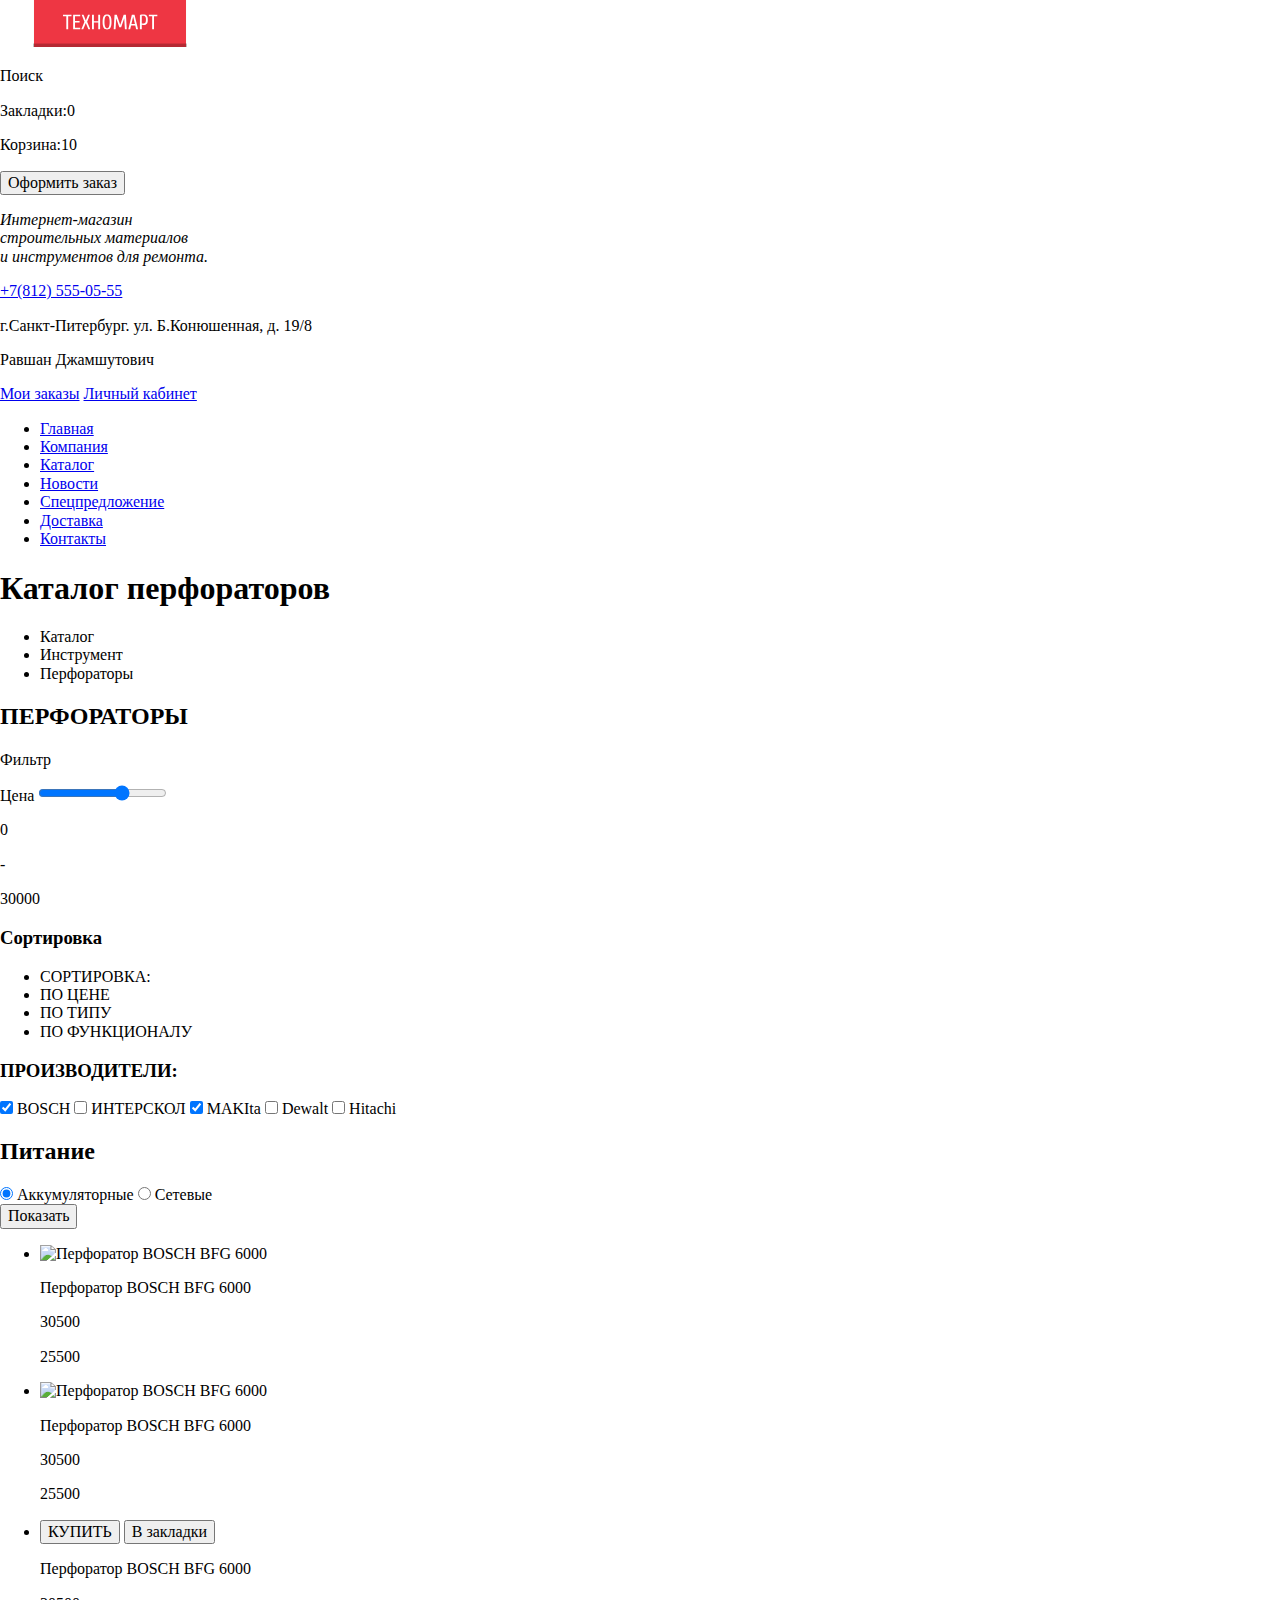
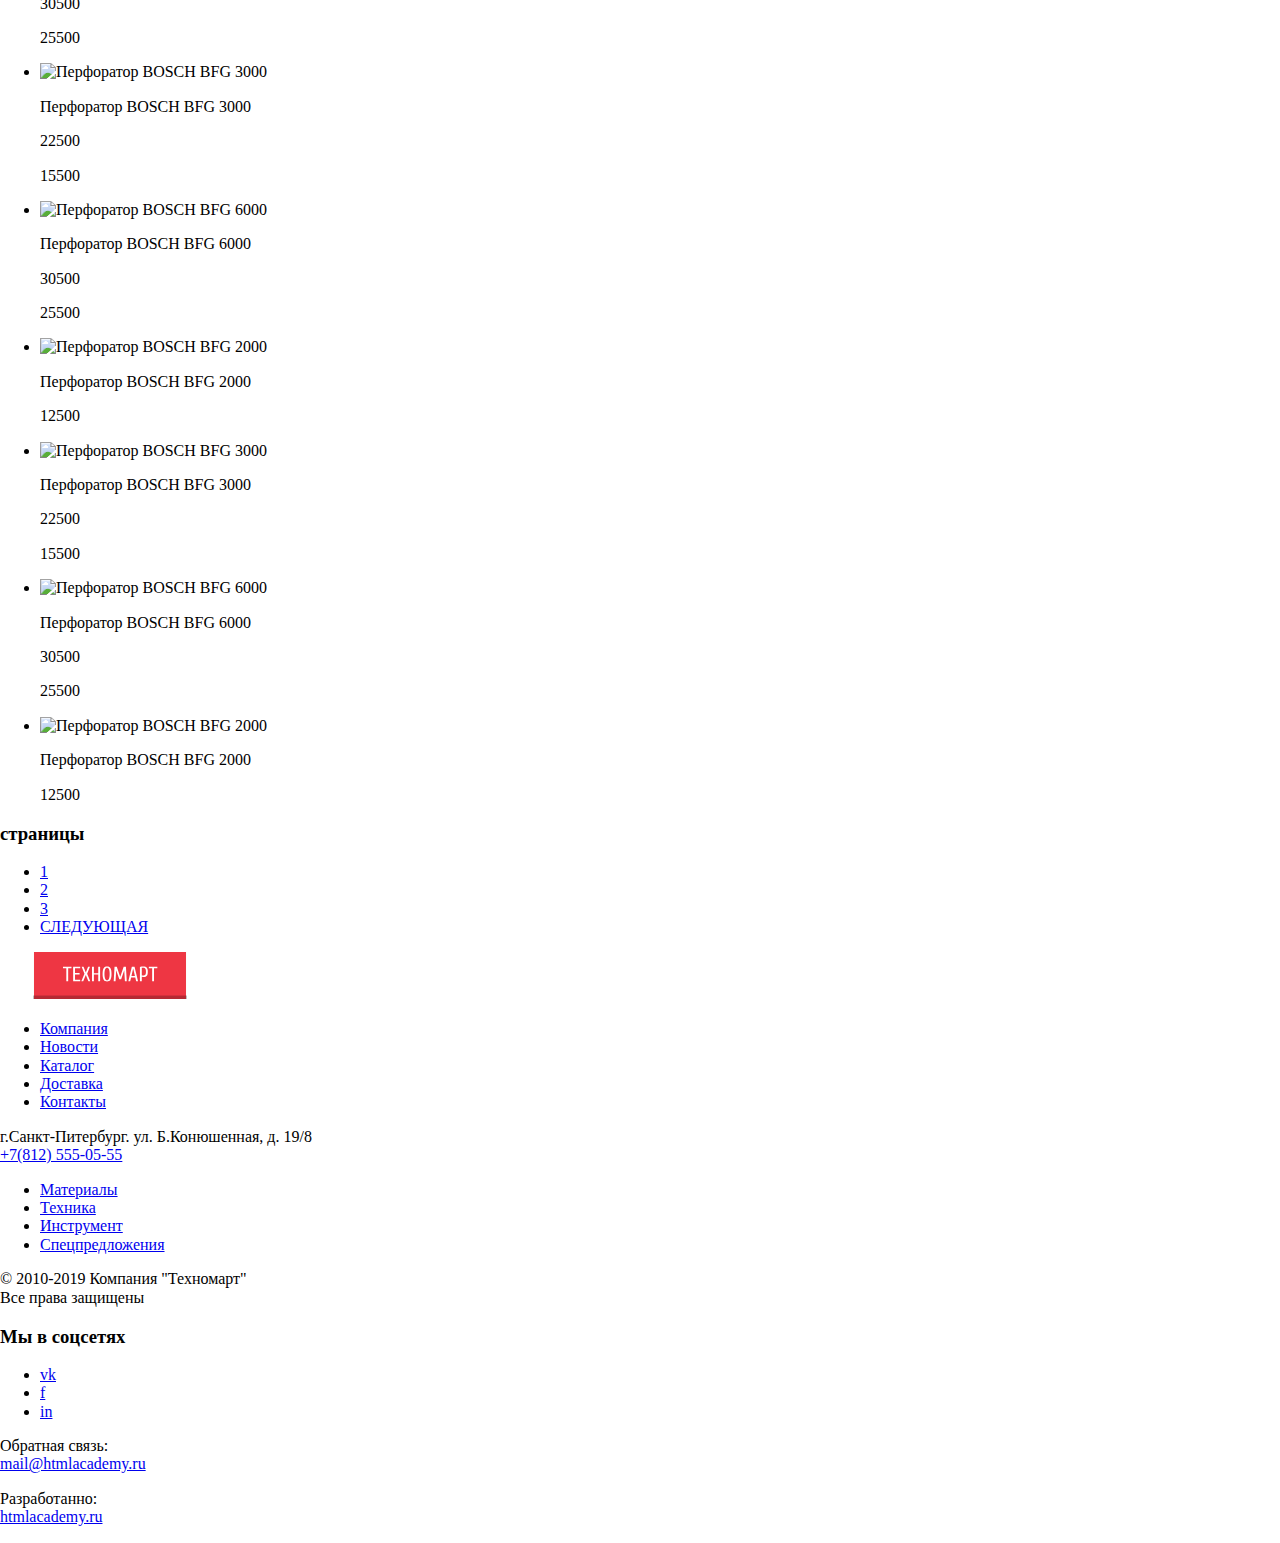
==== Catalog.html @ a31a020e "Класы, цвета,root" ====
<!DOCTYPE html>
<html lang="ru">

<head>
  <meta charset="utf-8">
  <title>HTML Academy: Техномарт</title>
  <link href="https://fonts.googleapis.com/css2?family=Cuprum:ital,wght@0,400;0,700;1,400&family=PT+Sans:wght@400;700&display=swap" rel="stylesheet">
  <link rel="stylesheet" href="/css/normalize.css">
  <link rel="stylesheet" href="/css/style.css">
</head>

<body>
  <header>
    <a href="index.html"><img src="img/логотип.svg" width="220" height="47" alt="Техномарт"></a>
    <p>
      Поиск
    </p>
    <p>
      Закладки:0
    </p>
    <p>
      Корзина:10
    </p>
    <p>
      <button type="button" name="checkout">Оформить заказ</button>
    </p>
    <p>
      <i>Интернет-магазин<br>
        строительных материалов<br>
        и инструментов для ремонта.</i>
    </p>
    <a href="#">+7(812) 555-05-55</a>
    <p>
      г.Санкт-Питербург. ул. Б.Конюшенная, д. 19/8
    </p>
    <p>
      Равшан Джамшутович
    </p>
    <a href="#">Мои заказы</a>
    <a href="#">Личный кабинет</a>
    <nav>
      <ul>
        <li><a href="index.html">Главная</li>
        <li><a href="#">Компания</a></li>
        <li><a href="catalog.html">Каталог</a></li>
        <li><a href="#">Новости</a></li>
        <li><a href="#">Спецпредложение</a></li>
        <li><a href="#">Доставка</a></li>
        <li><a href="#">Контакты</a></li>
      </ul>
    </nav>
  </header>
  <main>
    <h1>Каталог перфораторов</h1>
    <ul>
      <li>Каталог</li>
      <li>Инструмент</li>
      <li>Перфораторы</li>
    </ul>
    <section>
      <h2>ПЕРФОРАТОРЫ</h2>
      <section>
        <p>Фильтр</p>
        <form class="" action="index.html" method="post">
          <label for="price">Цена</label>
          <input type="range" min="0" max="30000" step="1" name="price" value="20000" id="price" oninput="price">
          <output class="result" name="result" id="result"></output>
          <p>0</p>
          <p>-</p>
          <p>30000</p>
        </form>
      </section>
      <section>
        <h3>Сортировка</h3>
        <ul>
          <li>СОРТИРОВКА:</li>
          <li>ПО ЦЕНЕ</li>
          <li>ПО ТИПУ</li>
          <li>ПО ФУНКЦИОНАЛУ</li>
        </ul>
      </section>
      <section>
        <h3>ПРОИЗВОДИТЕЛИ:</h3>
        <form action="index.html" method="post">
          <input type="checkbox" name="manufacturer1" value="BOSCH" id="manufacturerBOSCH" checked>
          <label for="manufacturerBOSCH">BOSCH</label>
          <input type="checkbox" name="manufacturer2" value="ИНТЕРСКОЛ" id="manufacturerИНТЕРСКОЛ">
          <label for="manufacturerИНТЕРСКОЛ">ИНТЕРСКОЛ</label>
          <input type="checkbox" name="manufacturer3" value="MAKIta" id="manufacturerMAKIta" checked>
          <label for="manufacturerMAKIta">MAKIta</label>
          <input type="checkbox" name="manufacturer4" value="Dewalt" id="manufacturerDewalt">
          <label for="manufacturerDewalt">Dewalt</label>
          <input type="checkbox" name="manufacturer5" value="Hitachi" id="manufacturerHitachi">
          <label for="manufacturerHitachi">Hitachi</label>
        </form>
      </section>
      <section>
        <h2>Питание</h2>
        <form action="index.html" method="post">
          <input type="radio" name="power" value="accumulator" id="accumulator" checked>
          <label for="">Аккумуляторные</label>
          <input type="radio" name="power" value="mains" id="mains">
          <label for="mains">Сетевые</label>
        </form>
      </section>
      <button type="button" name="show">Показать</button>
      <section>
        <ul>
          <li>
            <img src="img/6000.jpg" width="144" height="128" alt="Перфоратор BOSCH BFG 6000">
            <p>Перфоратор BOSCH BFG 6000</p>
            <p>30500</p>
            <p>25500</p>
          </li>
          <li>
            <img src="img/6000.jpg" width="144" height="128" alt="Перфоратор BOSCH BFG 6000">
            <p>Перфоратор BOSCH BFG 6000</p>
            <p>30500</p>
            <p>25500</p>
          </li>
          <li>
            <button type="button" name="button">КУПИТЬ</button>
            <button type="button" name="button">В закладки</button>
            <p>Перфоратор BOSCH BFG 6000</p>
            <p>30500</p>
            <p>25500</p>
          </li>
          <li>
            <img src="img/3000.jpg" width="127" height="112" alt="Перфоратор BOSCH BFG 3000">
            <p>Перфоратор BOSCH BFG 3000</p>
            <p>22500</p>
            <p>15500</p>
          </li>
          <li><img src="img/6000.jpg" width="144" height="128" alt="Перфоратор BOSCH BFG 6000">
            <p>Перфоратор BOSCH BFG 6000</p>
            <p>30500</p>
            <p>25500</p>
          </li>
          <li>
            <img src="img/2000.jpg" width="127" height="112" alt="Перфоратор BOSCH BFG 2000">
            <p>Перфоратор BOSCH BFG 2000</p>
            <p>12500</p>
          </li>
          <li>
            <img src="img/3000.jpg" width="127" height="112" alt="Перфоратор BOSCH BFG 3000">
            <p>Перфоратор BOSCH BFG 3000</p>
            <p>22500</p>
            <p>15500</p>
          </li>
          <li><img src="img/6000.jpg" width="144" height="128" alt="Перфоратор BOSCH BFG 6000">
            <p>Перфоратор BOSCH BFG 6000</p>
            <p>30500</p>
            <p>25500</p>
          </li>
          <li>
            <img src="img/2000.jpg" width="127" height="112" alt="Перфоратор BOSCH BFG 2000">
            <p>Перфоратор BOSCH BFG 2000</p>
            <p>12500</p>
          </li>
        </ul>
      </section>
      <section>
        <h3>страницы</h3>
        <ul>
          <li>
            <a href="#">1</a>
          </li>
          <li>
            <a href="#">2</a>
          </li>
          <li>
            <a href="#">3</a>
          </li>
          <li>
            <a href="#">СЛЕДУЮЩАЯ</a>
          </li>
        </ul>
      </section>
    </section>
  </main>
  <footer>
    <a href="index.html"><img src="img/логотип.svg" width="220" height="47" alt="Техномарт"></a>
    <nav>
      <ul>
        <li><a href="#">Компания</a></li>
        <li><a href="#">Новости</a></li>
        <li><a href="#">Каталог</a></li>
        <li><a href="#">Доставка</a></li>
        <li><a href="#">Контакты</a></li>
      </ul>
    </nav>
    <p>
      г.Санкт-Питербург. ул. Б.Конюшенная, д. 19/8
      <br>
      <a href="#">+7(812) 555-05-55</a>
    </p>
    <nav>
      <ul>
        <li><a href="#">Материалы</a></li>
        <li><a href="#">Техника</a></li>
        <li><a href="#">Инструмент</a></li>
        <li><a href="#">Спецпредложения</a></li>
      </ul>
    </nav>
    <p>
      © 2010-2019 Компания "Техномарт"
      <br> Все права защищены
    </p>
    <section>
      <h3>Мы в соцсетях</h3>
      <ul title="Мы в соцсетях">
        <li><a href="#">vk</a></li>
        <li><a href="#">f</a></li>
        <li><a href="#">in</a></li>
      </ul>
    </section>
    <p>
      Обратная связь:
      <br>
      <a href="mail@htmlacademy.ru">mail@htmlacademy.ru</a>
    </p>
    <p>
      Разработанно:
      <br>
      <a href="htmlacademy.ru">htmlacademy.ru</a>
    </p>
  </footer>
</body>

</html>
---- css/style.css ----
:root {
  /* basic-color */
  --basic-red: #EE3643;
  --basic-black: #000000;
  --basic-grey: #888888;
  --basic-white: #FFFFFF;
  --basic-opacity-white: rgba(0, 0, 0, 0.0001);
  /* special-dark */
  --special-dark: #32425C;
  --special-darked: #293449;
  /* services-color */
  --materials-color: #FFBF47;
  --instruments-color: #3BBCE3;
  --technics-color: #DC91D8;
  --discounts-color: #8ED78F;
  --free-delivery-color: #FFC047;
  --opacity-grey: rgba(0, 0, 0, 0.25);
  /* popular-wrapper */
  --popular-wrapper: #F9F5F0;
  /* popular-products*/
  /*
  --popular-wrapper:#F9F5F0;
  --basic-red: #EE3643;
  --basic-white:#FFFFFF;
  --basic-opacity-white: rgba(0, 0, 0, 0.0001);
  --basic-black: #000000;
  */
  --special-grey: #A9A9A9;
  /* popular-manufacturers */
  /*
  --popular-wrapper:#F9F5F0;
  --basic-red: #EE3643;
  --basic-grey:#888888;
  --basic-white:#FFFFFF;
  */
  /* service-center */
  /*
  --special-dark:#32425C;
  --special-darked:#293449;
  --basic-white:#FFFFFF;
  --basic-black: #000000;
  */
  --special-blue: #F1F5F7;
  /* company */
  /*
  --basic-black:#000000;
  --basic-grey:#888888;
  --basic-white:#FFFFFF;
  --basic-red: #EE3643;
  */
  /* contacts */
  /*
  --basic-black:#000000;
  --basic-grey:#888888;
  --basic-white:#FFFFFF;
  --basic-red: #EE3643;
  --basic-opacity-white: rgba(0, 0, 0, 0.0001);
  */
  /* main-footer */
  /*
  --special-dark:#32425C;
  --special-darked:#293449;
  --basic-white:#FFFFFF;
  */
  --footer-yellow: #FFDA96;
  --footer-white: #F3F7F9;
  --special-blue: #F1F5F7;
  /* Остальные с второй страницы, потом переделаю */
  --basic-yellow: #F9F5F0;
  --special-yellow: #F7F3EC;
  --special-second-whiteblue: #F2F6F8;
  --special-green: #63A63E;
  --special-whitegreen: #8ED78F;
}

.page-body{
  font-family:  'Cuprum','PT Sans', Arial, sans-serif;
}
/* header */

.main-header {
  font-family: 'Cuprum', Arial, sans-serif;
  background-color: #F3F7F9;
  box-sizing: border-box;
}
.header-elems-wrapper {
  background-color:var(--special-darked);
  text-align:center;
}
.number{
  background-color: #F3F7F9; /* потом добавлю в :root, пропустил */
}
.number-company{
  border: 3px solid var(--basic-white);
  background-color: : var(--basic-opacity-white);
  padding: 7px 45px 8px 74px;
}
.bottom {
  background-color: var(--basic-red);
  color: white;
}
/* nav-header */
.site-nav {
  max-width: 940px;
  background-color:var(--special-dark);
  text-align: center;
  margin: auto;
  box-shadow: inset 0px -5px 0px #293449;
}
.site-nav-items{
  list-style-type: none;
}
.site-nav-items a{
  color: var(--basic-white);
}
/* main */
.center{
  background-color: white;
}
/* services */
.services{
  font-family: inherit;
  text-align: center;
}
.services-list{
  list-style-type: none;
}
.services-items{
  color:var(--basic-white);
}
.materials {
  background-color: var(--materials-color);
}
.instruments{
  background-color: var(--instruments-color);
}
.technics{
  background-color: var(--technics-color);
}
.discounts{
  background-color: var(--discounts-color);
}
.free-delivery{
  background-color: var(--free-delivery-color);
}
/* popular-products */

.popular-products{
  background-color: white;
}
.products-elems-wrapper{
  background-color: var(--popular-wrapper);
}
.products-list{
  margin: auto;
  text-align: center;
}
.products-items{
  list-style-type: none;
}

/* popular-manufacturers */
.manufacturers-elems-wrapper{
  background-color: var(--popular-wrapper);
}
.manufacturers-list{
  margin:auto;
}
.manufacturers-items{
  text-align: center;
  list-style-type: none;
}
/* service-center */
.service-center{
  background-color: var(--special-blue);
}
/* company */

/* main-footer */
.main-footer {
  background-color: var(--special-dark);
}
.footer-elems-wrapper{
  background-color: var(--special-darked);
}
.footer-nav-list{
  text-align:center;
}
.footer-nav-items{
  list-style-type: none;
}
.footer-nav-items a {
  color:var(--footer-white);
}
.footer-services-list{
  text-align:center;
}
.footer-services-items{
  list-style-type: none;
}
.footer-services-items a{
  color:var(--footer-yellow);
}
.footer-social-networks-list{
  text-align:center;
}
.footer-social-networks-items{
  list-style-type: none;
}
.footer-social-networks-items a {
  color:var(--footer-white);
}
.footer-link{
  color:var(--footer-yellow);
}
.feedback-wrapper{
  color:var(--footer-white);
}
.designed-wrapper{
  color:var(--footer-white);
}
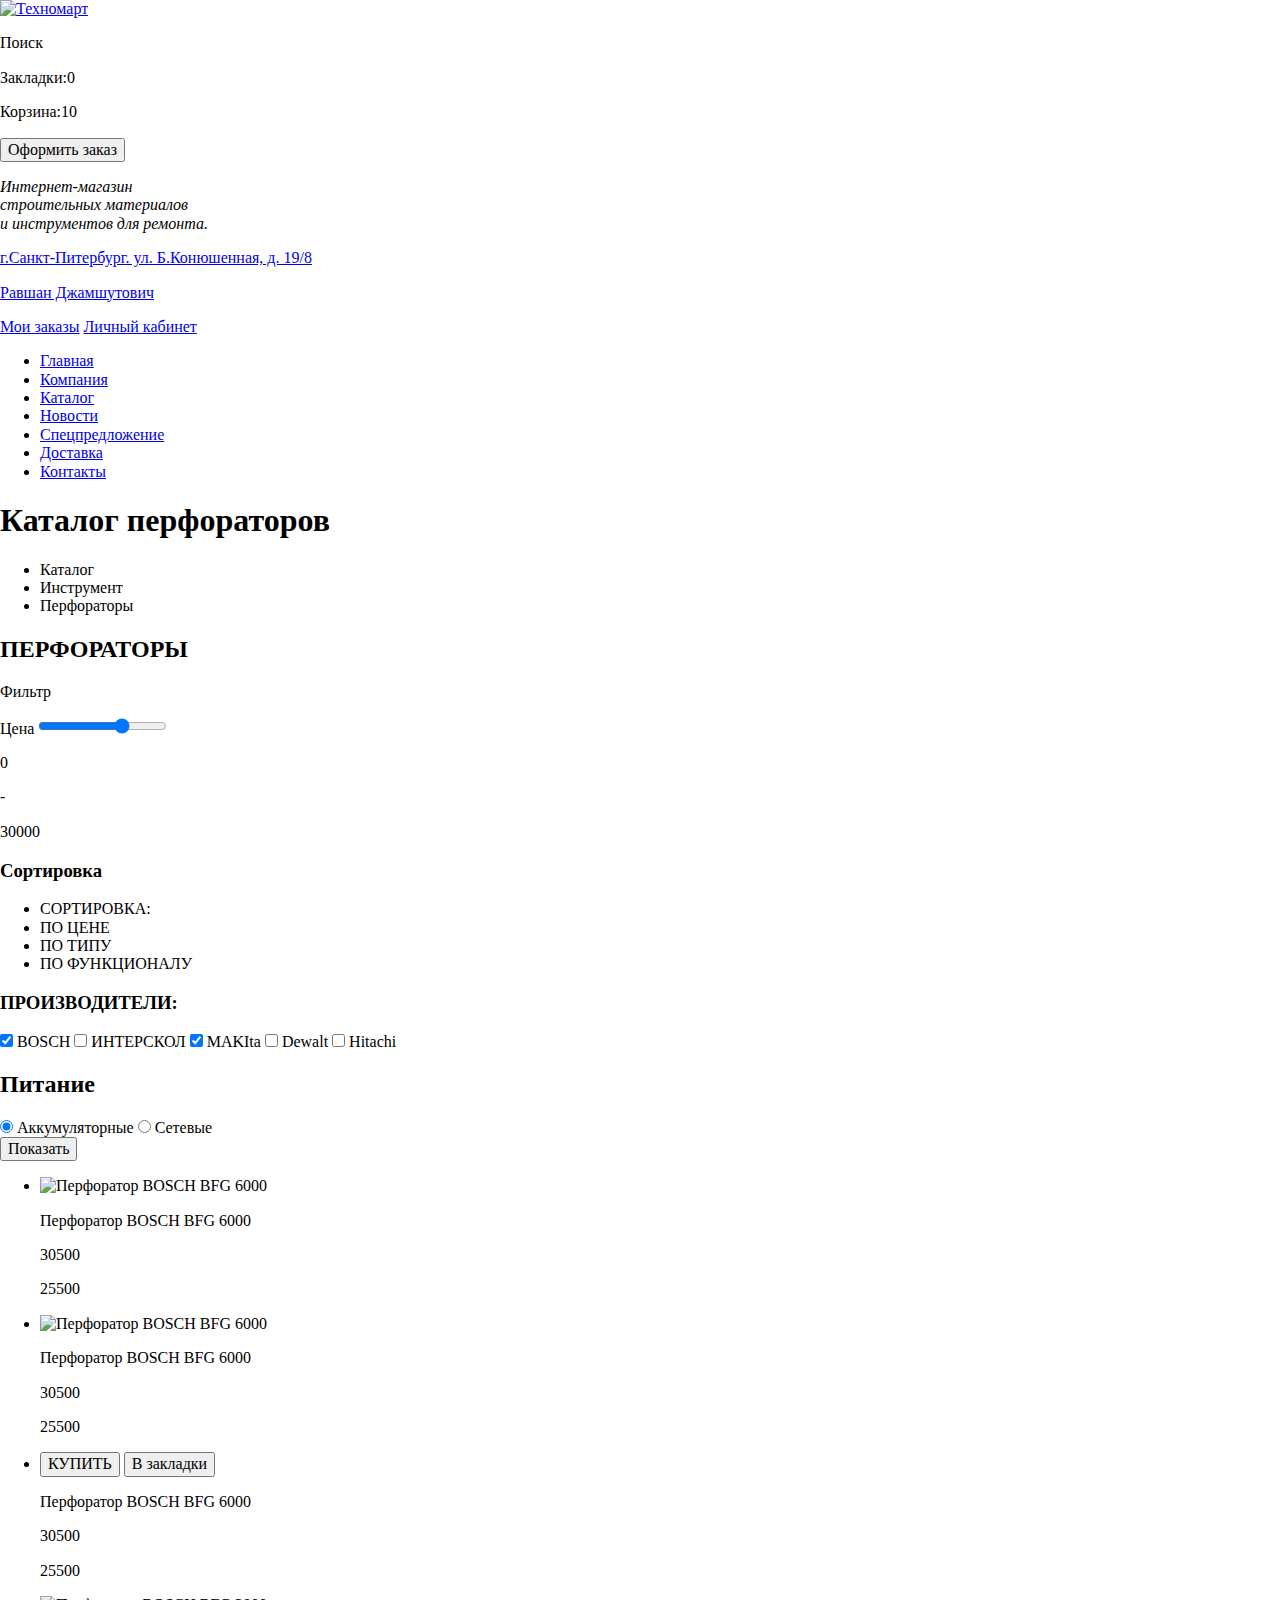
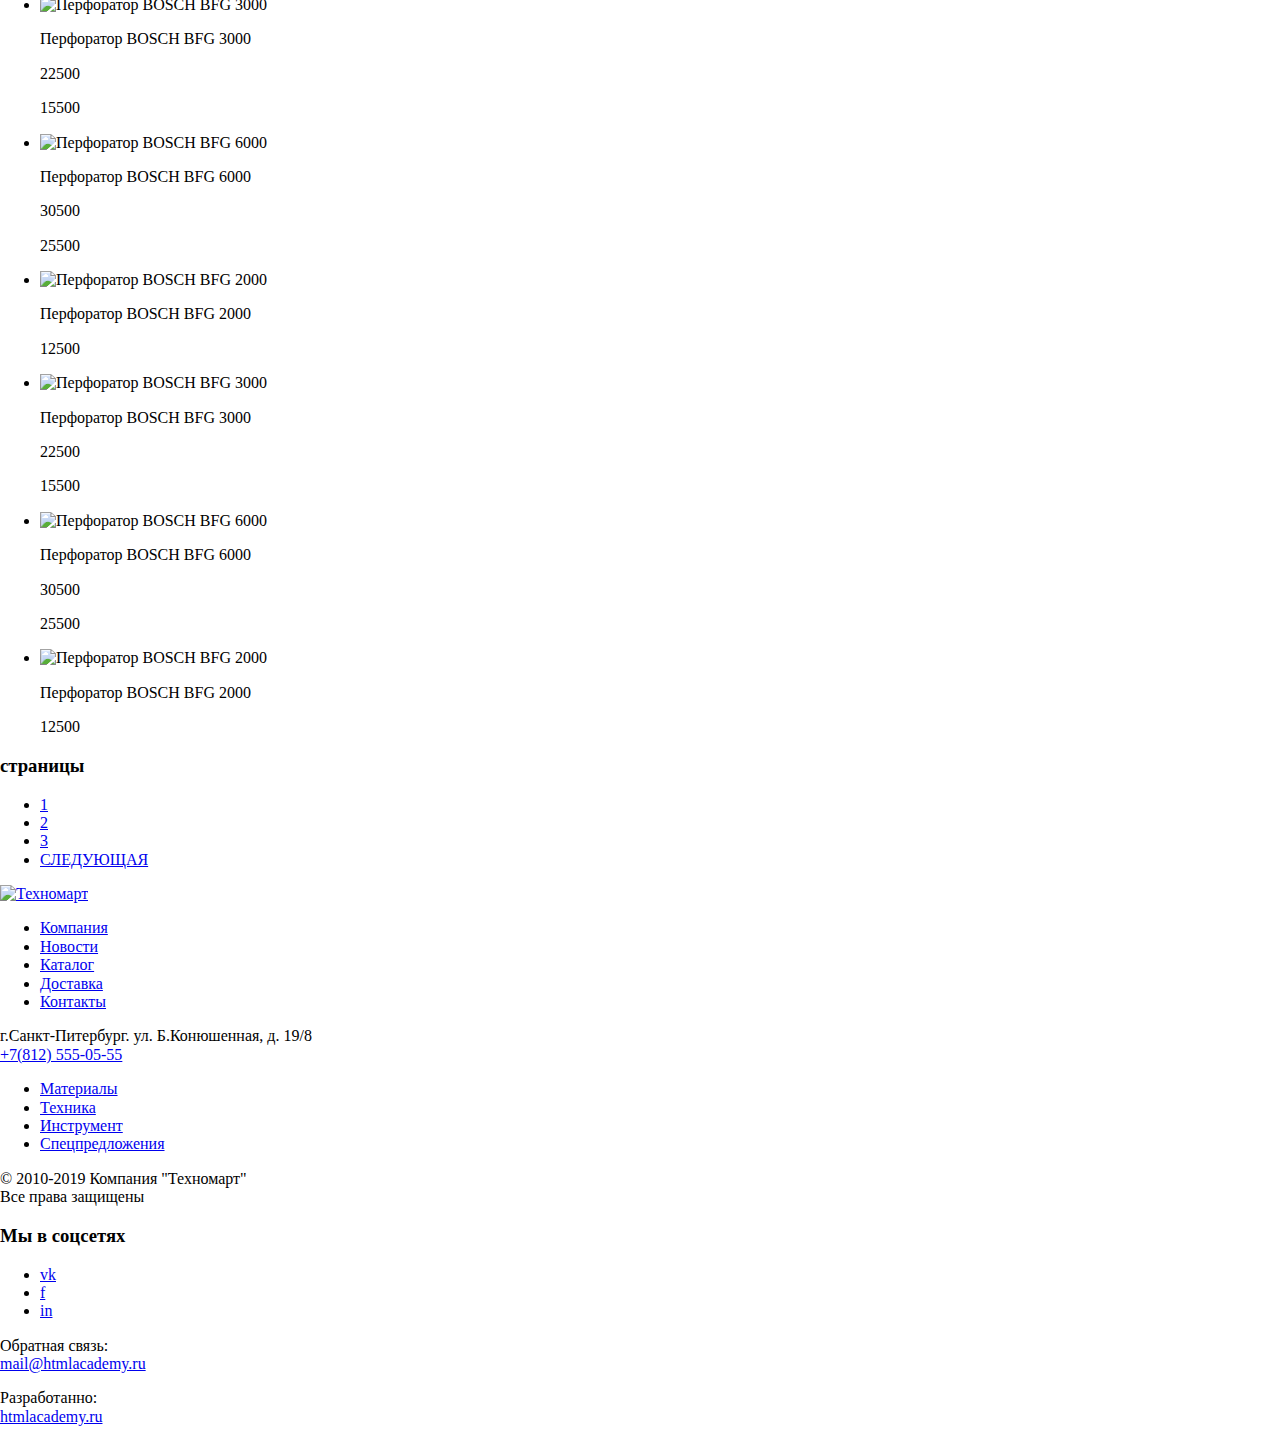
==== commit bc388b00: "изменил ссылки на номера, email, название картинок" ====
--- a/Catalog.html
+++ b/Catalog.html
@@ -11,7 +11,7 @@
 
 <body>
   <header>
-    <a href="index.html"><img src="img/логотип.svg" width="220" height="47" alt="Техномарт"></a>
+    <a href="index.html"><img src="img/logo.svg" width="220" height="47" alt="Техномарт"></a>
     <p>
       Поиск
     </p>
@@ -29,7 +29,7 @@
         строительных материалов<br>
         и инструментов для ремонта.</i>
     </p>
-    <a href="#">+7(812) 555-05-55</a>
+    <a href="tel:+78125550555"+7(812) 555-05-55</a>
     <p>
       г.Санкт-Питербург. ул. Б.Конюшенная, д. 19/8
     </p>
@@ -179,7 +179,7 @@
     </section>
   </main>
   <footer>
-    <a href="index.html"><img src="img/логотип.svg" width="220" height="47" alt="Техномарт"></a>
+    <a href="index.html"><img src="img/logo.svg" width="220" height="47" alt="Техномарт"></a>
     <nav>
       <ul>
         <li><a href="#">Компания</a></li>
@@ -189,11 +189,13 @@
         <li><a href="#">Контакты</a></li>
       </ul>
     </nav>
+  <div class="footer-conteiner">
     <p>
       г.Санкт-Питербург. ул. Б.Конюшенная, д. 19/8
       <br>
-      <a href="#">+7(812) 555-05-55</a>
-    </p>
+      <a href="tel:+78125550555">+7(812) 555-05-55</a>
+    </p>
+  </div>
     <nav>
       <ul>
         <li><a href="#">Материалы</a></li>
@@ -217,12 +219,12 @@
     <p>
       Обратная связь:
       <br>
-      <a href="mail@htmlacademy.ru">mail@htmlacademy.ru</a>
+      <a href="mailto:mail@htmlacademy.ru">mail@htmlacademy.ru</a>
     </p>
     <p>
       Разработанно:
       <br>
-      <a href="htmlacademy.ru">htmlacademy.ru</a>
+      <a href="mailto:htmlacademy.ru">htmlacademy.ru</a>
     </p>
   </footer>
 </body>
--- a/css/style.css
+++ b/css/style.css
@@ -87,7 +87,7 @@
   background-color:var(--special-darked);
   text-align:center;
 }
-.number{
+.header-number{
   background-color: #F3F7F9; /* потом добавлю в :root, пропустил */
 }
 .number-company{
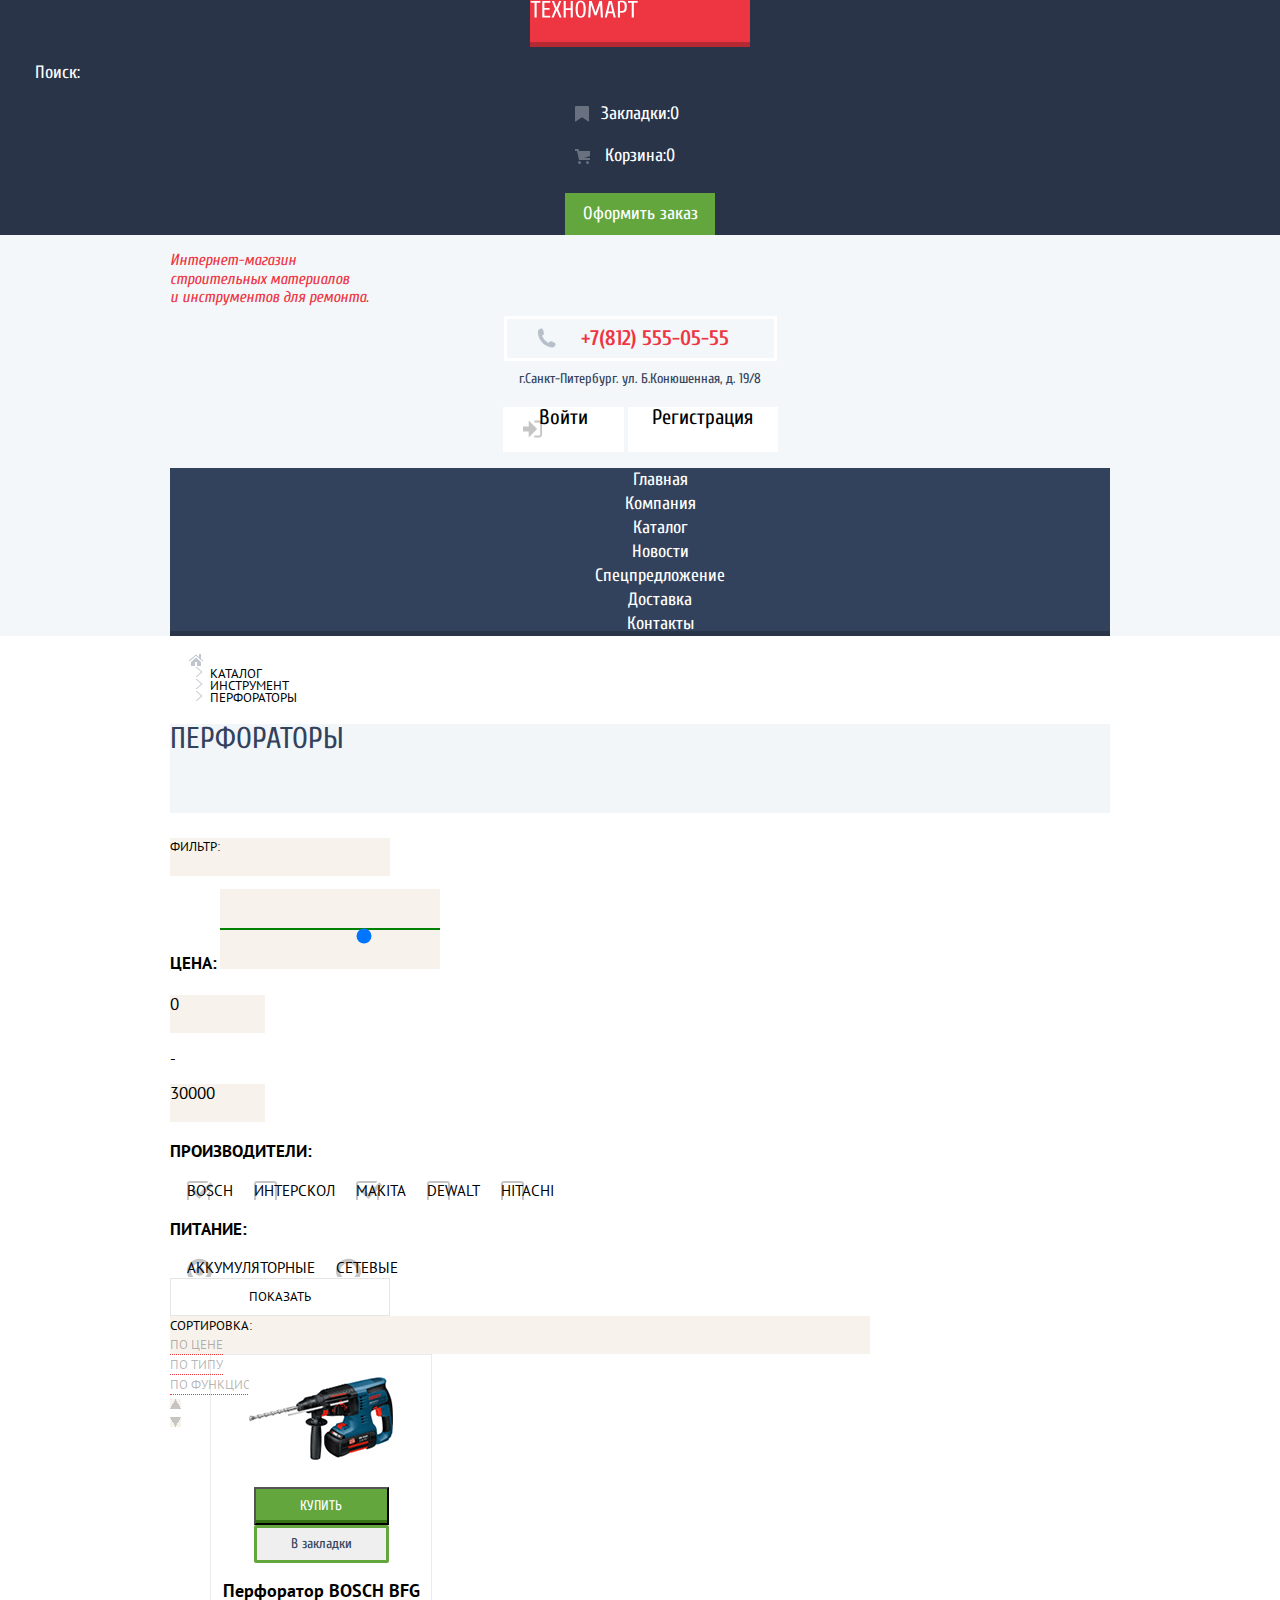
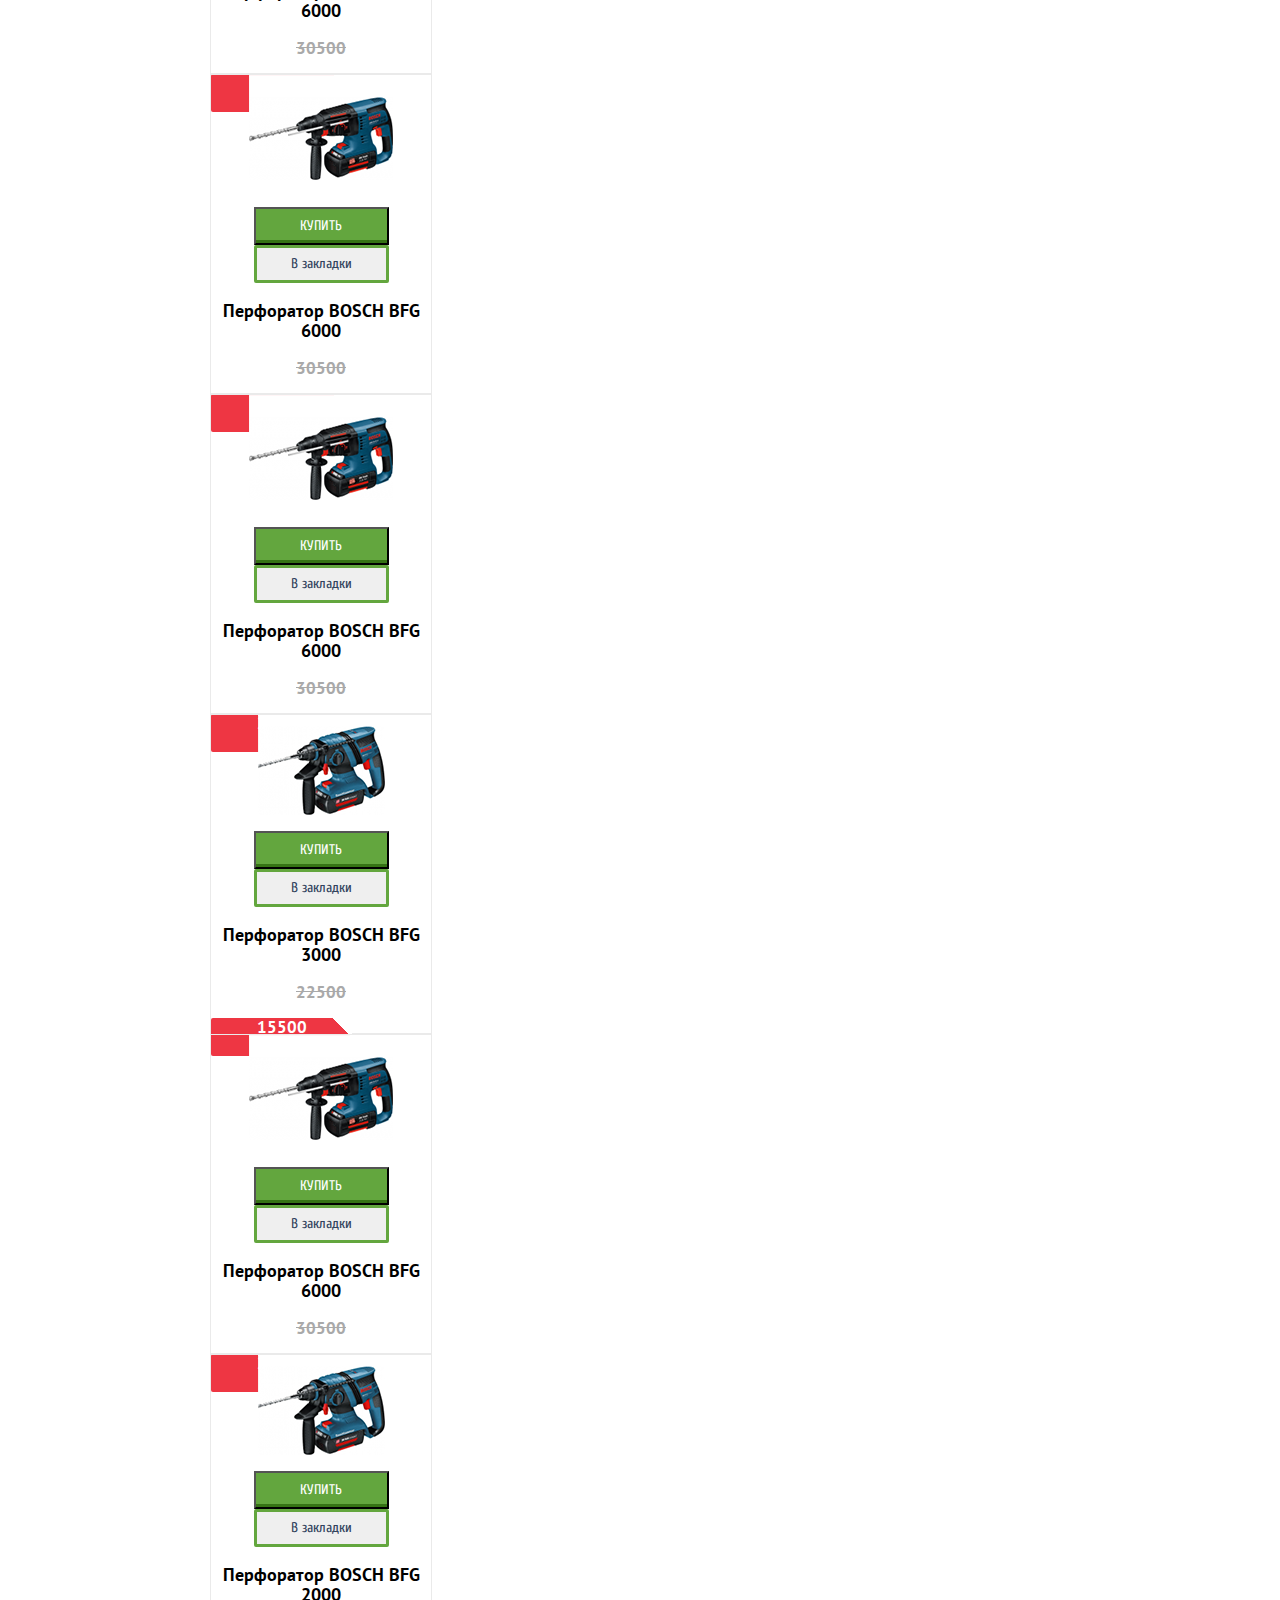
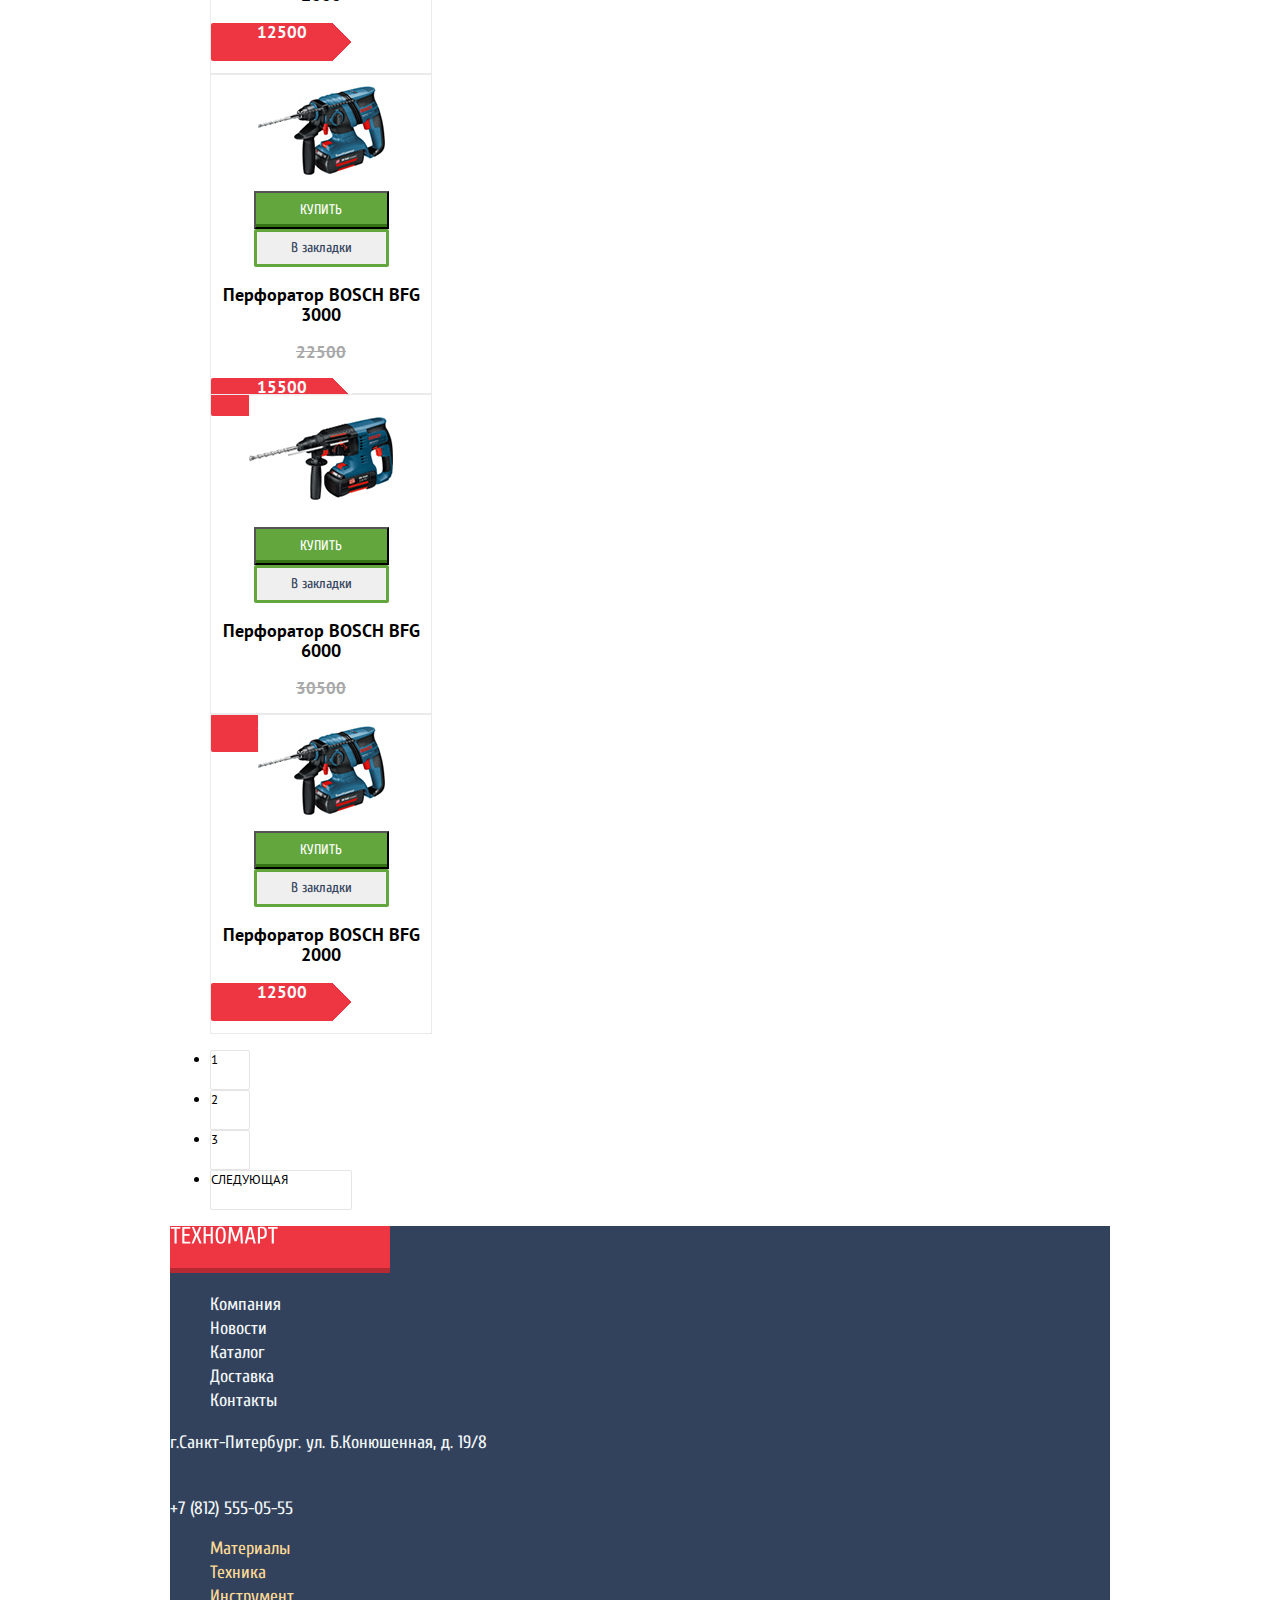
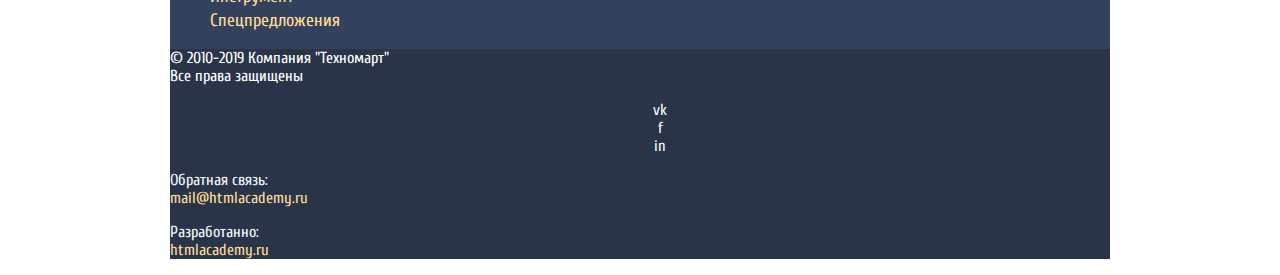
==== commit b324b089: "Стили каталога" ====
--- a/Catalog.html
+++ b/Catalog.html
@@ -1,231 +1,362 @@
 <!DOCTYPE html>
-<html lang="ru">
+<html class="page" lang="ru">
 
 <head>
   <meta charset="utf-8">
   <title>HTML Academy: Техномарт</title>
   <link href="https://fonts.googleapis.com/css2?family=Cuprum:ital,wght@0,400;0,700;1,400&family=PT+Sans:wght@400;700&display=swap" rel="stylesheet">
-  <link rel="stylesheet" href="/css/normalize.css">
-  <link rel="stylesheet" href="/css/style.css">
+  <link rel="stylesheet" href="css/normalize.css">
+  <link rel="stylesheet" href="css/style.css">
 </head>
 
-<body>
-  <header>
-    <a href="index.html"><img src="img/logo.svg" width="220" height="47" alt="Техномарт"></a>
-    <p>
-      Поиск
-    </p>
-    <p>
-      Закладки:0
-    </p>
-    <p>
-      Корзина:10
-    </p>
-    <p>
-      <button type="button" name="checkout">Оформить заказ</button>
-    </p>
-    <p>
-      <i>Интернет-магазин<br>
-        строительных материалов<br>
-        и инструментов для ремонта.</i>
-    </p>
-    <a href="tel:+78125550555"+7(812) 555-05-55</a>
-    <p>
-      г.Санкт-Питербург. ул. Б.Конюшенная, д. 19/8
-    </p>
-    <p>
-      Равшан Джамшутович
-    </p>
-    <a href="#">Мои заказы</a>
-    <a href="#">Личный кабинет</a>
-    <nav>
-      <ul>
-        <li><a href="index.html">Главная</li>
-        <li><a href="#">Компания</a></li>
-        <li><a href="catalog.html">Каталог</a></li>
-        <li><a href="#">Новости</a></li>
-        <li><a href="#">Спецпредложение</a></li>
-        <li><a href="#">Доставка</a></li>
-        <li><a href="#">Контакты</a></li>
+<body class="page-body">
+  <header class="main-header center">
+    <div class="header-elems-wrapper">
+      <a class="main-logo" href="index.html"></a>
+      <div class="conteiner-search">
+        <form>
+          <div class="search-icon-wrapper">
+            <input class="search-element" type="search" name="search-header" placeholder="Поиск:" id="search">
+          </div>
+        </form>
+      </div>
+      <div class="conteiner-bookmark">
+        <button class="basket-bookmark bookmark-product" type="button">Закладки:0</button>
+      </div>
+      <div class="conteiner-basket">
+        <button class="basket-bookmark basket-product" type="button"> Корзина:0</button>
+      </div>
+      <div class="conteiner-buy-product">
+        <p>
+          <button class="main-buy-product" type="button">Оформить заказ</button>
+        </p>
+      </div>
+    </div>
+    <div class="header-wrapper">
+      <div class="header-center-elems">
+        <div class="description-wrapper">
+          <p>
+            <i>Интернет-магазин<br>
+              строительных материалов<br>
+              и инструментов для ремонта.</i>
+          </p>
+        </div>
+        <div class="header-contacts">
+          <a class="number-company" href="tel:+78125550555">+7(812) 555-05-55</a>
+          <p>
+            г.Санкт-Питербург. ул. Б.Конюшенная, д. 19/8
+          </p>
+        </div>
+        <p>
+          <a href="#" class="header-link login-link" type="button">Войти</a>
+          <a href="#" class="header-link registration-link" type="button">Регистрация</a>
+        </p>
+      </div>
+      <div class="site-container">
+        <nav class="site-nav">
+          <ul class="site-nav-list">
+            <li class="site-nav-item"><a class="header-nav-link" href="index.html">Главная</li>
+            <li class="site-nav-item"><a class="header-nav-link" href="#">Компания</a></li>
+            <li class="site-nav-item"><a class="header-nav-link" href="catalog.html">Каталог</a></li>
+            <li class="site-nav-item"><a class="header-nav-link" href="#">Новости</a></li>
+            <li class="site-nav-item"><a class="header-nav-link" href="#">Спецпредложение</a></li>
+            <li class="site-nav-item"><a class="header-nav-link" href="#">Доставка</a></li>
+            <li class="site-nav-item"><a class="header-nav-link" href="#">Контакты</a></li>
+          </ul>
+        </nav>
+      </div>
+    </div>
+  </header>
+  <main class="center main-content">
+    <h1 class="visibilty-hidden">Каталог перфораторов</h1>
+    <div class="way-wrapper">
+      <ul class="way-list">
+        <li class="way-item"></li>
+        <li class="way-item"><a href="#" class="text-catalog way-direction">Каталог</a></li>
+        <li class="way-item"><a href="#" class="text-catalog way-direction">Инструмент</a></li>
+        <li class="way-item"><a href="#" class="text-catalog way-direction">Перфораторы</a></li>
+      </ul>
+    </div>
+    <section class="sidebar-filter">
+      <h2 class="section-title way-title">ПЕРФОРАТОРЫ</h2>
+        <section class="filter-product">
+          <h2 class="visibilty-hidden">Фильтр по товарам</h2>
+          <h3 class="main-filter text-catalog">Фильтр:</h3>
+          <div class="range-wrapper">
+          <form class="text-catalog" action="index.html" method="post">
+            <label class="paragraph-sidebar" for="price">Цена:</label>
+            <input class="range-control" type="range" min="0" max="30000" step="1" name="price" value="20000" id="price">
+            </form>
+            </div>
+            <div class="range-number-wrapper">
+            <p class="numbr-range">0</p>
+          </div>
+          <div class="middle-range-wrapper">
+            <p class="numbr-range middle-range">-</p>
+          </div>
+          <div class="range-number-wrapper">
+            <p class="numbr-range">30000</p>
+          </div>
+          </div>
+      </section>
+        <section class="variant-manufacturer">
+          <h2 class="paragraph-sidebar">ПРОИЗВОДИТЕЛИ:</h3>
+          <form class="manufacturer-variant" action="catalog.html" method="post">
+            <input class="variant" type="checkbox" name="manufacturer1" value="BOSCH" id="manufacturerBOSCH" checked>
+            <label class="text-sidebar variant-style" for="manufacturerBOSCH">BOSCH</label>
+            <input class="variant" type="checkbox" name="manufacturer2" value="ИНТЕРСКОЛ" id="manufacturerИНТЕРСКОЛ">
+            <label class="text-sidebar variant-style" for="manufacturerИНТЕРСКОЛ">ИНТЕРСКОЛ</label>
+            <input class="variant" type="checkbox" name="manufacturer3" value="MAKIta" id="manufacturerMAKIta" checked>
+            <label class="text-sidebar variant-style" for="manufacturerMAKIta">MAKIta</label>
+            <input class="variant" type="checkbox" name="manufacturer4" value="Dewalt" id="manufacturerDewalt">
+            <label class="text-sidebar variant-style" for="manufacturerDewalt">Dewalt</label>
+            <input class="variant" type="checkbox" name="manufacturer5" value="Hitachi" id="manufacturerHitachi">
+            <label class="text-sidebar variant-style" for="manufacturerHitachi">Hitachi</label>
+          </form>
+        </section>
+        <section class="variant-battery">
+          <h2 class="paragraph-sidebar">Питание:</h2>
+          <form class="choice-battery" action="index.html" method="post">
+            <input class="battery" type="radio" name="power" value="accumulator" id="accumulator" checked>
+            <label class="accumulator-battery text-sidebar battery-style" for="accumulator">Аккумуляторные</label>
+            <input class="battery" type="radio" name="power" value="mains" id="mains">
+            <label class="mains-battery text-sidebar battery-style" for="mains">Сетевые</label>
+          </form>
+        </section>
+        <div class="show-wrapper">
+        <button class="show-product text-catalog" type="button" name="show">Показать</button>
+      </div>
+      </section>
+      <section  class="sorting-product">
+        <div class="sorting-product-wrapper">
+          <h2 class="visibilty-hidden">Сортировка</h3>
+          <div class"sorting-main-wrapper">
+            <a href="#" class="text-catalog sorting-main">СОРТИРОВКА:</a>
+          </div>
+            <div class="sorting-wrapper">
+            <a href="#" class="text-catalog sorting-menu">ПО ЦЕНЕ</a>
+            </div>
+            <div class="sorting-wrapper">
+            <a href="#" class="text-catalog sorting-menu">ПО ТИПУ</a>
+            </div>
+            <div class="sorting-wrapper">
+            <a href="#" class="text-catalog sorting-menu">ПО ФУНКЦИОНАЛУ</a>
+            </div>
+            <div class="sorting-button-wrapper">
+            <a href="#" class="arrow-top"></a>
+            </div>
+            <div class="sorting-button-wrapper">
+            <a href="#" class="arrow-bottom"></a>
+            </div>
+        </div>
+        <ul class="product-list">
+          <li class="product-item">
+            <img src="img/6000.png" width="144" height="128" alt="Перфоратор BOSCH BFG 6000">
+            <div class="invisible-product">
+              <button class="buy-product" type="button" name="buy">Купить</button>
+              <button class="in-bookmark-product" type="button" name="bookmarks">В закладки</button>
+            </div>
+            <div class="name">
+              <p>Перфоратор BOSCH BFG 6000</p>
+            </div>
+            <div class="discount">
+              <p>30500</p>
+            </div>
+            <div class="price">
+              <p>25500</p>
+            </div>
+          </li>
+          <li class="product-item">
+            <img src="img/6000.png" width="144" height="128" alt="Перфоратор BOSCH BFG 6000">
+            <div class="invisible-product">
+              <button class="buy-product" type="button" name="buy">Купить</button>
+              <button class="in-bookmark-product" type="button" name="bookmarks">В закладки</button>
+            </div>
+            <div class="name">
+              <p>Перфоратор BOSCH BFG 6000</p>
+            </div>
+            <div class="discount">
+              <p>30500</p>
+            </div>
+            <div class="price">
+              <p>25500</p>
+            </div>
+          </li>
+          <li class="product-item">
+            <img src="img/6000.png" width="144" height="128" alt="Перфоратор BOSCH BFG 6000">
+            <div class="invisible-product">
+              <button class="buy-product" type="button" name="buy">Купить</button>
+              <button class="in-bookmark-product" type="button" name="bookmarks">В закладки</button>
+            </div>
+            <div class="name">
+              <p>Перфоратор BOSCH BFG 6000</p>
+            </div>
+            <div class="discount">
+              <p>30500</p>
+            </div>
+            <div class="price">
+              <p>25500</p>
+            </div>
+          </li>
+          <li class="product-item">
+            <img src="img/3000.png" width="127" height="112" alt="Перфоратор BOSCH BFG 3000">
+            <div class="invisible-product">
+              <button class="buy-product" type="button" name="buy">Купить</button>
+              <button class="in-bookmark-product" type="button" name="bookmarks">В закладки</button>
+            </div>
+            <div class="name">
+              <p>Перфоратор BOSCH BFG 3000</p>
+            </div>
+            <div class="discount">
+              <p>22500</p>
+            </div>
+            <div class="price">
+              <p>15500</p>
+            </div>
+          </li>
+          <li class="product-item">
+            <img src="img/6000.png" width="144" height="128" alt="Перфоратор BOSCH BFG 6000">
+            <div class="invisible-product">
+              <button class="buy-product" type="button" name="buy">Купить</button>
+              <button class="in-bookmark-product" type="button" name="bookmarks">В закладки</button>
+            </div>
+            <div class="name">
+              <p>Перфоратор BOSCH BFG 6000</p>
+            </div>
+            <div class="discount">
+              <p>30500</p>
+            </div>
+            <div class="price">
+              <p>25500</p>
+            </div>
+          </li>
+          <li class="product-item">
+            <img src="img/2000.png" width="127" height="112" alt="Перфоратор BOSCH BFG 2000">
+            <div class="invisible-product">
+              <button class="buy-product" type="button" name="buy">Купить</button>
+              <button class="in-bookmark-product" type="button" name="bookmark">В закладки</button>
+            </div>
+            <div class="name">
+              <p>Перфоратор BOSCH BFG 2000</p>
+            </div>
+            <div class="price">
+              <p>12500</p>
+            </div>
+          </li>
+          <li class="product-item">
+            <img src="img/3000.png" width="127" height="112" alt="Перфоратор BOSCH BFG 3000">
+            <div class="invisible-product">
+              <button class="buy-product" type="button" name="buy">Купить</button>
+              <button class="in-bookmark-product" type="button" name="bookmarks">В закладки</button>
+            </div>
+            <div class="name">
+              <p>Перфоратор BOSCH BFG 3000</p>
+            </div>
+            <div class="discount">
+              <p>22500</p>
+            </div>
+            <div class="price">
+              <p>15500</p>
+            </div>
+          </li>
+          <li class="product-item">
+            <img src="img/6000.png" width="144" height="128" alt="Перфоратор BOSCH BFG 6000">
+            <div class="invisible-product">
+              <button class="buy-product" type="button" name="buy">Купить</button>
+              <button class="in-bookmark-product" type="button" name="bookmarks">В закладки</button>
+            </div>
+            <div class="name">
+              <p>Перфоратор BOSCH BFG 6000</p>
+            </div>
+            <div class="discount">
+              <p>30500</p>
+            </div>
+            <div class="price">
+              <p>25500</p>
+            </div>
+          </li>
+          <li class="product-item">
+            <img src="img/2000.png" width="127" height="112" alt="Перфоратор BOSCH BFG 2000">
+            <div class="invisible-product">
+              <button class="buy-product" type="button" name="buy">Купить</button>
+              <button class="in-bookmark-product" type="button" name="bookmark">В закладки</button>
+            </div>
+            <div class="name">
+              <p>Перфоратор BOSCH BFG 2000</p>
+            </div>
+            <div class="price">
+              <p>12500</p>
+            </div>
+          </li>
+        </ul>
+      </section>
+      <section>
+        <h3 class="visibilty-hidden">страницы</h3>
+        <ul class="control-page-list">
+          <li class="control-page-item"><a class="text-catalog page-number" href="#">1</a></li>
+          <li class="control-page-item"><a class="text-catalog page-number" href="#">2</a></li>
+          <li class="control-page-item"><a class="text-catalog page-number" href="#">3</a></li>
+          <li class="control-page-item"><a class="text-catalog page-number page-next" href="#">СЛЕДУЮЩАЯ</a></li>
+        </ul>
+      </section>
+    </section>
+  </main>
+  <footer class="page-footer main-footer">
+    <a class="main-logo" href="index.html"></a>
+    <nav class="footer-nav">
+      <ul class="footer-nav-list">
+        <li class="footer-nav-item"><a class="footer-nav-link" href="#">Компания</a></li>
+        <li class="footer-nav-item"><a class="footer-nav-link" href="#">Новости</a></li>
+        <li class="footer-nav-item"><a class="footer-nav-link" href="#">Каталог</a></li>
+        <li class="footer-nav-item"><a class="footer-nav-link" href="#">Доставка</a></li>
+        <li class="footer-nav-item"><a class="footer-nav-link" href="#">Контакты</a></li>
       </ul>
     </nav>
-  </header>
-  <main>
-    <h1>Каталог перфораторов</h1>
-    <ul>
-      <li>Каталог</li>
-      <li>Инструмент</li>
-      <li>Перфораторы</li>
-    </ul>
-    <section>
-      <h2>ПЕРФОРАТОРЫ</h2>
-      <section>
-        <p>Фильтр</p>
-        <form class="" action="index.html" method="post">
-          <label for="price">Цена</label>
-          <input type="range" min="0" max="30000" step="1" name="price" value="20000" id="price" oninput="price">
-          <output class="result" name="result" id="result"></output>
-          <p>0</p>
-          <p>-</p>
-          <p>30000</p>
-        </form>
-      </section>
-      <section>
-        <h3>Сортировка</h3>
-        <ul>
-          <li>СОРТИРОВКА:</li>
-          <li>ПО ЦЕНЕ</li>
-          <li>ПО ТИПУ</li>
-          <li>ПО ФУНКЦИОНАЛУ</li>
-        </ul>
-      </section>
-      <section>
-        <h3>ПРОИЗВОДИТЕЛИ:</h3>
-        <form action="index.html" method="post">
-          <input type="checkbox" name="manufacturer1" value="BOSCH" id="manufacturerBOSCH" checked>
-          <label for="manufacturerBOSCH">BOSCH</label>
-          <input type="checkbox" name="manufacturer2" value="ИНТЕРСКОЛ" id="manufacturerИНТЕРСКОЛ">
-          <label for="manufacturerИНТЕРСКОЛ">ИНТЕРСКОЛ</label>
-          <input type="checkbox" name="manufacturer3" value="MAKIta" id="manufacturerMAKIta" checked>
-          <label for="manufacturerMAKIta">MAKIta</label>
-          <input type="checkbox" name="manufacturer4" value="Dewalt" id="manufacturerDewalt">
-          <label for="manufacturerDewalt">Dewalt</label>
-          <input type="checkbox" name="manufacturer5" value="Hitachi" id="manufacturerHitachi">
-          <label for="manufacturerHitachi">Hitachi</label>
-        </form>
-      </section>
-      <section>
-        <h2>Питание</h2>
-        <form action="index.html" method="post">
-          <input type="radio" name="power" value="accumulator" id="accumulator" checked>
-          <label for="">Аккумуляторные</label>
-          <input type="radio" name="power" value="mains" id="mains">
-          <label for="mains">Сетевые</label>
-        </form>
-      </section>
-      <button type="button" name="show">Показать</button>
-      <section>
-        <ul>
-          <li>
-            <img src="img/6000.jpg" width="144" height="128" alt="Перфоратор BOSCH BFG 6000">
-            <p>Перфоратор BOSCH BFG 6000</p>
-            <p>30500</p>
-            <p>25500</p>
-          </li>
-          <li>
-            <img src="img/6000.jpg" width="144" height="128" alt="Перфоратор BOSCH BFG 6000">
-            <p>Перфоратор BOSCH BFG 6000</p>
-            <p>30500</p>
-            <p>25500</p>
-          </li>
-          <li>
-            <button type="button" name="button">КУПИТЬ</button>
-            <button type="button" name="button">В закладки</button>
-            <p>Перфоратор BOSCH BFG 6000</p>
-            <p>30500</p>
-            <p>25500</p>
-          </li>
-          <li>
-            <img src="img/3000.jpg" width="127" height="112" alt="Перфоратор BOSCH BFG 3000">
-            <p>Перфоратор BOSCH BFG 3000</p>
-            <p>22500</p>
-            <p>15500</p>
-          </li>
-          <li><img src="img/6000.jpg" width="144" height="128" alt="Перфоратор BOSCH BFG 6000">
-            <p>Перфоратор BOSCH BFG 6000</p>
-            <p>30500</p>
-            <p>25500</p>
-          </li>
-          <li>
-            <img src="img/2000.jpg" width="127" height="112" alt="Перфоратор BOSCH BFG 2000">
-            <p>Перфоратор BOSCH BFG 2000</p>
-            <p>12500</p>
-          </li>
-          <li>
-            <img src="img/3000.jpg" width="127" height="112" alt="Перфоратор BOSCH BFG 3000">
-            <p>Перфоратор BOSCH BFG 3000</p>
-            <p>22500</p>
-            <p>15500</p>
-          </li>
-          <li><img src="img/6000.jpg" width="144" height="128" alt="Перфоратор BOSCH BFG 6000">
-            <p>Перфоратор BOSCH BFG 6000</p>
-            <p>30500</p>
-            <p>25500</p>
-          </li>
-          <li>
-            <img src="img/2000.jpg" width="127" height="112" alt="Перфоратор BOSCH BFG 2000">
-            <p>Перфоратор BOSCH BFG 2000</p>
-            <p>12500</p>
-          </li>
-        </ul>
-      </section>
-      <section>
-        <h3>страницы</h3>
-        <ul>
-          <li>
-            <a href="#">1</a>
-          </li>
-          <li>
-            <a href="#">2</a>
-          </li>
-          <li>
-            <a href="#">3</a>
-          </li>
-          <li>
-            <a href="#">СЛЕДУЮЩАЯ</a>
-          </li>
-        </ul>
-      </section>
-    </section>
-  </main>
-  <footer>
-    <a href="index.html"><img src="img/logo.svg" width="220" height="47" alt="Техномарт"></a>
-    <nav>
-      <ul>
-        <li><a href="#">Компания</a></li>
-        <li><a href="#">Новости</a></li>
-        <li><a href="#">Каталог</a></li>
-        <li><a href="#">Доставка</a></li>
-        <li><a href="#">Контакты</a></li>
+    <div class="fooder-contacts-wrapper">
+      <p>
+        г.Санкт-Питербург. ул. Б.Конюшенная, д. 19/8
+      </p>
+      <br>
+      <a class="fooder-tel" href="tel:+78125550555">+7 (812) 555-05-55</a>
+    </div>
+    <nav class="footer-services">
+      <ul class="footer-services-list">
+        <li class="footer-services-item"><a class="footer-services-link" href="#">Материалы</a></li>
+        <li class="footer-services-item"><a class="footer-services-link" href="#">Техника</a></li>
+        <li class="footer-services-item"><a class="footer-services-link" href="#">Инструмент</a></li>
+        <li class="footer-services-item"><a class="footer-services-link" href="#">Спецпредложения</a></li>
       </ul>
     </nav>
-  <div class="footer-conteiner">
-    <p>
-      г.Санкт-Питербург. ул. Б.Конюшенная, д. 19/8
-      <br>
-      <a href="tel:+78125550555">+7(812) 555-05-55</a>
-    </p>
-  </div>
-    <nav>
-      <ul>
-        <li><a href="#">Материалы</a></li>
-        <li><a href="#">Техника</a></li>
-        <li><a href="#">Инструмент</a></li>
-        <li><a href="#">Спецпредложения</a></li>
-      </ul>
-    </nav>
-    <p>
-      © 2010-2019 Компания "Техномарт"
-      <br> Все права защищены
-    </p>
-    <section>
-      <h3>Мы в соцсетях</h3>
-      <ul title="Мы в соцсетях">
-        <li><a href="#">vk</a></li>
-        <li><a href="#">f</a></li>
-        <li><a href="#">in</a></li>
-      </ul>
-    </section>
-    <p>
-      Обратная связь:
-      <br>
-      <a href="mailto:mail@htmlacademy.ru">mail@htmlacademy.ru</a>
-    </p>
-    <p>
-      Разработанно:
-      <br>
-      <a href="mailto:htmlacademy.ru">htmlacademy.ru</a>
-    </p>
+    <div class="footer-elems-wrapper">
+      <p>
+        © 2010-2019 Компания "Техномарт"
+        <br> Все права защищены
+      </p>
+      <section class="footer-social-networks">
+        <div class="footer-social-network-wrapper">
+          <h2>Мы в соцсетях</h2>
+        </div>
+        <ul class="footer-social-networks-list" title="Мы в соцсетях">
+          <li class="footer-social-networks-item"><a class="footer-social-networks-link" href="#">vk</a></li>
+          <li class="footer-social-networks-item"><a class="footer-social-networks-link" href="#">f</a></li>
+          <li class="footer-social-networks-item"><a class="footer-social-networks-link" href="#">in</a></li>
+        </ul>
+      </section>
+      <div class="feedback-wrapper">
+        <p>
+          Обратная связь:
+          <br>
+          <a class="footer-feedback-link" href="mailto:mail@htmlacademy.ru">mail@htmlacademy.ru</a>
+        </p>
+      </div>
+      <div class="designed-wrapper">
+        <p>
+          Разработанно:
+          <br>
+          <a class="footer-feedback-link" href="mailto:htmlacademy.ru">htmlacademy.ru</a>
+        </p>
+      </div>
+    </div>
   </footer>
 </body>
 
--- a/css/style.css
+++ b/css/style.css
@@ -1,13 +1,28 @@
 :root {
+  /*Тень лого*/
+  --shadow-logo: rgba(0, 0, 0, 0.24);
   /* basic-color */
   --basic-red: #EE3643;
   --basic-black: #000000;
   --basic-grey: #888888;
   --basic-white: #FFFFFF;
-  --basic-opacity-white: rgba(0, 0, 0, 0.0001);
+  --basic-yellow: #F9F5F0;
   /* special-dark */
-  --special-dark: #32425C;
-  --special-darked: #293449;
+  --special-darken: #32425C;
+  --special-darkened: #293449;
+  --special-dark: #1D2739;
+  --special-extra-dark: #161D29;
+  /* green button*/
+  --special-green: #63A63E;
+  --hover-green: #5FBB2D;
+  --active-green: #518534;
+  /*services-button */
+  --rest-white: rgba(255, 255, 255, 0.3);
+  --basic-grey: #C5C5C5;
+  --active-grey: #A9A9A9;
+  /*red button*/
+  --hover-red: #CA2C37;
+  --active-red: #BA2732;
   /* services-color */
   --materials-color: #FFBF47;
   --instruments-color: #3BBCE3;
@@ -15,207 +30,1051 @@
   --discounts-color: #8ED78F;
   --free-delivery-color: #FFC047;
   --opacity-grey: rgba(0, 0, 0, 0.25);
+  /*border*/
+  --border-color: #EAEAEA;
   /* popular-wrapper */
   --popular-wrapper: #F9F5F0;
-  /* popular-products*/
-  /*
-  --popular-wrapper:#F9F5F0;
-  --basic-red: #EE3643;
-  --basic-white:#FFFFFF;
-  --basic-opacity-white: rgba(0, 0, 0, 0.0001);
-  --basic-black: #000000;
-  */
+  /*special*/
+  --opacity-gray:rgba(0, 0, 0, 0.3);
   --special-grey: #A9A9A9;
-  /* popular-manufacturers */
-  /*
-  --popular-wrapper:#F9F5F0;
-  --basic-red: #EE3643;
-  --basic-grey:#888888;
-  --basic-white:#FFFFFF;
-  */
-  /* service-center */
-  /*
-  --special-dark:#32425C;
-  --special-darked:#293449;
-  --basic-white:#FFFFFF;
-  --basic-black: #000000;
-  */
   --special-blue: #F1F5F7;
-  /* company */
-  /*
-  --basic-black:#000000;
-  --basic-grey:#888888;
-  --basic-white:#FFFFFF;
-  --basic-red: #EE3643;
-  */
-  /* contacts */
-  /*
-  --basic-black:#000000;
-  --basic-grey:#888888;
-  --basic-white:#FFFFFF;
-  --basic-red: #EE3643;
-  --basic-opacity-white: rgba(0, 0, 0, 0.0001);
-  */
-  /* main-footer */
-  /*
-  --special-dark:#32425C;
-  --special-darked:#293449;
-  --basic-white:#FFFFFF;
-  */
-  --footer-yellow: #FFDA96;
-  --footer-white: #F3F7F9;
-  --special-blue: #F1F5F7;
-  /* Остальные с второй страницы, потом переделаю */
-  --basic-yellow: #F9F5F0;
   --special-yellow: #F7F3EC;
   --special-second-whiteblue: #F2F6F8;
-  --special-green: #63A63E;
   --special-whitegreen: #8ED78F;
-}
-
-.page-body{
-  font-family:  'Cuprum','PT Sans', Arial, sans-serif;
-}
+  --special-white: #F3F7F9;
+  --special-red:#BA2732;
+  --special-white-grey:#E5E5E5;
+  /*special footer*/
+  --footer-yellow: #FFDA96;
+  /*content-width*/
+  --content-width: 940px;
+  /*text-style*/
+  --PTSans-text: 'PT Sans', Arial, sans-serif;
+  /*opacity */
+  --opacity-white-color: rgba(255, 255, 255, 0.5);
+  /*shadow*/
+  --shadow-color: 0px 4px 20px rgba(0, 0, 0, 0.15);
+  --header-shadow-nav: inset 0px -5px 0px #293449;
+  --buy-button-swadow: inset 0px -3px 0px #367315;
+}
+/*фон для заголовков в шапках*/
+.section-accented{
+  background-color: var(--popular-wrapper);
+}
+/*Текст*/
+.section-description {
+  font-family: var(--PTSans-text);
+  font-style: normal;
+  font-weight: normal;
+  font-size: 13px;
+  line-height: 24px;
+  color: var(--basic-black);
+}
+/*Скрытие заголовков*/
+.visibilty-hidden{
+  display: none;
+}
+/*Стили текста заголовков*/
+.section-title{
+  font-style: normal;
+  font-weight: normal;
+  font-size: 30px;
+  line-height: 30px;
+  text-transform: uppercase;
+  color: var(--special-darken);
+}
+
+/*красная кнопка*/
+.red-link{
+  font-style: normal;
+  font-weight: normal;
+  font-size: 14px;
+  line-height: 18px;
+  text-transform: uppercase;
+  text-decoration: none;
+  color: var(--basic-white);
+  width: 192px;
+  height: 38px;
+  background-color: var(--basic-red);
+  display:inline-block;
+}
+
+.red-link:hover{
+  background-color: var(--hover-red);
+}
+
+.red-link:active{
+  background-color: var(--active-red);
+}
+
+/*head*/
+.page-body {
+  font-family: 'Cuprum', 'PT Sans', Arial, sans-serif;
+}
+
 /* header */
-
 .main-header {
-  font-family: 'Cuprum', Arial, sans-serif;
-  background-color: #F3F7F9;
+  background-color: var(--special-white);
   box-sizing: border-box;
-}
+  color: var(--width-site);
+  margin: 0 auto;
+  text-align: center;
+}
+
+.main-logo{
+  display: inline-block;
+  text-decoration: none;
+  background-image: url("../img/logo-technomart.svg");
+  background-repeat: no-repeat;
+  background-color: var(--basic-red);
+  width: 220px;
+  height: 47px;
+  box-shadow: inset 0px -5px 0px var(--shadow-logo);
+}
+
+.main-logo:active{
+  background-color: var(--special-red);
+}
+
 .header-elems-wrapper {
-  background-color:var(--special-darked);
-  text-align:center;
-}
-.header-number{
-  background-color: #F3F7F9; /* потом добавлю в :root, пропустил */
-}
-.number-company{
+  background-color: var(--special-darkened);
+}
+
+.header-wrapper {
+  max-width: var(--content-width);
+  margin: 0 auto;
+}
+
+.search-element {
+  color: var(--basic-white);
+  font-style: normal;
+  font-weight: normal;
+  font-size: 18px;
+  line-height: 24px;
+  background-color: var(--special-darkened);
+  border: none;
+  background-image: url("../img/icon-search.svg") left 10px center;
+  background-repeat: no-repeat;
+  padding-left: 35px;
+  width: 271px;
+  height: 42px;
+}
+
+.search-element::placeholder {
+  color: var(--basic-white);
+  font-style: normal;
+  font-weight: normal;
+  font-size: 18px;
+  line-height: 24px;
+}
+
+.search-element::placeholder:focus {
+  color: var(--basic-white);
+}
+
+.search-element:hover {
+  background: url("../img/icon-search-aiming.svg") left 10px center;
+  background-repeat: no-repeat;
+  padding-left: 35px;
+  color: var(--basic-white);
+}
+
+.search-element:focus {
+  background: url("../img/shape-red.svg") left 10px center;
+  background-repeat: no-repeat;
+  background-color: white;
+  padding-left: 35px;
+  color: var(--basic-black);
+}
+
+.conteiner-search {
+  width: 271px;
+  height: 42px;
+  background-color: var(--special-darkened);
+  color: var(--basic-white);
+}
+
+.basket-bookmark {
+  width: 150px;
+  height: 42px;
+  background-color: var(--special-darkened);
+  padding: 5px 10px;
+  border: none;
+  color: var(--basic-white);
+  font-style: normal;
+  font-weight: normal;
+  font-size: 18px;
+  line-height: 24px;
+}
+
+.bookmark-product {
+  background: url("../img/icon-bookmark.svg") left 10px center;
+  background-repeat: no-repeat;
+}
+
+.bookmark-product:hover {
+  background: url("../img/icon-bookmark-aiming.svg") left 10px center;
+  background-repeat: no-repeat;
+}
+
+.bookmark-product:active {
+  background: url("../img/icon-bookmark.svg") left 10px center;
+  background-repeat: no-repeat;
+  background-color: var(--special-extra-dark);
+  color: var(--opacity-white-color);
+}
+
+.basket-product {
+  background: url("../img/icon-cart.svg") left 10px center;
+  background-repeat: no-repeat;
+}
+
+.basket-product:hover {
+  background: url("../img/icon-cart-aiming.svg") left 10px center;
+  background-repeat: no-repeat;
+}
+
+.basket-product:active {
+  background: url("../img/icon-cart.svg") left 10px center;
+  background-repeat: no-repeat;
+  background-color: var(--special-extra-dark);
+  color: var(--opacity-white-color);
+}
+
+.conteiner-basket {}
+
+.main-buy-product {
+  background-color: var(--special-green);
+  border: none;
+  font-style: normal;
+  font-weight: normal;
+  font-size: 18px;
+  line-height: 24px;
+  width: 150px;
+  height: 42px;
+  color: var(--basic-white);
+}
+
+.main-buy-product:hover {
+  background-color: var(--hover-green);
+}
+
+.main-buy-product:active {
+  background-color: var(--special-green);
+  color: var(--opacity-white-opacity);
+}
+
+.header-contacts {
+  background-color: var(--special-white);
+  font-style: normal;
+  font-weight: normal;
+  font-size: 14px;
+  line-height: 24px;
+  color: var(--special-darken);
+}
+
+.number-company {
+  font-style: normal;
+  font-weight: bold;
+  font-size: 21px;
+  line-height: 30px;
+  background: url("../img/tel-icon.svg") 30px center;
+  background-repeat: no-repeat;
   border: 3px solid var(--basic-white);
   background-color: : var(--basic-opacity-white);
   padding: 7px 45px 8px 74px;
-}
-.bottom {
-  background-color: var(--basic-red);
-  color: white;
-}
+  color: var(--basic-red);
+  text-decoration: none;
+}
+
+.header-link{
+  font-style: normal;
+  font-weight: normal;
+  font-size: 21px;
+  line-height: 21px;
+  border: none;
+  color: var(--basic-black);
+  text-decoration: none;
+  background-color: var(--basic-white);
+}
+
+.login-link {
+  width: 121px;
+  height: 45px;
+  background: url("../img/icon-login.svg") 20px center;
+  background-repeat: no-repeat;
+  background-color: var(--basic-white);
+}
+
+.login-link:hover {
+  background: url("../img/icon-login-aiming.svg") 20px center;
+  background-repeat: no-repeat;
+  color: var(--basic-red);
+  background-color: var(--basic-white);
+}
+
+.login-link:active {
+  background: url("../img/icon-login.svg") 20px center;
+  background-repeat: no-repeat;
+  color: var(--basic-grey);
+  background-color: var(--basic-white);
+}
+
+.registration-link {
+  width: 150px;
+  height: 45px;
+}
+
+.registration-link:hover {
+  background-color: var(--basic-white);
+  color: var(--basic-red);
+}
+
+.registration-link:active {
+  background-color: var(--basic-white);
+  color: var(--basic-grey);
+}
+
+.description-wrapper {
+  text-align: left;
+  color: var(--basic-red);
+}
+
+.header-center-elems {}
+
+.site {
+  max-width: var(--content-width);
+}
+
 /* nav-header */
 .site-nav {
-  max-width: 940px;
-  background-color:var(--special-dark);
+  background-color: var(--special-darken);
   text-align: center;
-  margin: auto;
-  box-shadow: inset 0px -5px 0px #293449;
-}
-.site-nav-items{
+  margin: 0 auto;
+  box-shadow: var(--header-shadow-nav);
+}
+
+.site-nav-item {
+  font-style: normal;
+  font-weight: normal;
+  font-size: 18px;
+  line-height: 24px;
   list-style-type: none;
-}
-.site-nav-items a{
-  color: var(--basic-white);
-}
+  color: var(--basic-color);
+}
+
+.site-nav-item:hover {
+  background-color: var(--special-dark);
+}
+
+.site-nav-item:active {
+  background-color: var(--special-dark);
+  color: var(--basic-white);
+  opacity: 0.5;
+}
+
+.header-nav-link {
+  color: var(--basic-white);
+  text-decoration: none;
+}
+
+.site-nav-list {}
+
 /* main */
-.center{
-  background-color: white;
-}
+.center {
+  margin: 0 auto;
+}
+
+.main-content{
+  width: var(--width-site);
+  background-color: var(--basic-white);
+  max-width: var(--content-width);
+  font-family: inherit;
+}
+
 /* services */
-.services{
+.service {
+  text-align: center;
+}
+
+.service-list {
+  list-style-type: none;
+}
+
+.service-paragraph {
+  font-style: normal;
+  font-weight: bold;
+  font-size: 24px;
+  line-height: 30px;
+  color: var(--basic-white);
+}
+
+.service-item {
+  color: var(--basic-white);
+  width: 300px;
+  height: 123px;
+}
+
+.tagline-wrapper {}
+
+.tagline-service {
+  text-transform: uppercase;
+  font-style: normal;
+  font-weight: normal;
+  font-size: 14px;
+  line-height: 18px;
+  border: none;
+  text-decoration: none;
+  color: var(--basic-white);
+  background-color: var(--rest-white);
+  display: inline-block;
+  width:135px;
+  height:38px;
+}
+.icon-wrapper{
+  background-repeat: no-repeat;
+  width:78px;
+  height:72px;
+}
+
+.icon-materials{
+  background-image: url("../img/icon-materials.svg");
+}
+
+.icon-instruments{
+  background-image: url("../img/icon-instruments.svg");
+}
+
+.icon-technics{
+  background-image: url("../img/icon-technics.svg");
+}
+
+.icon-discounts{
+  background-image: url("../img/icon-discounts.svg");
+}
+
+.icon-delivery{
+  background-image: url("../img/icon-free-delivery.svg");
+}
+
+.tagline-service:hover {
+  color: var(--basic-white);
+  background-color: var(--basic-grey);
+}
+
+.tagline-service:active {
+  color: var(--basic-white);
+  background-color: var(--active-grey);
+}
+
+.materials-color {
+  background-color: var(--materials-color);
+}
+
+.instruments-color {
+  background-color: var(--instruments-color);
+}
+
+.technics-color {
+  background-color: var(--technics-color);
+}
+
+.discounts-color {
+  background-color: var(--discounts-color);
+}
+
+.free-delivery-color {
+  background-color: var(--free-delivery-color);
+}
+
+.carousel-wrapper {
+  width: 620px;
+  height: 266px;
+  background-image: url("../img/layer99.jpg");
+}
+
+.tagline-conteiner {
+  width: 620px;
+  height: 104px;
+  background: var(--opacity-grey);
+}
+
+.tagline-header-text {
   font-family: inherit;
-  text-align: center;
-}
-.services-list{
-  list-style-type: none;
-}
-.services-items{
-  color:var(--basic-white);
-}
-.materials {
-  background-color: var(--materials-color);
-}
-.instruments{
-  background-color: var(--instruments-color);
-}
-.technics{
-  background-color: var(--technics-color);
-}
-.discounts{
-  background-color: var(--discounts-color);
-}
-.free-delivery{
-  background-color: var(--free-delivery-color);
-}
+  color: var(--basic-white);
+  font-style: normal;
+  font-weight: bold;
+  font-size: 36px;
+  line-height: 36px;
+}
+
+.tagline-text {
+  font-family: inherit;
+  font-style: normal;
+  font-weight: normal;
+  font-size: 18px;
+  line-height: 24px;
+  color: var(--basic-white);
+}
+
 /* popular-products */
-
-.popular-products{
-  background-color: white;
-}
-.products-elems-wrapper{
+.popular-products {
+  background-color: var(--basic-white);
+  max-width: var(--content-width);
+}
+
+.product-elems-wrapper {
   background-color: var(--popular-wrapper);
 }
-.products-list{
+
+.product-heading {}
+
+.product-list {
   margin: auto;
   text-align: center;
 }
-.products-items{
+
+.product-item {
   list-style-type: none;
+  border: 1px solid var(--border-color);
+  width: 220px;
+  height: 318px;
+}
+
+.product-item:hover {
+  box-shadow: var(--shadow-color);
+}
+
+.name {
+  font-family: var(--PTSans-text);
+  font-style: normal;
+  font-weight: bold;
+  font-size: 18px;
+  line-height: 20px;
+  align-items: center;
+  text-align: center;
+  color: var(--basic-black);
+}
+
+.discount {
+  font-family: var(--PTSans-text);
+  font-style: normal;
+  font-weight: bold;
+  font-size: 17px;
+  line-height: 18px;
+  align-items: center;
+  text-align: center;
+  text-decoration-line: line-through;
+  text-transform: uppercase;
+  color: var(--special-grey);
+}
+
+.price {
+  font-family: var(--PTSans-text);
+  color: var(--basic-white);
+  align-items: center;
+  text-align: center;
+  text-transform: uppercase;
+  font-weight: bold;
+  font-size: 17px;
+  line-height: 18px;
+  background: url("../img/background-price.png") center;
+  background-repeat: no-repeat;
+  width: 141px;
+  height: 38px;
+  background-color: var(--basic-red);
+  background-image:
+    linear-gradient(-45deg, var(--basic-white) 11%, transparent 11%),
+    linear-gradient(-135deg, var(--basic-white) 11%, transparent 11%);
+    border-radius: 2px;
+}
+
+.buy-product {
+  font-family: inherit;
+  background-image: url("../img/icon-cart-products.svg");
+  background-repeat: no-repeat;
+  width: 135px;
+  height: 38px;
+  background: var(--special-green);
+  box-shadow: var(--buy-button-swadow);
+  font-size: 14px;
+  line-height: 18px;
+  text-transform: uppercase;
+  color: var(--basic-white);
+  font-weight: normal;
+}
+
+.buy-product:hover {
+  background-image: url("icon-cart-products.svg");
+  background-repeat: no-repeat;
+  background: var(--hover-green);
+}
+
+.buy-product:active {
+  background-image: url("icon-cart-products.svg");
+  background-repeat: no-repeat;
+  background: var(--active-green);
+}
+
+.in-bookmark-product {
+  width: 135px;
+  height: 38px;
+  border: 3px solid var(--special-green);
+  box-sizing: border-box;
+  border-radius: 2px;
+  font-size: 14px;
+  line-height: 18px;
+  font-weight: normal;
+  color: var(--special-darken);
+}
+
+.in-bookmark-product:hover {
+  border: 3px solid var(--special-darken);
+  color: var(--special-darken);
+}
+
+.in-bookmark-product:active {
+  opacity: 0.5;
 }
 
 /* popular-manufacturers */
-.manufacturers-elems-wrapper{
-  background-color: var(--popular-wrapper);
-}
-.manufacturers-list{
-  margin:auto;
-}
-.manufacturers-items{
+.manufacturers-list {
+  margin: auto;
+}
+
+.desc{
+  background-color:var(--special-blue);
+}
+
+.manufacturers-item {
+  width: 220px;
+  height: 145px;
   text-align: center;
   list-style-type: none;
-}
-/* service-center */
-.service-center{
-  background-color: var(--special-blue);
-}
+  background: var(--basic-white);
+  border: 1px solid var(--border-color);
+  box-sizing: border-box;
+}
+
+.manufacturers-item:hover {
+  box-shadow: var(--shadow-color);
+}
+
+.manufacturers-item:active {
+  box-shadow: var(--shadow-color);
+  background: var(--basic-white);
+  opacity: 0.5;
+}
+
+.container-company-logo{
+  max-width: 205px;
+  max-height: 80px;
+}
+
+.desc-item {
+  width: 240px;
+  height: 61px;
+  font-weight: bold;
+  font-size: 21px;
+  line-height: 30px;
+  color: var(--basic-white);
+  list-style-type: none;
+  background-color: var(--special-darken);
+}
+
+.desc-item:hover {
+  color: var(--basic-white);
+  background-color: var(--special-darkened);
+}
+
+.desc-item-active {
+  color: var(--special-darken);
+  background-color: var(--basic-white);
+}
+
+.delivery-image-car {
+  background-image: url("../img/car.png");
+  background-repeat: no-repeat;
+  width: 468px;
+  height: 261px;
+}
+
 /* company */
 
+.company-item {
+  list-style-type: none;
+  font-style: normal;
+  font-weight: normal;
+  font-size: 18px;
+  line-height: 24px;
+  font-size: 18px;
+  line-height: 24px;
+  color: var(--basic-black);
+}
+
+.map-feedback-link {
+  width: 300px;
+  height: 38px;
+}
+
+.map-wrapper{
+  background-image: url("../img/map.png");
+  width: 300px;
+  height: 158px;
+}
 /* main-footer */
-.main-footer {
-  background-color: var(--special-dark);
-}
-.footer-elems-wrapper{
-  background-color: var(--special-darked);
-}
-.footer-nav-list{
-  text-align:center;
-}
-.footer-nav-items{
+.page-footer {
+  width: var(--width-site);
+  background-color: var(--special-darken);
+  margin: 0 auto;
+  max-width: var(--content-width);
+  font-family: inherit;
+}
+
+.footer-elems-wrapper {
+  background-color: var(--special-darkened);
+}
+
+.footer-nav-list {
   list-style-type: none;
 }
-.footer-nav-items a {
-  color:var(--footer-white);
-}
-.footer-services-list{
-  text-align:center;
-}
-.footer-services-items{
+
+.footer-nav-item {}
+
+.footer-nav-link {
+  font-family: inherit;
+  font-style: normal;
+  font-weight: normal;
+  font-size: 18px;
+  line-height: 24px;
+  color: var(--special-white);
+  text-decoration: none;
+}
+
+.footer-nav-link:hover {
+  text-decoration: underline;
+}
+
+.footer-nav-link:active {
+  opacity: 0.5;
+  text-decoration: none;
+}
+
+.fooder-contacts-wrapper {
+  font-style: normal;
+  font-weight: normal;
+  font-size: 18px;
+  line-height: 24px;
+  color: var(--special-white);
+}
+
+.fooder-tel {
+  color: var(--special-white);
+  font-style: normal;
+  font-weight: normal;
+  font-size: 18px;
+  line-height: 24px;
+  text-decoration: none;
+}
+
+.footer-services-item {
   list-style-type: none;
 }
-.footer-services-items a{
-  color:var(--footer-yellow);
-}
-.footer-social-networks-list{
-  text-align:center;
-}
-.footer-social-networks-items{
+
+.footer-services-link {
+  font-style: normal;
+  font-weight: normal;
+  font-size: 18px;
+  line-height: 24px;
+  color: var(--footer-yellow);
+  text-decoration: none;
+}
+
+.footer-services-link:hover {
+  text-decoration: underline;
+}
+
+.footer-services-link:active {
+  text-decoration: none;
+  opacity: 0.5;
+}
+
+.footer-elems-wrapper {
+  font-style: normal;
+  font-weight: normal;
+  font-size: 16px;
+  line-height: 18px;
+  color: var(--basic-white);
+}
+
+.footer-social-network-wrapper {
+  display: none;
+}
+
+.footer-social-networks-list {
+  text-align: center;
+}
+
+.footer-social-networks-item {
   list-style-type: none;
 }
-.footer-social-networks-items a {
-  color:var(--footer-white);
-}
-.footer-link{
-  color:var(--footer-yellow);
-}
-.feedback-wrapper{
-  color:var(--footer-white);
-}
-.designed-wrapper{
-  color:var(--footer-white);
-}
+
+.footer-social-networks-link {
+  color: var(--special-white);
+  text-decoration: none;
+}
+
+.feedback-wrapper {
+  color: var(--special-white);
+  font-style: normal;
+  font-weight: normal;
+  font-size: 16px;
+  line-height: 18px;
+}
+
+.footer-social-networks-link:hover {
+  background-color: red;
+}
+
+.designed-wrapper {
+  color: var(--special-white);
+  font-style: normal;
+  font-weight: normal;
+  font-size: 16px;
+  line-height: 18px;
+}
+
+.footer-feedback-link {
+  color: var(--footer-yellow);
+  text-decoration: none;
+  font-style: normal;
+  font-weight: normal;
+  font-size: 16px;
+  line-height: 18px;
+}
+
+.footer-feedback-link:hover {
+  text-decoration: underline;
+}
+
+.footer-feedback-link:active {
+  text-decoration: none;
+  color:var(--basic-red);
+}
+
+/*Catalog*/
+
+/*main*/
+.text-catalog{
+  font-family: 'PT Sans',Arial,sans-serif;
+  font-style: normal;
+  font-weight: normal;
+  font-size: 13px;
+  line-height: 18px;
+  text-transform: uppercase;
+  color: var(--basic-black);
+}
+
+
+.way-direction{
+  text-decoration: none;
+}
+
+.way-item:first-child{
+  list-style-image: url('../img/icon-home-catalog.svg');
+  width: 14px;
+  height: 12px;
+}
+.way-item:nth-child(n+2){
+  list-style-image: url('../img/icon-right-small.svg');
+  width: 8px;
+  height: 12px;
+}
+.way-title{
+  background-color: var(--special-second-whiteblue);
+  width: 940px;
+  height: 89px;
+}
+.main-filter{
+  width: 220px;
+  height:38px;
+  background-color: var(--special-yellow);
+}
+.range-wrapper{
+}
+
+.paragraph-sidebar{
+  font-weight: bold;
+  font-size: 17px;
+  line-height: 30px;
+  background-color: none;
+  font-family: 'PT Sans',Arial,sans-serif;
+  font-style: normal;
+  text-transform: uppercase;
+  color: var(--basic-black);
+}
+
+.range-control[type='range']{
+  -webkit-appearance: none;
+  -moz-appearance: none;
+  appearance: none;
+  background-color: var(--special-yellow);
+  width: 220px;
+  height: 80px;
+    }
+.range-control[type='range']::-webkit-slider-runnable-track{
+  height: 2px;
+  background-color: green;
+}
+.range-control[type='range']::-moz-range-track{
+  height: 2px;
+  background-color: green;
+}
+.range-control[type='range']::-webkit-slider-thumb{
+    -webkit-appearance: url("../img/icon-vk.svg");
+}
+.range-control[type='range']::-moz-range-thumb{
+
+}
+
+.range-number-wrapper{
+  background-color: var(--special-yellow);
+  width: 95px;
+  height: 38px;
+}
+
+.numbr-range{
+  font-family: 'PT Sans',Arial,sans-serif;
+  font-style: normal;
+  font-weight: normal;
+  font-size: 17px;
+  line-height: 18px;
+  text-transform: uppercase;
+  color: var(--basic-black);
+}
+.middle-range{
+  font-size: 16px;
+}
+.text-sidebar{
+  font-family: 'PT Sans',Arial,sans-serif;
+  font-style: normal;
+  font-weight: normal;
+  font-size: 15px;
+  line-height: 19px;
+  text-transform: uppercase;
+  color: var(--basic-black);
+}
+.variant{
+  visibility: hidden;
+}
+.variant-style{
+  background-image: url('../img/checkbox-off.svg');
+  background-repeat: no-repeat;
+}
+.variant:checked + .variant-style{
+  background-image: url('../img/checkbox-on.svg');
+  background-repeat: no-repeat;
+}
+.battery{
+  visibility: hidden;
+}
+.battery-style{
+  background-image: url('../img/radio-off.svg');
+  background-repeat: no-repeat;
+}
+.battery:checked + .battery-style{
+  background-image: url('../img/radio-on.svg');
+  background-repeat: no-repeat;
+}
+.battery-style:hover{
+  background-image: url('../img/radio-off-aiming.svg');
+  background-repeat: no-repeat;
+}
+.battery:checked:hover + .battery-style{
+  background-image: url('../img/radio-on-aiming.svg');
+  background-repeat: no-repeat;
+}
+.show-product{
+  width: 220px;
+  height: 38px;
+  border: 1px solid var(--special-white-grey);
+  background: var(--basic-white);
+
+}
+.header-sorting-item{
+  list-style: none;
+}
+.sorting-product-wrapper{
+  background-color:var(--special-yellow);
+  width:700px;
+  height: 38px;
+}
+.sorting-main{
+  text-decoration: none;
+}
+.sorting-menu{
+  text-decoration: none;
+  border-bottom: 1px dotted var(--basic-red);
+  display: inline-block;
+  color:var(--opacity-gray);
+}
+.sorting-menu:hover{
+  color:var(--basic-black);
+  border-bottom: 1px solid var(--basic-red);
+}
+.sorting-menu:active{
+  color:var(--basic-red);
+  border:none;
+}
+.arrow-top{
+  display: inline-block;
+  width:11px;
+  height: 10px;
+  background-color: var(--basic-grey);
+  background-image:
+  linear-gradient(120deg, var(--special-yellow) 33%, transparent 33%),
+  linear-gradient(240deg, var(--special-yellow) 33%, transparent 33%);
+  text-decoration: none;
+}
+.arrow-bottom{
+  display: inline-block;
+  width:11px;
+  height: 10px;
+  background-color: var(--basic-grey);
+  background-image:
+  linear-gradient(120deg, var(--special-yellow) 33%, transparent 33%),
+  linear-gradient(240deg, var(--special-yellow) 33%, transparent 33%);
+  transform: rotate(180deg);
+  text-decoration: none;
+  }
+.arrow-top:hover{
+background-color:var(--basic-black);
+}
+.arrow-bottom:hover{
+background-color:var(--basic-black);
+}
+.arrow-top:active{
+background-color:var(--basic-red);
+}
+.arrow-bottom:active{
+background-color:var(--basic-red);
+}
+.page-number{
+  display: inline-block;
+  text-decoration: none;
+  background: var(--basic-white);
+  border: 1px solid var(--special-white-grey);
+  border-radius: 2px;
+  width: 38px;
+  height: 38px;
+}
+.page-next{
+  width: 140px;
+  height: 38px;
+}
+.page-number:hover{
+  border: 1px solid var(--basic-grey);
+}
+.page-number:active{
+  border: 1px solid var(--basic-red);
+}
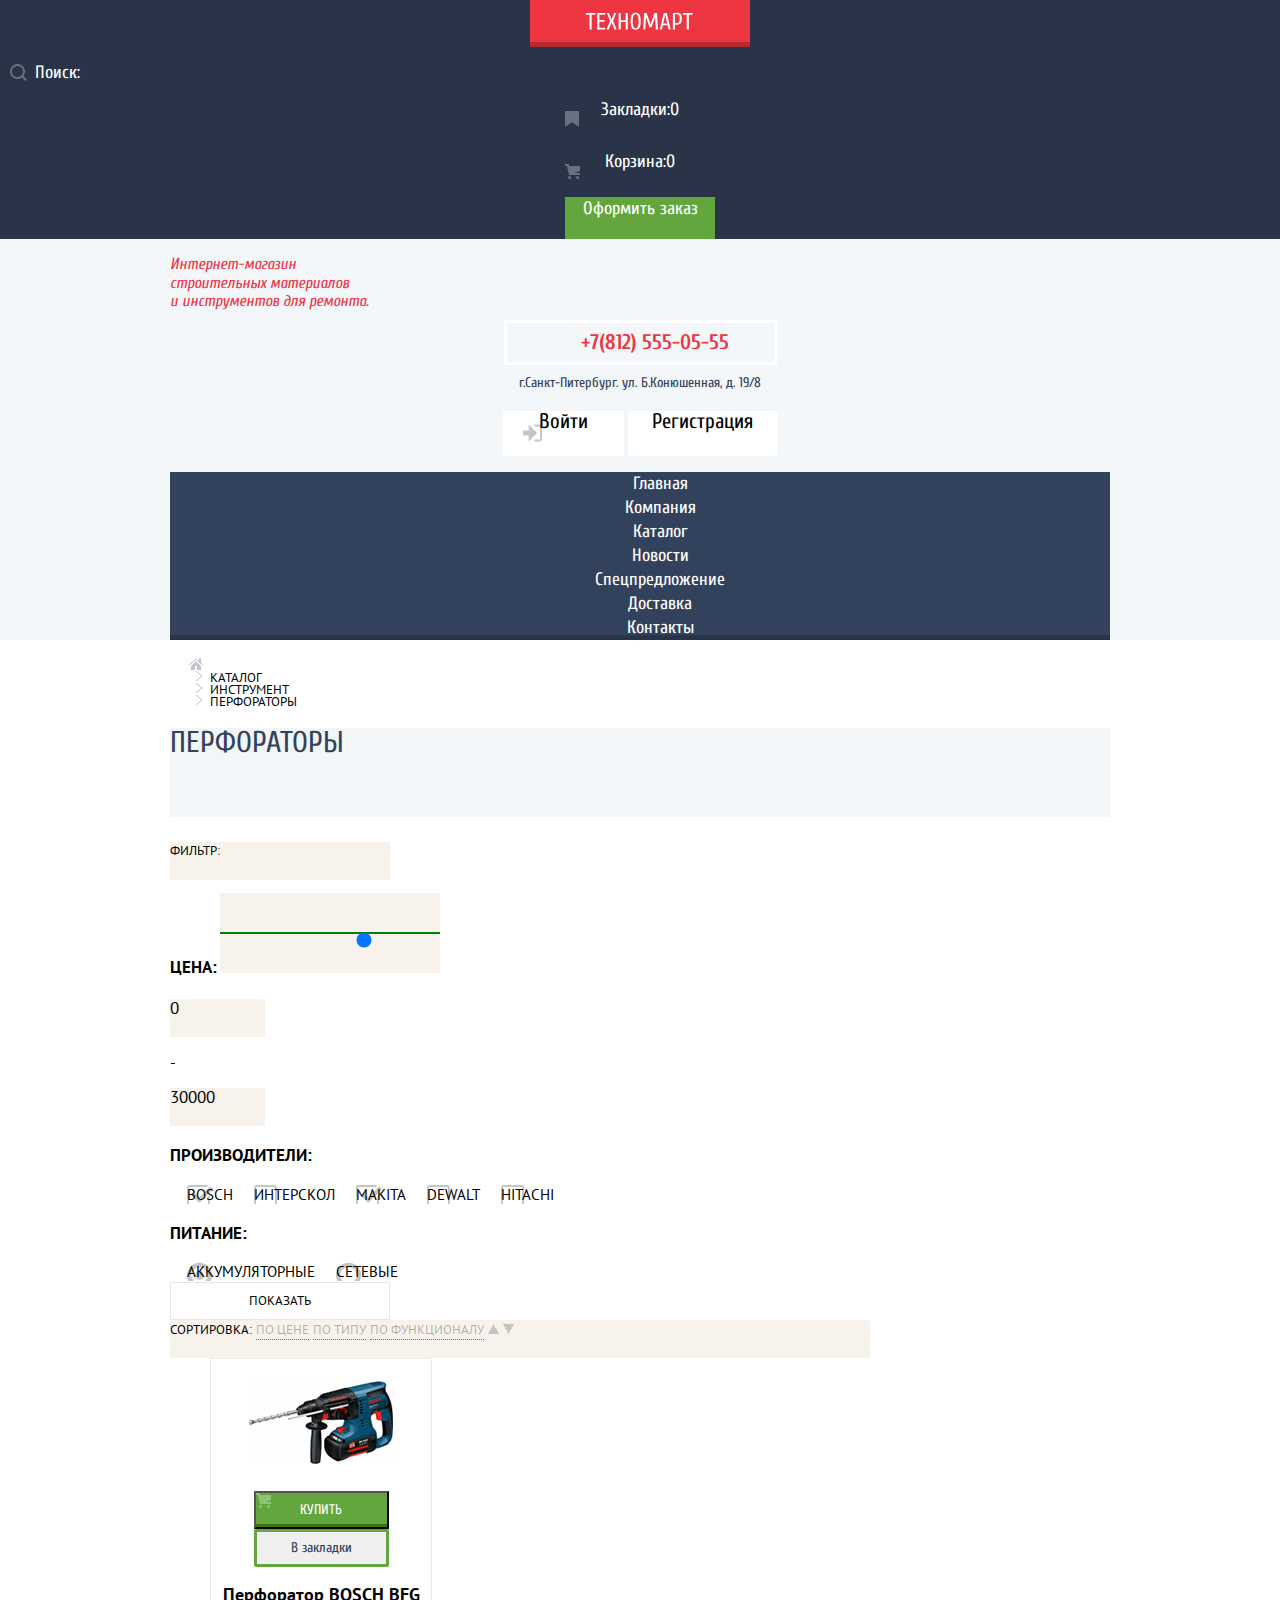
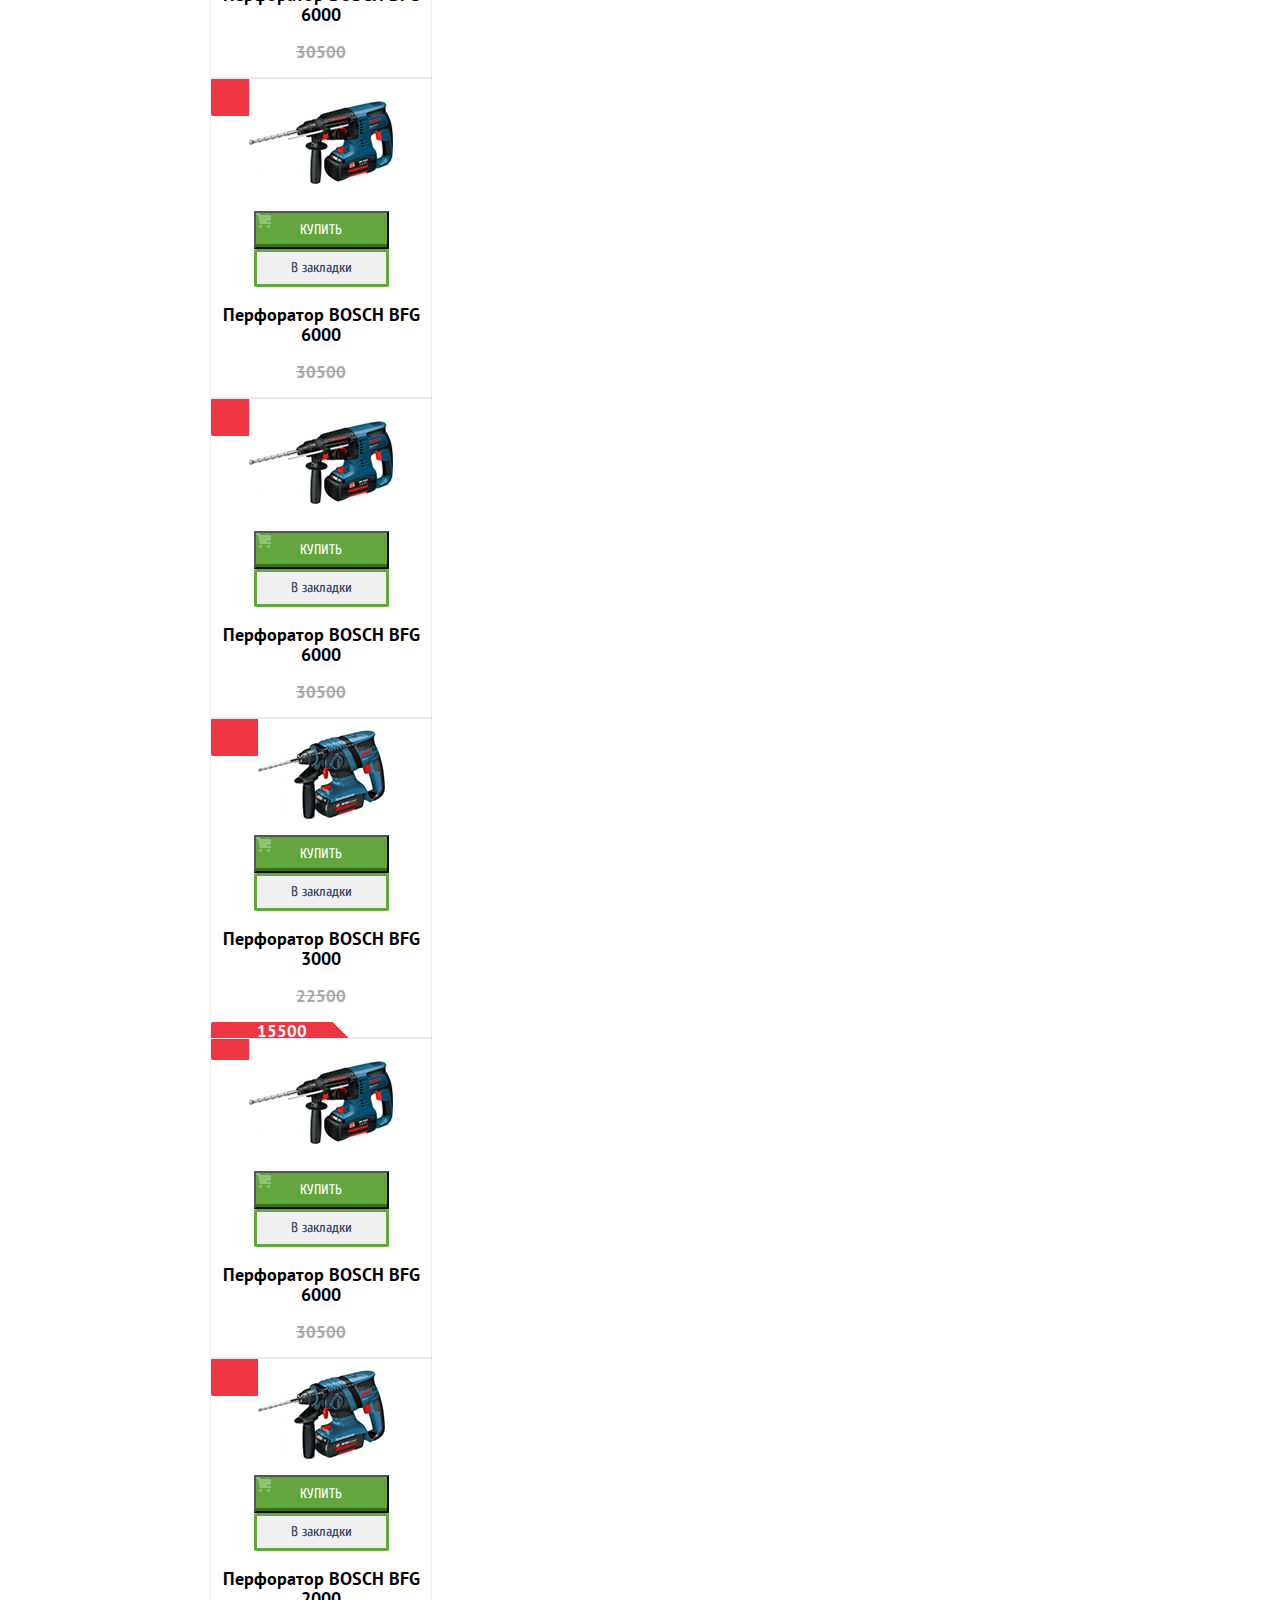
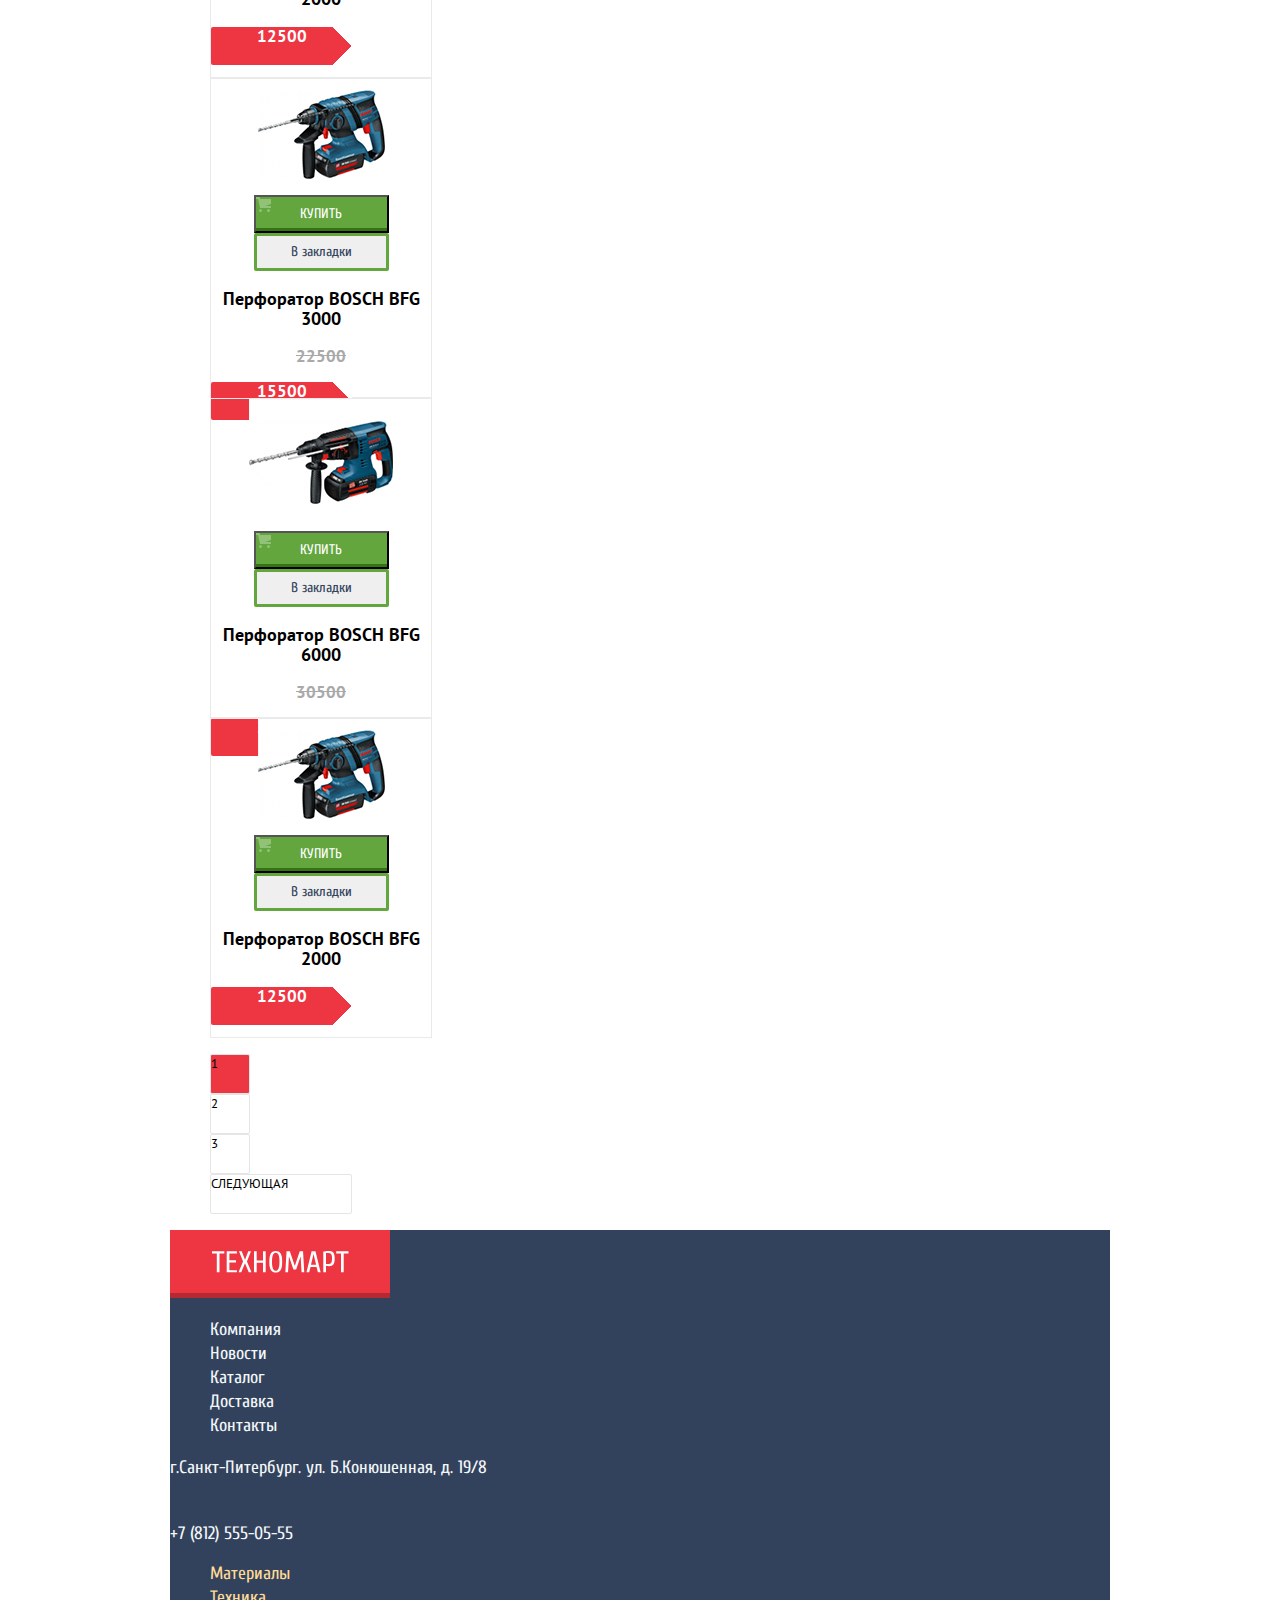
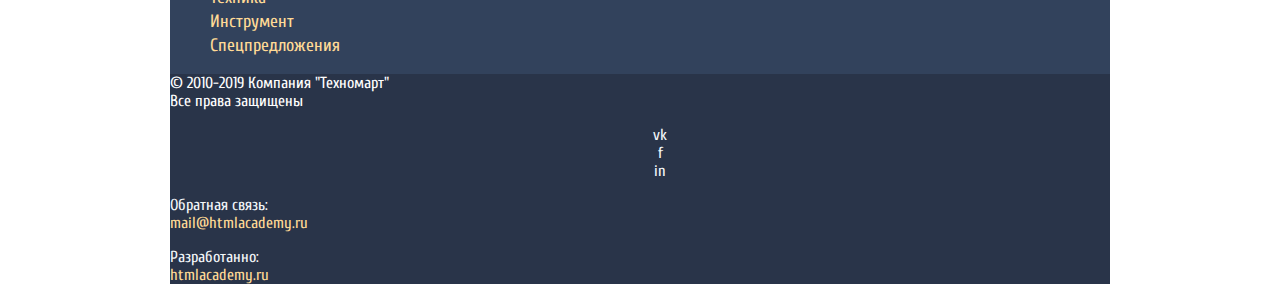
==== commit 7d999e32: "Стили внутренней и Графика" ====
--- a/Catalog.html
+++ b/Catalog.html
@@ -12,7 +12,8 @@
 <body class="page-body">
   <header class="main-header center">
     <div class="header-elems-wrapper">
-      <a class="main-logo" href="index.html"></a>
+      <a class="main-logo-header" href="index.html"><img src="img/logo-technomart-header.svg" class="center-logo-header" width="108px"
+      height="18px" alt="Логотип компани техномарт"></a>
       <div class="conteiner-search">
         <form>
           <div class="search-icon-wrapper">
@@ -21,15 +22,13 @@
         </form>
       </div>
       <div class="conteiner-bookmark">
-        <button class="basket-bookmark bookmark-product" type="button">Закладки:0</button>
+        <a class="basket-bookmark bookmark-product" type="button">Закладки:0</a>
       </div>
       <div class="conteiner-basket">
-        <button class="basket-bookmark basket-product" type="button"> Корзина:0</button>
+        <a class="basket-bookmark basket-product" type="button"> Корзина:0</a>
       </div>
       <div class="conteiner-buy-product">
-        <p>
-          <button class="main-buy-product" type="button">Оформить заказ</button>
-        </p>
+        <a class="main-buy-product" type="button">Оформить заказ</a>
       </div>
     </div>
     <div class="header-wrapper">
@@ -55,13 +54,13 @@
       <div class="site-container">
         <nav class="site-nav">
           <ul class="site-nav-list">
-            <li class="site-nav-item"><a class="header-nav-link" href="index.html">Главная</li>
-            <li class="site-nav-item"><a class="header-nav-link" href="#">Компания</a></li>
-            <li class="site-nav-item"><a class="header-nav-link" href="catalog.html">Каталог</a></li>
-            <li class="site-nav-item"><a class="header-nav-link" href="#">Новости</a></li>
-            <li class="site-nav-item"><a class="header-nav-link" href="#">Спецпредложение</a></li>
-            <li class="site-nav-item"><a class="header-nav-link" href="#">Доставка</a></li>
-            <li class="site-nav-item"><a class="header-nav-link" href="#">Контакты</a></li>
+            <li class="site-nav-item"><a class="site-nav-link" href="index.html">Главная</li>
+            <li class="site-nav-item"><a class="site-nav-link" href="#">Компания</a></li>
+            <li class="site-nav-item"><a class="site-nav-link" href="catalog.html">Каталог</a></li>
+            <li class="site-nav-item"><a class="site-nav-link" href="#">Новости</a></li>
+            <li class="site-nav-item"><a class="site-nav-link" href="#">Спецпредложение</a></li>
+            <li class="site-nav-item"><a class="site-nav-link" href="#">Доставка</a></li>
+            <li class="site-nav-item"><a class="site-nav-link" href="#">Контакты</a></li>
           </ul>
         </nav>
       </div>
@@ -79,28 +78,28 @@
     </div>
     <section class="sidebar-filter">
       <h2 class="section-title way-title">ПЕРФОРАТОРЫ</h2>
-        <section class="filter-product">
-          <h2 class="visibilty-hidden">Фильтр по товарам</h2>
-          <h3 class="main-filter text-catalog">Фильтр:</h3>
-          <div class="range-wrapper">
+      <section class="filter-product">
+        <h2 class="visibilty-hidden">Фильтр по товарам</h2>
+        <h3 class="main-filter text-catalog">Фильтр:</h3>
+        <div class="range-wrapper">
           <form class="text-catalog" action="index.html" method="post">
             <label class="paragraph-sidebar" for="price">Цена:</label>
             <input class="range-control" type="range" min="0" max="30000" step="1" name="price" value="20000" id="price">
-            </form>
-            </div>
-            <div class="range-number-wrapper">
-            <p class="numbr-range">0</p>
-          </div>
-          <div class="middle-range-wrapper">
-            <p class="numbr-range middle-range">-</p>
-          </div>
-          <div class="range-number-wrapper">
-            <p class="numbr-range">30000</p>
-          </div>
-          </div>
+          </form>
+        </div>
+        <div class="range-number-wrapper">
+          <p class="numbr-range">0</p>
+        </div>
+        <div class="middle-range-wrapper">
+          <p class="numbr-range middle-range">-</p>
+        </div>
+        <div class="range-number-wrapper">
+          <p class="numbr-range">30000</p>
+        </div>
+        </div>
       </section>
-        <section class="variant-manufacturer">
-          <h2 class="paragraph-sidebar">ПРОИЗВОДИТЕЛИ:</h3>
+      <section class="variant-manufacturer">
+        <h2 class="paragraph-sidebar">ПРОИЗВОДИТЕЛИ:</h3>
           <form class="manufacturer-variant" action="catalog.html" method="post">
             <input class="variant" type="checkbox" name="manufacturer1" value="BOSCH" id="manufacturerBOSCH" checked>
             <label class="text-sidebar variant-style" for="manufacturerBOSCH">BOSCH</label>
@@ -113,196 +112,185 @@
             <input class="variant" type="checkbox" name="manufacturer5" value="Hitachi" id="manufacturerHitachi">
             <label class="text-sidebar variant-style" for="manufacturerHitachi">Hitachi</label>
           </form>
-        </section>
-        <section class="variant-battery">
-          <h2 class="paragraph-sidebar">Питание:</h2>
-          <form class="choice-battery" action="index.html" method="post">
-            <input class="battery" type="radio" name="power" value="accumulator" id="accumulator" checked>
-            <label class="accumulator-battery text-sidebar battery-style" for="accumulator">Аккумуляторные</label>
-            <input class="battery" type="radio" name="power" value="mains" id="mains">
-            <label class="mains-battery text-sidebar battery-style" for="mains">Сетевые</label>
-          </form>
-        </section>
-        <div class="show-wrapper">
+      </section>
+      <section class="variant-battery">
+        <h2 class="paragraph-sidebar">Питание:</h2>
+        <form class="choice-battery" action="index.html" method="post">
+          <input class="battery" type="radio" name="power" value="accumulator" id="accumulator" checked>
+          <label class="accumulator-battery text-sidebar battery-style" for="accumulator">Аккумуляторные</label>
+          <input class="battery" type="radio" name="power" value="mains" id="mains">
+          <label class="mains-battery text-sidebar battery-style" for="mains">Сетевые</label>
+        </form>
+      </section>
+      <div class="show-wrapper">
         <button class="show-product text-catalog" type="button" name="show">Показать</button>
       </div>
-      </section>
-      <section  class="sorting-product">
-        <div class="sorting-product-wrapper">
-          <h2 class="visibilty-hidden">Сортировка</h3>
-          <div class"sorting-main-wrapper">
+    </section>
+    <section class="sorting-product">
+      <h2 class="visibilty-hidden">Выбор товара по критерию</h2>
+      <div class="sorting-product-wrapper">
             <a href="#" class="text-catalog sorting-main">СОРТИРОВКА:</a>
-          </div>
-            <div class="sorting-wrapper">
             <a href="#" class="text-catalog sorting-menu">ПО ЦЕНЕ</a>
-            </div>
-            <div class="sorting-wrapper">
             <a href="#" class="text-catalog sorting-menu">ПО ТИПУ</a>
-            </div>
-            <div class="sorting-wrapper">
             <a href="#" class="text-catalog sorting-menu">ПО ФУНКЦИОНАЛУ</a>
-            </div>
-            <div class="sorting-button-wrapper">
             <a href="#" class="arrow-top"></a>
-            </div>
-            <div class="sorting-button-wrapper">
             <a href="#" class="arrow-bottom"></a>
-            </div>
-        </div>
-        <ul class="product-list">
-          <li class="product-item">
-            <img src="img/6000.png" width="144" height="128" alt="Перфоратор BOSCH BFG 6000">
-            <div class="invisible-product">
-              <button class="buy-product" type="button" name="buy">Купить</button>
-              <button class="in-bookmark-product" type="button" name="bookmarks">В закладки</button>
-            </div>
-            <div class="name">
-              <p>Перфоратор BOSCH BFG 6000</p>
-            </div>
-            <div class="discount">
-              <p>30500</p>
-            </div>
-            <div class="price">
-              <p>25500</p>
-            </div>
-          </li>
-          <li class="product-item">
-            <img src="img/6000.png" width="144" height="128" alt="Перфоратор BOSCH BFG 6000">
-            <div class="invisible-product">
-              <button class="buy-product" type="button" name="buy">Купить</button>
-              <button class="in-bookmark-product" type="button" name="bookmarks">В закладки</button>
-            </div>
-            <div class="name">
-              <p>Перфоратор BOSCH BFG 6000</p>
-            </div>
-            <div class="discount">
-              <p>30500</p>
-            </div>
-            <div class="price">
-              <p>25500</p>
-            </div>
-          </li>
-          <li class="product-item">
-            <img src="img/6000.png" width="144" height="128" alt="Перфоратор BOSCH BFG 6000">
-            <div class="invisible-product">
-              <button class="buy-product" type="button" name="buy">Купить</button>
-              <button class="in-bookmark-product" type="button" name="bookmarks">В закладки</button>
-            </div>
-            <div class="name">
-              <p>Перфоратор BOSCH BFG 6000</p>
-            </div>
-            <div class="discount">
-              <p>30500</p>
-            </div>
-            <div class="price">
-              <p>25500</p>
-            </div>
-          </li>
-          <li class="product-item">
-            <img src="img/3000.png" width="127" height="112" alt="Перфоратор BOSCH BFG 3000">
-            <div class="invisible-product">
-              <button class="buy-product" type="button" name="buy">Купить</button>
-              <button class="in-bookmark-product" type="button" name="bookmarks">В закладки</button>
-            </div>
-            <div class="name">
-              <p>Перфоратор BOSCH BFG 3000</p>
-            </div>
-            <div class="discount">
-              <p>22500</p>
-            </div>
-            <div class="price">
-              <p>15500</p>
-            </div>
-          </li>
-          <li class="product-item">
-            <img src="img/6000.png" width="144" height="128" alt="Перфоратор BOSCH BFG 6000">
-            <div class="invisible-product">
-              <button class="buy-product" type="button" name="buy">Купить</button>
-              <button class="in-bookmark-product" type="button" name="bookmarks">В закладки</button>
-            </div>
-            <div class="name">
-              <p>Перфоратор BOSCH BFG 6000</p>
-            </div>
-            <div class="discount">
-              <p>30500</p>
-            </div>
-            <div class="price">
-              <p>25500</p>
-            </div>
-          </li>
-          <li class="product-item">
-            <img src="img/2000.png" width="127" height="112" alt="Перфоратор BOSCH BFG 2000">
-            <div class="invisible-product">
-              <button class="buy-product" type="button" name="buy">Купить</button>
-              <button class="in-bookmark-product" type="button" name="bookmark">В закладки</button>
-            </div>
-            <div class="name">
-              <p>Перфоратор BOSCH BFG 2000</p>
-            </div>
-            <div class="price">
-              <p>12500</p>
-            </div>
-          </li>
-          <li class="product-item">
-            <img src="img/3000.png" width="127" height="112" alt="Перфоратор BOSCH BFG 3000">
-            <div class="invisible-product">
-              <button class="buy-product" type="button" name="buy">Купить</button>
-              <button class="in-bookmark-product" type="button" name="bookmarks">В закладки</button>
-            </div>
-            <div class="name">
-              <p>Перфоратор BOSCH BFG 3000</p>
-            </div>
-            <div class="discount">
-              <p>22500</p>
-            </div>
-            <div class="price">
-              <p>15500</p>
-            </div>
-          </li>
-          <li class="product-item">
-            <img src="img/6000.png" width="144" height="128" alt="Перфоратор BOSCH BFG 6000">
-            <div class="invisible-product">
-              <button class="buy-product" type="button" name="buy">Купить</button>
-              <button class="in-bookmark-product" type="button" name="bookmarks">В закладки</button>
-            </div>
-            <div class="name">
-              <p>Перфоратор BOSCH BFG 6000</p>
-            </div>
-            <div class="discount">
-              <p>30500</p>
-            </div>
-            <div class="price">
-              <p>25500</p>
-            </div>
-          </li>
-          <li class="product-item">
-            <img src="img/2000.png" width="127" height="112" alt="Перфоратор BOSCH BFG 2000">
-            <div class="invisible-product">
-              <button class="buy-product" type="button" name="buy">Купить</button>
-              <button class="in-bookmark-product" type="button" name="bookmark">В закладки</button>
-            </div>
-            <div class="name">
-              <p>Перфоратор BOSCH BFG 2000</p>
-            </div>
-            <div class="price">
-              <p>12500</p>
-            </div>
-          </li>
-        </ul>
-      </section>
-      <section>
-        <h3 class="visibilty-hidden">страницы</h3>
-        <ul class="control-page-list">
-          <li class="control-page-item"><a class="text-catalog page-number" href="#">1</a></li>
-          <li class="control-page-item"><a class="text-catalog page-number" href="#">2</a></li>
-          <li class="control-page-item"><a class="text-catalog page-number" href="#">3</a></li>
-          <li class="control-page-item"><a class="text-catalog page-number page-next" href="#">СЛЕДУЮЩАЯ</a></li>
-        </ul>
-      </section>
+      </div>
+      <ul class="product-list">
+        <li class="product-item">
+          <img src="img/6000.png" width="144" height="128" alt="Перфоратор BOSCH BFG 6000">
+          <div class="invisible-product">
+            <button class="buy-product" type="button" name="buy">Купить</button>
+            <button class="in-bookmark-product" type="button" name="bookmarks">В закладки</button>
+          </div>
+          <div class="product-name">
+            <p>Перфоратор BOSCH BFG 6000</p>
+          </div>
+          <div class="product-discount">
+            <p>30500</p>
+          </div>
+          <div class="product-price">
+            <p>25500</p>
+          </div>
+        </li>
+        <li class="product-item">
+          <img src="img/6000.png" width="144" height="128" alt="Перфоратор BOSCH BFG 6000">
+          <div class="invisible-product">
+            <button class="buy-product" type="button" name="buy">Купить</button>
+            <button class="in-bookmark-product" type="button" name="bookmarks">В закладки</button>
+          </div>
+          <div class="product-name">
+            <p>Перфоратор BOSCH BFG 6000</p>
+          </div>
+          <div class="product-discount">
+            <p>30500</p>
+          </div>
+          <div class="product-price">
+            <p>25500</p>
+          </div>
+        </li>
+        <li class="product-item">
+          <img src="img/6000.png" width="144" height="128" alt="Перфоратор BOSCH BFG 6000">
+          <div class="invisible-product">
+            <button class="buy-product" type="button" name="buy">Купить</button>
+            <button class="in-bookmark-product" type="button" name="bookmarks">В закладки</button>
+          </div>
+          <div class="product-name">
+            <p>Перфоратор BOSCH BFG 6000</p>
+          </div>
+          <div class="product-discount">
+            <p>30500</p>
+          </div>
+          <div class="product-price">
+            <p>25500</p>
+          </div>
+        </li>
+        <li class="product-item">
+          <img src="img/3000.png" width="127" height="112" alt="Перфоратор BOSCH BFG 3000">
+          <div class="invisible-product">
+            <button class="buy-product" type="button" name="buy">Купить</button>
+            <button class="in-bookmark-product" type="button" name="bookmarks">В закладки</button>
+          </div>
+          <div class="product-name">
+            <p>Перфоратор BOSCH BFG 3000</p>
+          </div>
+          <div class="product-discount">
+            <p>22500</p>
+          </div>
+          <div class="product-price">
+            <p>15500</p>
+          </div>
+        </li>
+        <li class="product-item">
+          <img src="img/6000.png" width="144" height="128" alt="Перфоратор BOSCH BFG 6000">
+          <div class="invisible-product">
+            <button class="buy-product" type="button" name="buy">Купить</button>
+            <button class="in-bookmark-product" type="button" name="bookmarks">В закладки</button>
+          </div>
+          <div class="product-name">
+            <p>Перфоратор BOSCH BFG 6000</p>
+          </div>
+          <div class="product-discount">
+            <p>30500</p>
+          </div>
+          <div class="product-price">
+            <p>25500</p>
+          </div>
+        </li>
+        <li class="product-item">
+          <img src="img/2000.png" width="127" height="112" alt="Перфоратор BOSCH BFG 2000">
+          <div class="invisible-product">
+            <button class="buy-product" type="button" name="buy">Купить</button>
+            <button class="in-bookmark-product" type="button" name="bookmark">В закладки</button>
+          </div>
+          <div class="product-name">
+            <p>Перфоратор BOSCH BFG 2000</p>
+          </div>
+          <div class="product-price">
+            <p>12500</p>
+          </div>
+        </li>
+        <li class="product-item">
+          <img src="img/3000.png" width="127" height="112" alt="Перфоратор BOSCH BFG 3000">
+          <div class="invisible-product">
+            <button class="buy-product" type="button" name="buy">Купить</button>
+            <button class="in-bookmark-product" type="button" name="bookmarks">В закладки</button>
+          </div>
+          <div class="product-name">
+            <p>Перфоратор BOSCH BFG 3000</p>
+          </div>
+          <div class="product-discount">
+            <p>22500</p>
+          </div>
+          <div class="product-price">
+            <p>15500</p>
+          </div>
+        </li>
+        <li class="product-item">
+          <img src="img/6000.png" width="144" height="128" alt="Перфоратор BOSCH BFG 6000">
+          <div class="invisible-product">
+            <button class="buy-product" type="button" name="buy">Купить</button>
+            <button class="in-bookmark-product" type="button" name="bookmarks">В закладки</button>
+          </div>
+          <div class="product-name">
+            <p>Перфоратор BOSCH BFG 6000</p>
+          </div>
+          <div class="product-discount">
+            <p>30500</p>
+          </div>
+          <div class="product-price">
+            <p>25500</p>
+          </div>
+        </li>
+        <li class="product-item">
+          <img src="img/2000.png" width="127" height="112" alt="Перфоратор BOSCH BFG 2000">
+          <div class="invisible-product">
+            <button class="buy-product" type="button" name="buy">Купить</button>
+            <button class="in-bookmark-product" type="button" name="bookmark">В закладки</button>
+          </div>
+          <div class="product-name">
+            <p>Перфоратор BOSCH BFG 2000</p>
+          </div>
+          <div class="product-price">
+            <p>12500</p>
+          </div>
+        </li>
+      </ul>
+    </section>
+    <section>
+      <h3 class="visibilty-hidden">страницы</h3>
+      <ul class="control-page-list">
+        <li class="control-page-item"><a class="text-catalog page-number page-number-active" href="#">1</a></li>
+        <li class="control-page-item"><a class="text-catalog page-number" href="#">2</a></li>
+        <li class="control-page-item"><a class="text-catalog page-number" href="#">3</a></li>
+        <li class="control-page-item"><a class="text-catalog page-number page-next" href="#">СЛЕДУЮЩАЯ</a></li>
+      </ul>
+    </section>
     </section>
   </main>
-  <footer class="page-footer main-footer">
-    <a class="main-logo" href="index.html"></a>
+  <footer class="main-footer center">
+    <a class="main-logo-footer" href="index.html"><img src="img/logo-technomart-footer.svg" class="center-logo-footer" width="138px"
+    height="23px" alt="Логотип компании техномарт"</img></a>
     <nav class="footer-nav">
       <ul class="footer-nav-list">
         <li class="footer-nav-item"><a class="footer-nav-link" href="#">Компания</a></li>
--- a/css/style.css
+++ b/css/style.css
@@ -35,15 +35,15 @@
   /* popular-wrapper */
   --popular-wrapper: #F9F5F0;
   /*special*/
-  --opacity-gray:rgba(0, 0, 0, 0.3);
+  --opacity-gray: rgba(0, 0, 0, 0.3);
   --special-grey: #A9A9A9;
   --special-blue: #F1F5F7;
   --special-yellow: #F7F3EC;
   --special-second-whiteblue: #F2F6F8;
   --special-whitegreen: #8ED78F;
   --special-white: #F3F7F9;
-  --special-red:#BA2732;
-  --special-white-grey:#E5E5E5;
+  --special-red: #BA2732;
+  --special-white-grey: #E5E5E5;
   /*special footer*/
   --footer-yellow: #FFDA96;
   /*content-width*/
@@ -57,10 +57,12 @@
   --header-shadow-nav: inset 0px -5px 0px #293449;
   --buy-button-swadow: inset 0px -3px 0px #367315;
 }
+
 /*фон для заголовков в шапках*/
-.section-accented{
+.section-accented {
   background-color: var(--popular-wrapper);
 }
+
 /*Текст*/
 .section-description {
   font-family: var(--PTSans-text);
@@ -70,12 +72,14 @@
   line-height: 24px;
   color: var(--basic-black);
 }
+
 /*Скрытие заголовков*/
-.visibilty-hidden{
+.visibilty-hidden {
   display: none;
 }
+
 /*Стили текста заголовков*/
-.section-title{
+.section-title {
   font-style: normal;
   font-weight: normal;
   font-size: 30px;
@@ -85,7 +89,7 @@
 }
 
 /*красная кнопка*/
-.red-link{
+.red-link {
   font-style: normal;
   font-weight: normal;
   font-size: 14px;
@@ -96,14 +100,14 @@
   width: 192px;
   height: 38px;
   background-color: var(--basic-red);
-  display:inline-block;
-}
-
-.red-link:hover{
+  display: inline-block;
+}
+
+.red-link:hover {
   background-color: var(--hover-red);
 }
 
-.red-link:active{
+.red-link:active {
   background-color: var(--active-red);
 }
 
@@ -121,18 +125,20 @@
   text-align: center;
 }
 
-.main-logo{
+.center-logo-header{
+  margin: 12px 57px 17px 55px;
+}
+
+.main-logo-header {
   display: inline-block;
-  text-decoration: none;
-  background-image: url("../img/logo-technomart.svg");
-  background-repeat: no-repeat;
   background-color: var(--basic-red);
+  text-decoration: none;
   width: 220px;
   height: 47px;
   box-shadow: inset 0px -5px 0px var(--shadow-logo);
 }
 
-.main-logo:active{
+.main-logo-header:active {
   background-color: var(--special-red);
 }
 
@@ -151,10 +157,8 @@
   font-weight: normal;
   font-size: 18px;
   line-height: 24px;
-  background-color: var(--special-darkened);
   border: none;
-  background-image: url("../img/icon-search.svg") left 10px center;
-  background-repeat: no-repeat;
+  background:var(--special-darkened) url("../img/icon-search.svg") no-repeat left 10px center;
   padding-left: 35px;
   width: 271px;
   height: 42px;
@@ -173,16 +177,13 @@
 }
 
 .search-element:hover {
-  background: url("../img/icon-search-aiming.svg") left 10px center;
-  background-repeat: no-repeat;
+  background: url("../img/icon-search-aiming.svg") no-repeat left 10px center;
   padding-left: 35px;
   color: var(--basic-white);
 }
 
 .search-element:focus {
-  background: url("../img/shape-red.svg") left 10px center;
-  background-repeat: no-repeat;
-  background-color: white;
+  background:var(--basic-white) url("../img/shape-red.svg") no-repeat left 10px center;
   padding-left: 35px;
   color: var(--basic-black);
 }
@@ -205,43 +206,34 @@
   font-weight: normal;
   font-size: 18px;
   line-height: 24px;
+  text-decoration: none;
 }
 
 .bookmark-product {
-  background: url("../img/icon-bookmark.svg") left 10px center;
-  background-repeat: no-repeat;
+  background: url("../img/icon-bookmark.svg") no-repeat left 10px center;
 }
 
 .bookmark-product:hover {
-  background: url("../img/icon-bookmark-aiming.svg") left 10px center;
-  background-repeat: no-repeat;
+  background: url("../img/icon-bookmark-aiming.svg") no-repeat left 10px center;
 }
 
 .bookmark-product:active {
-  background: url("../img/icon-bookmark.svg") left 10px center;
-  background-repeat: no-repeat;
-  background-color: var(--special-extra-dark);
+  background:var(--special-extra-dark) url("../img/icon-bookmark.svg") no-repeat left 10px center;
   color: var(--opacity-white-color);
 }
 
 .basket-product {
-  background: url("../img/icon-cart.svg") left 10px center;
-  background-repeat: no-repeat;
+  background: url("../img/icon-cart.svg") no-repeat left 10px center;
 }
 
 .basket-product:hover {
-  background: url("../img/icon-cart-aiming.svg") left 10px center;
-  background-repeat: no-repeat;
+  background: url("../img/icon-cart-aiming.svg")  no-repeat left 10px center;
 }
 
 .basket-product:active {
-  background: url("../img/icon-cart.svg") left 10px center;
-  background-repeat: no-repeat;
-  background-color: var(--special-extra-dark);
+  background:var(--special-extra-dark) url("../img/icon-cart.svg") no-repeat left 10px center;
   color: var(--opacity-white-color);
 }
-
-.conteiner-basket {}
 
 .main-buy-product {
   background-color: var(--special-green);
@@ -253,6 +245,7 @@
   width: 150px;
   height: 42px;
   color: var(--basic-white);
+  text-decoration: none;
 }
 
 .main-buy-product:hover {
@@ -278,16 +271,14 @@
   font-weight: bold;
   font-size: 21px;
   line-height: 30px;
-  background: url("../img/tel-icon.svg") 30px center;
-  background-repeat: no-repeat;
+  background: var(--basic-opacity-white) url("../img/tel-icon.svg") no-repeat 30px center;
   border: 3px solid var(--basic-white);
-  background-color: : var(--basic-opacity-white);
   padding: 7px 45px 8px 74px;
   color: var(--basic-red);
   text-decoration: none;
 }
 
-.header-link{
+.header-link {
   font-style: normal;
   font-weight: normal;
   font-size: 21px;
@@ -301,23 +292,17 @@
 .login-link {
   width: 121px;
   height: 45px;
-  background: url("../img/icon-login.svg") 20px center;
-  background-repeat: no-repeat;
-  background-color: var(--basic-white);
+  background:var(--basic-white) url("../img/icon-login.svg") no-repeat 20px center;
 }
 
 .login-link:hover {
-  background: url("../img/icon-login-aiming.svg") 20px center;
-  background-repeat: no-repeat;
+  background:var(--basic-white) url("../img/icon-login-aiming.svg") no-repeat 20px center;
   color: var(--basic-red);
-  background-color: var(--basic-white);
 }
 
 .login-link:active {
-  background: url("../img/icon-login.svg") 20px center;
-  background-repeat: no-repeat;
+  background:var(--basic-white) url("../img/icon-login.svg") no-repeat 20px center;
   color: var(--basic-grey);
-  background-color: var(--basic-white);
 }
 
 .registration-link {
@@ -373,7 +358,7 @@
   opacity: 0.5;
 }
 
-.header-nav-link {
+.site-nav-link {
   color: var(--basic-white);
   text-decoration: none;
 }
@@ -385,7 +370,7 @@
   margin: 0 auto;
 }
 
-.main-content{
+.main-content {
   width: var(--width-site);
   background-color: var(--basic-white);
   max-width: var(--content-width);
@@ -428,32 +413,33 @@
   color: var(--basic-white);
   background-color: var(--rest-white);
   display: inline-block;
-  width:135px;
-  height:38px;
-}
-.icon-wrapper{
+  width: 135px;
+  height: 38px;
+}
+
+.icon-medium {
   background-repeat: no-repeat;
-  width:78px;
-  height:72px;
-}
-
-.icon-materials{
+  width: 78px;
+  height: 72px;
+}
+
+.icon-materials {
   background-image: url("../img/icon-materials.svg");
 }
 
-.icon-instruments{
+.icon-instruments {
   background-image: url("../img/icon-instruments.svg");
 }
 
-.icon-technics{
+.icon-technics {
   background-image: url("../img/icon-technics.svg");
 }
 
-.icon-discounts{
+.icon-discounts {
   background-image: url("../img/icon-discounts.svg");
 }
 
-.icon-delivery{
+.icon-delivery {
   background-image: url("../img/icon-free-delivery.svg");
 }
 
@@ -545,7 +531,7 @@
   box-shadow: var(--shadow-color);
 }
 
-.name {
+.product-name {
   font-family: var(--PTSans-text);
   font-style: normal;
   font-weight: bold;
@@ -556,7 +542,7 @@
   color: var(--basic-black);
 }
 
-.discount {
+.product-discount {
   font-family: var(--PTSans-text);
   font-style: normal;
   font-weight: bold;
@@ -569,7 +555,7 @@
   color: var(--special-grey);
 }
 
-.price {
+.product-price {
   font-family: var(--PTSans-text);
   color: var(--basic-white);
   align-items: center;
@@ -578,24 +564,20 @@
   font-weight: bold;
   font-size: 17px;
   line-height: 18px;
-  background: url("../img/background-price.png") center;
-  background-repeat: no-repeat;
+  background:var(--basic-red) url("../img/background-price.png") no-repeat center;
   width: 141px;
   height: 38px;
-  background-color: var(--basic-red);
   background-image:
     linear-gradient(-45deg, var(--basic-white) 11%, transparent 11%),
     linear-gradient(-135deg, var(--basic-white) 11%, transparent 11%);
-    border-radius: 2px;
+  border-radius: 2px;
 }
 
 .buy-product {
   font-family: inherit;
-  background-image: url("../img/icon-cart-products.svg");
-  background-repeat: no-repeat;
+  background:var(--special-green) url("../img/icon-cart-products.svg") no-repeat;
   width: 135px;
   height: 38px;
-  background: var(--special-green);
   box-shadow: var(--buy-button-swadow);
   font-size: 14px;
   line-height: 18px;
@@ -605,15 +587,11 @@
 }
 
 .buy-product:hover {
-  background-image: url("icon-cart-products.svg");
-  background-repeat: no-repeat;
-  background: var(--hover-green);
+  background:var(--hover-green) url("../img/icon-cart-products.svg") no-repeat;
 }
 
 .buy-product:active {
-  background-image: url("icon-cart-products.svg");
-  background-repeat: no-repeat;
-  background: var(--active-green);
+  background:var(--active-green) url("../img/icon-cart-products.svg") no-repeat;
 }
 
 .in-bookmark-product {
@@ -642,8 +620,8 @@
   margin: auto;
 }
 
-.desc{
-  background-color:var(--special-blue);
+.description {
+  background-color: var(--special-blue);
 }
 
 .manufacturers-item {
@@ -666,12 +644,12 @@
   opacity: 0.5;
 }
 
-.container-company-logo{
+.container-company-logo {
   max-width: 205px;
   max-height: 80px;
 }
 
-.desc-item {
+.description-item {
   width: 240px;
   height: 61px;
   font-weight: bold;
@@ -682,25 +660,23 @@
   background-color: var(--special-darken);
 }
 
-.desc-item:hover {
+.description-item:hover {
   color: var(--basic-white);
   background-color: var(--special-darkened);
 }
 
-.desc-item-active {
+.description-item-active {
   color: var(--special-darken);
   background-color: var(--basic-white);
 }
 
 .delivery-image-car {
-  background-image: url("../img/car.png");
-  background-repeat: no-repeat;
+  background: url("../img/car.png") no-repeat;
   width: 468px;
   height: 261px;
 }
 
 /* company */
-
 .company-item {
   list-style-type: none;
   font-style: normal;
@@ -717,13 +693,13 @@
   height: 38px;
 }
 
-.map-wrapper{
-  background-image: url("../img/map.png");
+.map-wrapper {
   width: 300px;
   height: 158px;
 }
-/* main-footer */
-.page-footer {
+
+/* footer */
+.main-footer {
   width: var(--width-site);
   background-color: var(--special-darken);
   margin: 0 auto;
@@ -731,6 +707,25 @@
   font-family: inherit;
 }
 
+.main-logo-footer {
+  display: inline-block;
+  background-color: var(--basic-red);
+  text-decoration: none;
+  width: 220px;
+  height: 68px;
+  box-shadow: inset 0px -5px 0px var(--shadow-logo);
+}
+
+.center-logo-footer{
+  display: block;
+  margin: 20px auto 25px;
+}
+
+.main-logo-footer:active {
+  background-color: var(--special-red);
+}
+
+
 .footer-elems-wrapper {
   background-color: var(--special-darkened);
 }
@@ -739,8 +734,6 @@
   list-style-type: none;
 }
 
-.footer-nav-item {}
-
 .footer-nav-link {
   font-family: inherit;
   font-style: normal;
@@ -859,14 +852,13 @@
 
 .footer-feedback-link:active {
   text-decoration: none;
-  color:var(--basic-red);
+  color: var(--basic-red);
 }
 
 /*Catalog*/
-
 /*main*/
-.text-catalog{
-  font-family: 'PT Sans',Arial,sans-serif;
+.text-catalog {
+  font-family: 'PT Sans', Arial, sans-serif;
   font-style: normal;
   font-weight: normal;
   font-size: 13px;
@@ -875,76 +867,80 @@
   color: var(--basic-black);
 }
 
-
-.way-direction{
-  text-decoration: none;
-}
-
-.way-item:first-child{
+.way-direction {
+  text-decoration: none;
+}
+
+.way-item:first-child {
   list-style-image: url('../img/icon-home-catalog.svg');
   width: 14px;
   height: 12px;
 }
-.way-item:nth-child(n+2){
+
+.way-item:nth-child(n+2) {
   list-style-image: url('../img/icon-right-small.svg');
   width: 8px;
   height: 12px;
 }
-.way-title{
+
+.way-title {
   background-color: var(--special-second-whiteblue);
   width: 940px;
   height: 89px;
 }
-.main-filter{
+
+.main-filter {
   width: 220px;
-  height:38px;
+  height: 38px;
   background-color: var(--special-yellow);
 }
-.range-wrapper{
-}
-
-.paragraph-sidebar{
+
+.range-wrapper {}
+
+.paragraph-sidebar {
   font-weight: bold;
   font-size: 17px;
   line-height: 30px;
   background-color: none;
-  font-family: 'PT Sans',Arial,sans-serif;
+  font-family: 'PT Sans', Arial, sans-serif;
   font-style: normal;
   text-transform: uppercase;
   color: var(--basic-black);
 }
 
-.range-control[type='range']{
+.range-control[type='range'] {
   -webkit-appearance: none;
   -moz-appearance: none;
   appearance: none;
   background-color: var(--special-yellow);
   width: 220px;
   height: 80px;
-    }
-.range-control[type='range']::-webkit-slider-runnable-track{
+}
+
+.range-control[type='range']::-webkit-slider-runnable-track {
   height: 2px;
   background-color: green;
 }
-.range-control[type='range']::-moz-range-track{
+
+.range-control[type='range']::-moz-range-track {
   height: 2px;
   background-color: green;
 }
-.range-control[type='range']::-webkit-slider-thumb{
-    -webkit-appearance: url("../img/icon-vk.svg");
-}
-.range-control[type='range']::-moz-range-thumb{
-
-}
-
-.range-number-wrapper{
+
+.range-control[type='range']::-webkit-slider-thumb {
+  -webkit-appearance: url("../img/icon-vk.svg");
+}
+
+.range-control[type='range']::-moz-range-thumb {}
+
+.range-number-wrapper {
   background-color: var(--special-yellow);
   width: 95px;
   height: 38px;
 }
 
-.numbr-range{
-  font-family: 'PT Sans',Arial,sans-serif;
+.numbr-range {
+  font-family: 'PT Sans', Arial, sans-serif;
   font-style: normal;
   font-weight: normal;
   font-size: 17px;
@@ -952,11 +948,13 @@
   text-transform: uppercase;
   color: var(--basic-black);
 }
-.middle-range{
+
+.middle-range {
   font-size: 16px;
 }
-.text-sidebar{
-  font-family: 'PT Sans',Arial,sans-serif;
+
+.text-sidebar {
+  font-family: 'PT Sans', Arial, sans-serif;
   font-style: normal;
   font-weight: normal;
   font-size: 15px;
@@ -964,102 +962,120 @@
   text-transform: uppercase;
   color: var(--basic-black);
 }
-.variant{
+
+.variant {
   visibility: hidden;
 }
-.variant-style{
-  background-image: url('../img/checkbox-off.svg');
-  background-repeat: no-repeat;
-}
-.variant:checked + .variant-style{
-  background-image: url('../img/checkbox-on.svg');
-  background-repeat: no-repeat;
-}
-.battery{
+
+.variant-style {
+  background: url('../img/checkbox-off.svg') no-repeat;
+}
+
+.variant:checked+.variant-style {
+  background: url('../img/checkbox-on.svg') no-repeat;
+}
+
+.battery {
   visibility: hidden;
 }
-.battery-style{
-  background-image: url('../img/radio-off.svg');
-  background-repeat: no-repeat;
-}
-.battery:checked + .battery-style{
-  background-image: url('../img/radio-on.svg');
-  background-repeat: no-repeat;
-}
-.battery-style:hover{
-  background-image: url('../img/radio-off-aiming.svg');
-  background-repeat: no-repeat;
-}
-.battery:checked:hover + .battery-style{
-  background-image: url('../img/radio-on-aiming.svg');
-  background-repeat: no-repeat;
-}
-.show-product{
+
+.battery-style {
+  background: url('../img/radio-off.svg') no-repeat;
+}
+
+.battery:checked+.battery-style {
+  background: url('../img/radio-on.svg') no-repeat;
+}
+
+.battery-style:hover {
+  background: url('../img/radio-off-aiming.svg') no-repeat;
+}
+
+.battery:checked:hover+.battery-style {
+  background: url('../img/radio-on-aiming.svg') no-repeat;
+}
+
+.show-product {
   width: 220px;
   height: 38px;
   border: 1px solid var(--special-white-grey);
   background: var(--basic-white);
-
-}
-.header-sorting-item{
+}
+
+.header-sorting-item {
   list-style: none;
 }
-.sorting-product-wrapper{
-  background-color:var(--special-yellow);
-  width:700px;
+
+.sorting-product-wrapper {
+  background-color: var(--special-yellow);
+  width: 700px;
   height: 38px;
 }
-.sorting-main{
-  text-decoration: none;
-}
-.sorting-menu{
+
+.sorting-main {
+  text-decoration: none;
+}
+
+.sorting-menu {
   text-decoration: none;
   border-bottom: 1px dotted var(--basic-red);
   display: inline-block;
-  color:var(--opacity-gray);
-}
-.sorting-menu:hover{
-  color:var(--basic-black);
+  color: var(--opacity-gray);
+}
+
+.sorting-menu:hover {
+  color: var(--basic-black);
   border-bottom: 1px solid var(--basic-red);
 }
-.sorting-menu:active{
-  color:var(--basic-red);
-  border:none;
-}
-.arrow-top{
+
+.sorting-menu:active {
+  color: var(--basic-red);
+  border: none;
+}
+
+.arrow-top {
   display: inline-block;
-  width:11px;
+  width: 11px;
   height: 10px;
   background-color: var(--basic-grey);
   background-image:
-  linear-gradient(120deg, var(--special-yellow) 33%, transparent 33%),
-  linear-gradient(240deg, var(--special-yellow) 33%, transparent 33%);
-  text-decoration: none;
-}
-.arrow-bottom{
+    linear-gradient(120deg, var(--special-yellow) 33%, transparent 33%),
+    linear-gradient(240deg, var(--special-yellow) 33%, transparent 33%);
+  text-decoration: none;
+}
+
+.arrow-bottom {
   display: inline-block;
-  width:11px;
+  width: 11px;
   height: 10px;
   background-color: var(--basic-grey);
   background-image:
-  linear-gradient(120deg, var(--special-yellow) 33%, transparent 33%),
-  linear-gradient(240deg, var(--special-yellow) 33%, transparent 33%);
+    linear-gradient(120deg, var(--special-yellow) 33%, transparent 33%),
+    linear-gradient(240deg, var(--special-yellow) 33%, transparent 33%);
   transform: rotate(180deg);
   text-decoration: none;
-  }
-.arrow-top:hover{
-background-color:var(--basic-black);
-}
-.arrow-bottom:hover{
-background-color:var(--basic-black);
-}
-.arrow-top:active{
-background-color:var(--basic-red);
-}
-.arrow-bottom:active{
-background-color:var(--basic-red);
-}
-.page-number{
+}
+
+.arrow-top:hover {
+  background-color: var(--basic-black);
+}
+
+.arrow-bottom:hover {
+  background-color: var(--basic-black);
+}
+
+.arrow-top:active {
+  background-color: var(--basic-red);
+}
+
+.arrow-bottom:active {
+  background-color: var(--basic-red);
+}
+
+.control-page-item{
+  list-style: none;
+}
+.page-number {
   display: inline-block;
   text-decoration: none;
   background: var(--basic-white);
@@ -1068,13 +1084,20 @@
   width: 38px;
   height: 38px;
 }
-.page-next{
+
+.page-next {
   width: 140px;
   height: 38px;
 }
-.page-number:hover{
+
+.page-number:hover {
   border: 1px solid var(--basic-grey);
 }
-.page-number:active{
+
+.page-number:active {
   border: 1px solid var(--basic-red);
 }
+
+.page-number-active{
+background-color: var(--basic-red);
+}
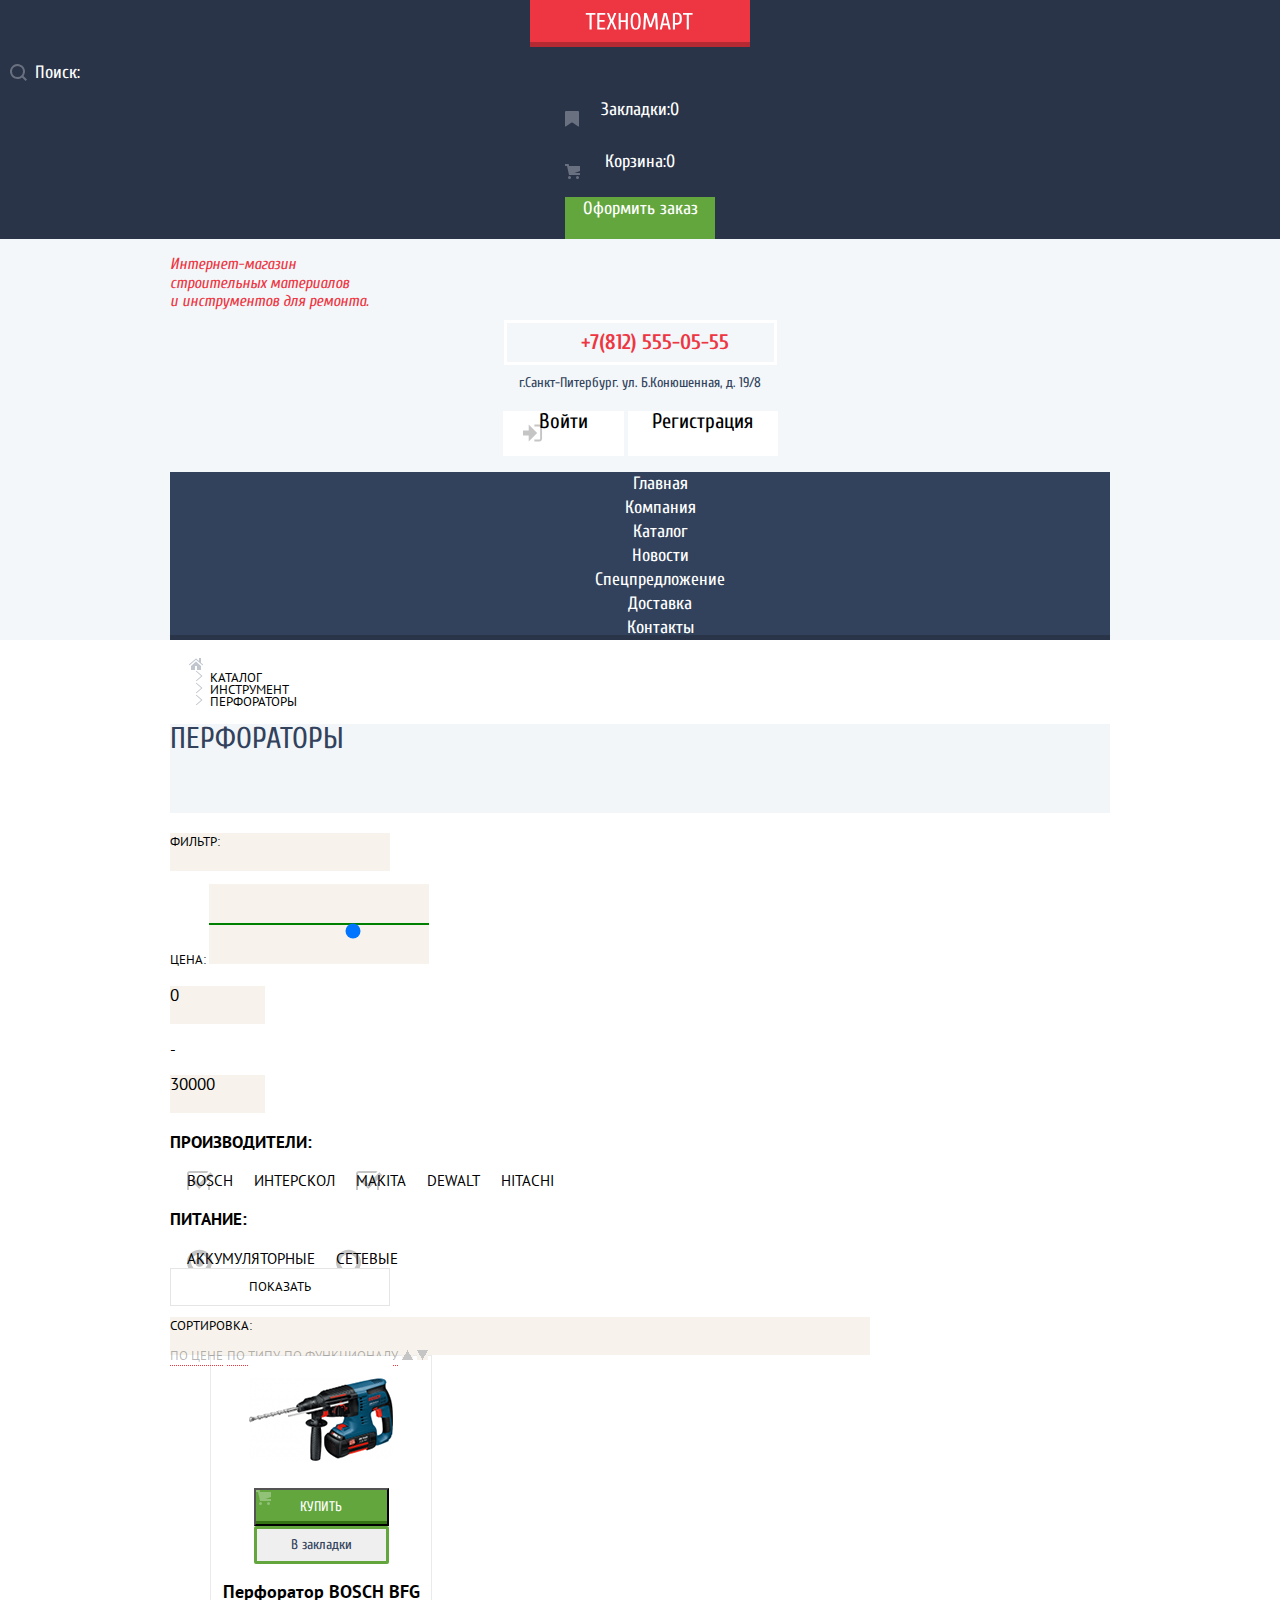
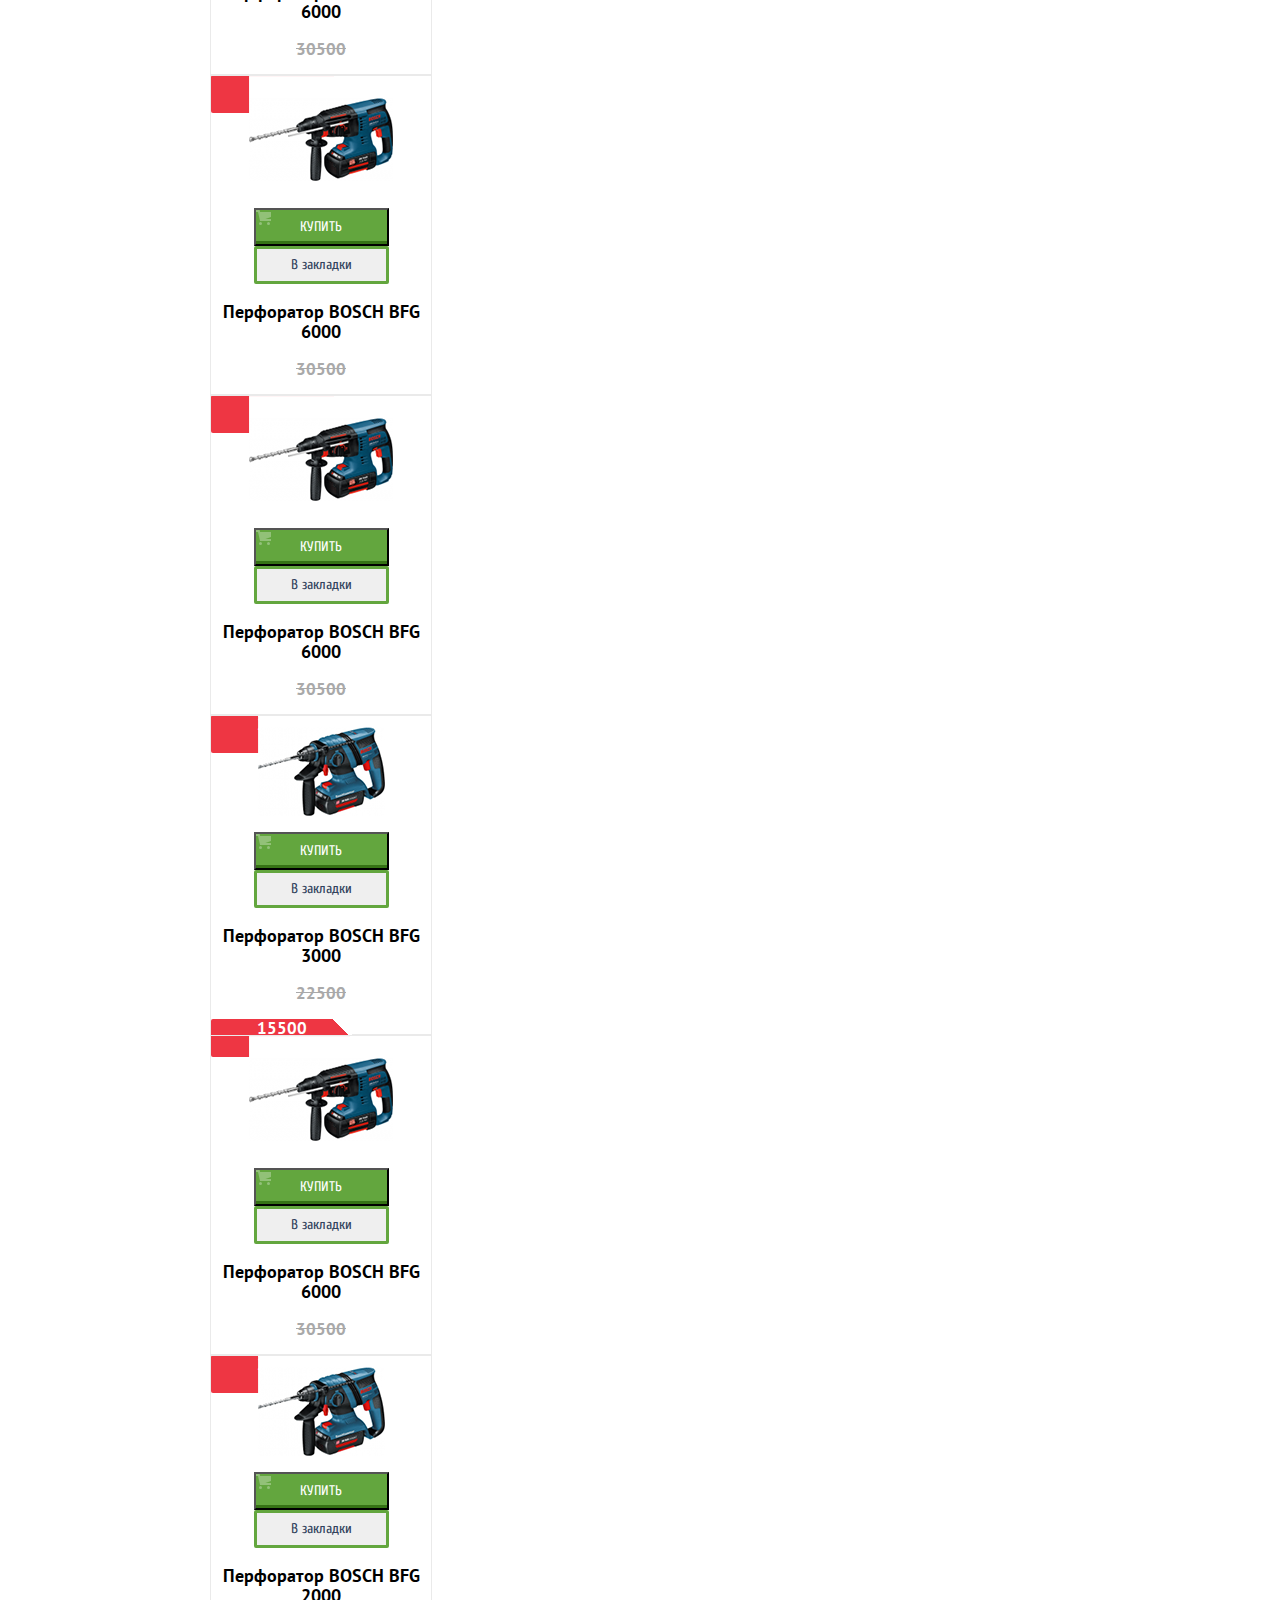
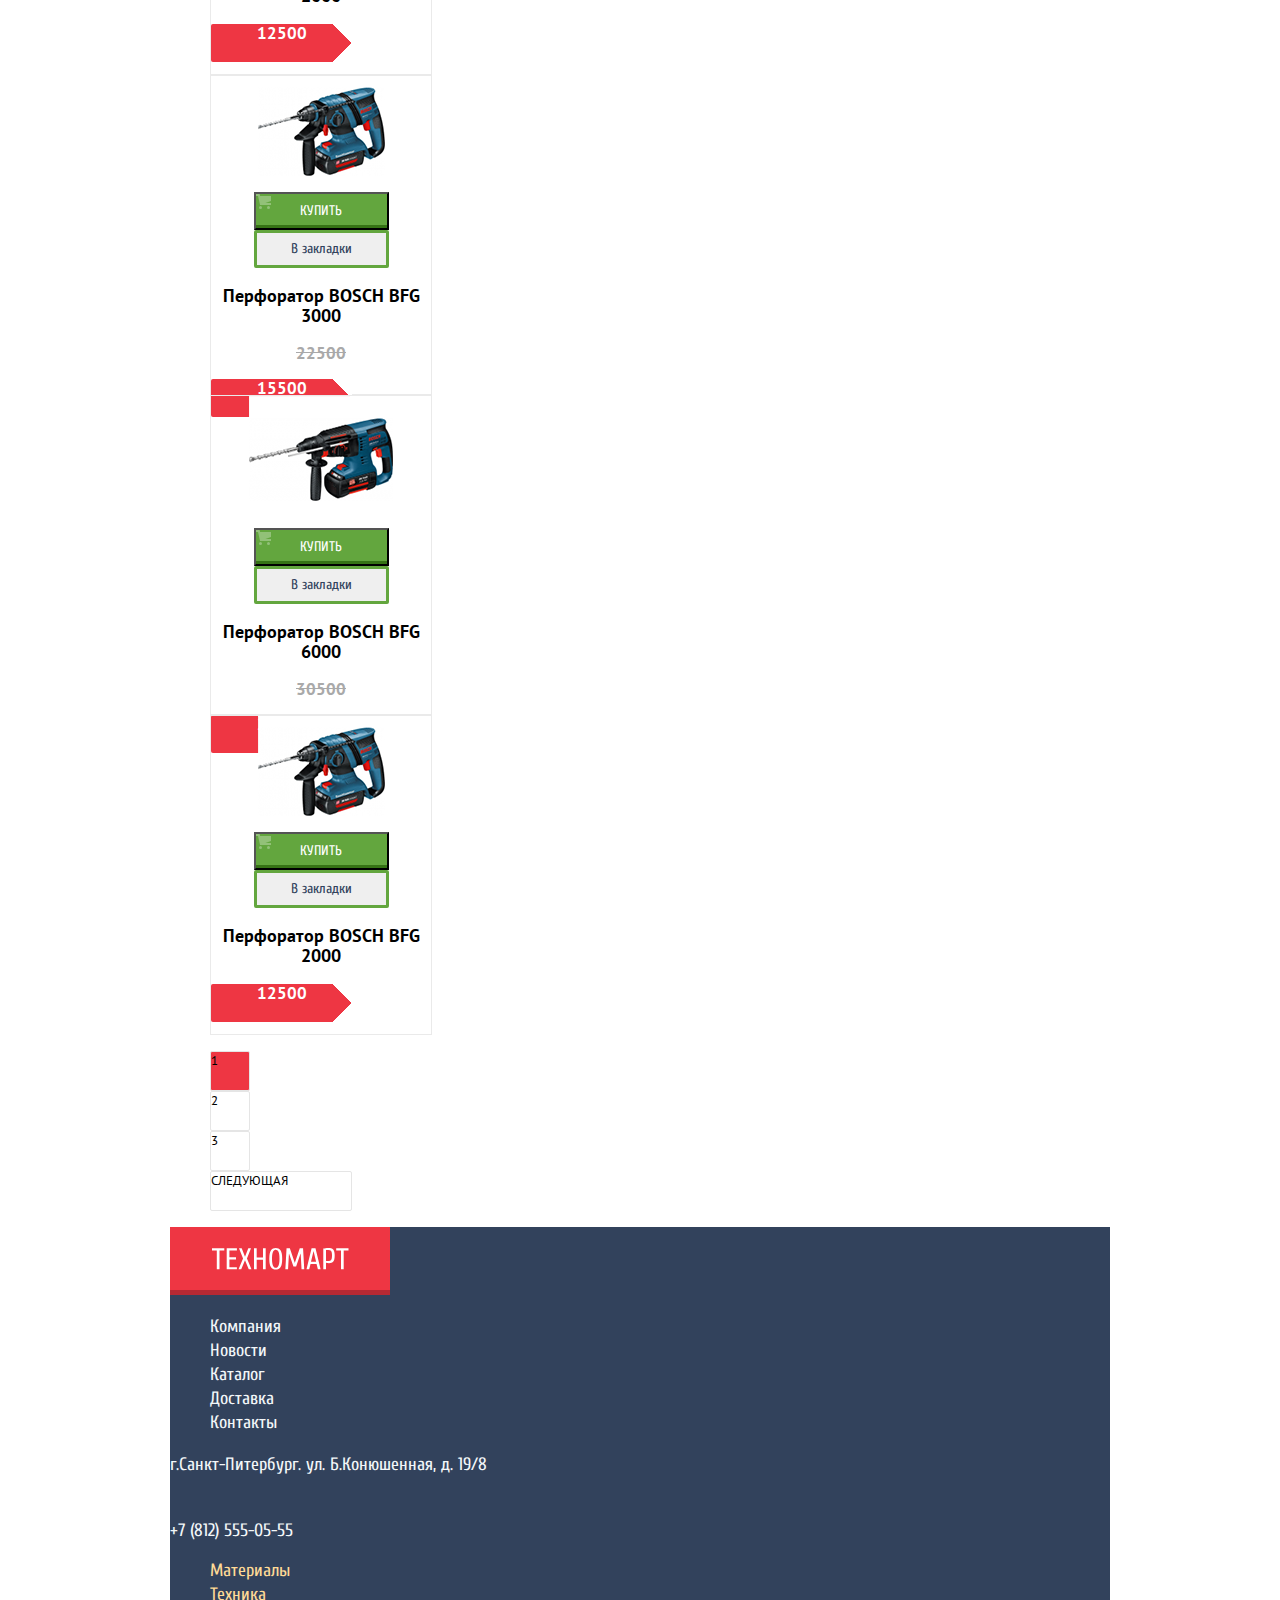
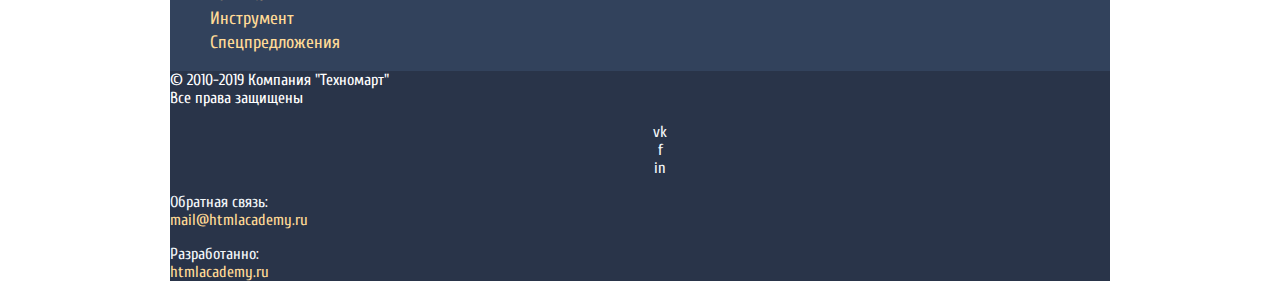
==== commit a3767e1c: "Попытка № 2" ====
--- a/Catalog.html
+++ b/Catalog.html
@@ -12,8 +12,7 @@
 <body class="page-body">
   <header class="main-header center">
     <div class="header-elems-wrapper">
-      <a class="main-logo-header" href="index.html"><img src="img/logo-technomart-header.svg" class="center-logo-header" width="108px"
-      height="18px" alt="Логотип компани техномарт"></a>
+      <a class="main-logo-header" href="index.html"><img src="img/logo-technomart.svg" class="center-logo-header" width="108px" height="18px" alt="Логотип компани техномарт"></a>
       <div class="conteiner-search">
         <form>
           <div class="search-icon-wrapper">
@@ -67,17 +66,14 @@
     </div>
   </header>
   <main class="center main-content">
-    <h1 class="visibilty-hidden">Каталог перфораторов</h1>
-    <div class="way-wrapper">
-      <ul class="way-list">
-        <li class="way-item"></li>
-        <li class="way-item"><a href="#" class="text-catalog way-direction">Каталог</a></li>
-        <li class="way-item"><a href="#" class="text-catalog way-direction">Инструмент</a></li>
-        <li class="way-item"><a href="#" class="text-catalog way-direction">Перфораторы</a></li>
-      </ul>
-    </div>
+      <ul class="breadcrumb-list">
+        <li class="breadcrumb-item"></li>
+        <li class="breadcrumb-item"><a href="#" class="text-catalog breadcrumb-direction">Каталог</a></li>
+        <li class="breadcrumb-item"><a href="#" class="text-catalog breadcrumb-direction">Инструмент</a></li>
+        <li class="breadcrumb-item"><a href="#" class="text-catalog breadcrumb-direction">Перфораторы</a></li>
+      </ul>
     <section class="sidebar-filter">
-      <h2 class="section-title way-title">ПЕРФОРАТОРЫ</h2>
+      <h1 class="section-title catalog-breadcrumb-title">ПЕРФОРАТОРЫ</h1>
       <section class="filter-product">
         <h2 class="visibilty-hidden">Фильтр по товарам</h2>
         <h3 class="main-filter text-catalog">Фильтр:</h3>
@@ -98,23 +94,23 @@
         </div>
         </div>
       </section>
-      <section class="variant-manufacturer">
-        <h2 class="paragraph-sidebar">ПРОИЗВОДИТЕЛИ:</h3>
-          <form class="manufacturer-variant" action="catalog.html" method="post">
-            <input class="variant" type="checkbox" name="manufacturer1" value="BOSCH" id="manufacturerBOSCH" checked>
+      <section class="option-manufacturer">
+        <h2 class="sidebar-name">ПРОИЗВОДИТЕЛИ:</h3>
+          <form class="manufacturer-option" action="catalog.html" method="post">
+            <input class="option" type="checkbox" name="manufacturer1" value="BOSCH" id="manufacturerBOSCH" checked>
             <label class="text-sidebar variant-style" for="manufacturerBOSCH">BOSCH</label>
-            <input class="variant" type="checkbox" name="manufacturer2" value="ИНТЕРСКОЛ" id="manufacturerИНТЕРСКОЛ">
-            <label class="text-sidebar variant-style" for="manufacturerИНТЕРСКОЛ">ИНТЕРСКОЛ</label>
-            <input class="variant" type="checkbox" name="manufacturer3" value="MAKIta" id="manufacturerMAKIta" checked>
+            <input class="option" type="checkbox" name="manufacturer2" value="ИНТЕРСКОЛ" id="manufacturerINTERSKOL">
+            <label class="text-sidebar variant-style" for="manufacturerINTERSKOL">ИНТЕРСКОЛ</label>
+            <input class="option" type="checkbox" name="manufacturer3" value="MAKIta" id="manufacturerMAKIta" checked>
             <label class="text-sidebar variant-style" for="manufacturerMAKIta">MAKIta</label>
-            <input class="variant" type="checkbox" name="manufacturer4" value="Dewalt" id="manufacturerDewalt">
+            <input class="option" type="checkbox" name="manufacturer4" value="Dewalt" id="manufacturerDewalt">
             <label class="text-sidebar variant-style" for="manufacturerDewalt">Dewalt</label>
-            <input class="variant" type="checkbox" name="manufacturer5" value="Hitachi" id="manufacturerHitachi">
+            <input class="option" type="checkbox" name="manufacturer5" value="Hitachi" id="manufacturerHitachi">
             <label class="text-sidebar variant-style" for="manufacturerHitachi">Hitachi</label>
           </form>
       </section>
-      <section class="variant-battery">
-        <h2 class="paragraph-sidebar">Питание:</h2>
+      <section class="option-battery">
+        <h2 class="sidebar-name">Питание:</h2>
         <form class="choice-battery" action="index.html" method="post">
           <input class="battery" type="radio" name="power" value="accumulator" id="accumulator" checked>
           <label class="accumulator-battery text-sidebar battery-style" for="accumulator">Аккумуляторные</label>
@@ -127,15 +123,16 @@
       </div>
     </section>
     <section class="sorting-product">
-      <h2 class="visibilty-hidden">Выбор товара по критерию</h2>
       <div class="sorting-product-wrapper">
-            <a href="#" class="text-catalog sorting-main">СОРТИРОВКА:</a>
-            <a href="#" class="text-catalog sorting-menu">ПО ЦЕНЕ</a>
-            <a href="#" class="text-catalog sorting-menu">ПО ТИПУ</a>
-            <a href="#" class="text-catalog sorting-menu">ПО ФУНКЦИОНАЛУ</a>
-            <a href="#" class="arrow-top"></a>
-            <a href="#" class="arrow-bottom"></a>
-      </div>
+      <h2 class="text-catalog">СОРТИРОВКА:</h2>
+      <div class="sorting-link">
+        <a href="#" class="text-catalog sorting-menu">ПО ЦЕНЕ</a>
+        <a href="#" class="text-catalog sorting-menu">ПО ТИПУ</a>
+        <a href="#" class="text-catalog sorting-menu">ПО ФУНКЦИОНАЛУ</a>
+        <a href="#" class="arrow-top"></a>
+        <a href="#" class="arrow-bottom"></a>
+      </div>
+    </div>
       <ul class="product-list">
         <li class="product-item">
           <img src="img/6000.png" width="144" height="128" alt="Перфоратор BOSCH BFG 6000">
@@ -289,8 +286,7 @@
     </section>
   </main>
   <footer class="main-footer center">
-    <a class="main-logo-footer" href="index.html"><img src="img/logo-technomart-footer.svg" class="center-logo-footer" width="138px"
-    height="23px" alt="Логотип компании техномарт"</img></a>
+    <a class="main-logo-footer" href="index.html"><img src="img/logo-technomart.svg" class="center-logo-footer" width="138px" height="23px" alt="Логотип компании техномарт" </img></a>
     <nav class="footer-nav">
       <ul class="footer-nav-list">
         <li class="footer-nav-item"><a class="footer-nav-link" href="#">Компания</a></li>
--- a/css/style.css
+++ b/css/style.css
@@ -125,7 +125,7 @@
   text-align: center;
 }
 
-.center-logo-header{
+.center-logo-header {
   margin: 12px 57px 17px 55px;
 }
 
@@ -158,7 +158,7 @@
   font-size: 18px;
   line-height: 24px;
   border: none;
-  background:var(--special-darkened) url("../img/icon-search.svg") no-repeat left 10px center;
+  background: var(--special-darkened) url("../img/icon-search.svg") no-repeat left 10px center;
   padding-left: 35px;
   width: 271px;
   height: 42px;
@@ -183,7 +183,7 @@
 }
 
 .search-element:focus {
-  background:var(--basic-white) url("../img/shape-red.svg") no-repeat left 10px center;
+  background: var(--basic-white) url("../img/shape-red.svg") no-repeat left 10px center;
   padding-left: 35px;
   color: var(--basic-black);
 }
@@ -218,7 +218,7 @@
 }
 
 .bookmark-product:active {
-  background:var(--special-extra-dark) url("../img/icon-bookmark.svg") no-repeat left 10px center;
+  background: var(--special-extra-dark) url("../img/icon-bookmark.svg") no-repeat left 10px center;
   color: var(--opacity-white-color);
 }
 
@@ -227,11 +227,11 @@
 }
 
 .basket-product:hover {
-  background: url("../img/icon-cart-aiming.svg")  no-repeat left 10px center;
+  background: url("../img/icon-cart-aiming.svg") no-repeat left 10px center;
 }
 
 .basket-product:active {
-  background:var(--special-extra-dark) url("../img/icon-cart.svg") no-repeat left 10px center;
+  background: var(--special-extra-dark) url("../img/icon-cart.svg") no-repeat left 10px center;
   color: var(--opacity-white-color);
 }
 
@@ -292,16 +292,16 @@
 .login-link {
   width: 121px;
   height: 45px;
-  background:var(--basic-white) url("../img/icon-login.svg") no-repeat 20px center;
+  background: var(--basic-white) url("../img/icon-login.svg") no-repeat 20px center;
 }
 
 .login-link:hover {
-  background:var(--basic-white) url("../img/icon-login-aiming.svg") no-repeat 20px center;
+  background: var(--basic-white) url("../img/icon-login-aiming.svg") no-repeat 20px center;
   color: var(--basic-red);
 }
 
 .login-link:active {
-  background:var(--basic-white) url("../img/icon-login.svg") no-repeat 20px center;
+  background: var(--basic-white) url("../img/icon-login.svg") no-repeat 20px center;
   color: var(--basic-grey);
 }
 
@@ -564,7 +564,7 @@
   font-weight: bold;
   font-size: 17px;
   line-height: 18px;
-  background:var(--basic-red) url("../img/background-price.png") no-repeat center;
+  background: var(--basic-red) center;
   width: 141px;
   height: 38px;
   background-image:
@@ -575,7 +575,7 @@
 
 .buy-product {
   font-family: inherit;
-  background:var(--special-green) url("../img/icon-cart-products.svg") no-repeat;
+  background: var(--special-green) url("../img/icon-cart-products.svg") no-repeat;
   width: 135px;
   height: 38px;
   box-shadow: var(--buy-button-swadow);
@@ -587,11 +587,11 @@
 }
 
 .buy-product:hover {
-  background:var(--hover-green) url("../img/icon-cart-products.svg") no-repeat;
+  background: var(--hover-green) url("../img/icon-cart-products.svg") no-repeat;
 }
 
 .buy-product:active {
-  background:var(--active-green) url("../img/icon-cart-products.svg") no-repeat;
+  background: var(--active-green) url("../img/icon-cart-products.svg") no-repeat;
 }
 
 .in-bookmark-product {
@@ -716,7 +716,7 @@
   box-shadow: inset 0px -5px 0px var(--shadow-logo);
 }
 
-.center-logo-footer{
+.center-logo-footer {
   display: block;
   margin: 20px auto 25px;
 }
@@ -724,7 +724,6 @@
 .main-logo-footer:active {
   background-color: var(--special-red);
 }
-
 
 .footer-elems-wrapper {
   background-color: var(--special-darkened);
@@ -867,23 +866,23 @@
   color: var(--basic-black);
 }
 
-.way-direction {
-  text-decoration: none;
-}
-
-.way-item:first-child {
+.breadcrumb-direction {
+  text-decoration: none;
+}
+
+.breadcrumb-item:first-child {
   list-style-image: url('../img/icon-home-catalog.svg');
   width: 14px;
   height: 12px;
 }
 
-.way-item:nth-child(n+2) {
+.breadcrumb-item:nth-child(n+2) {
   list-style-image: url('../img/icon-right-small.svg');
   width: 8px;
   height: 12px;
 }
 
-.way-title {
+.catalog-breadcrumb-title {
   background-color: var(--special-second-whiteblue);
   width: 940px;
   height: 89px;
@@ -897,7 +896,7 @@
 
 .range-wrapper {}
 
-.paragraph-sidebar {
+.sidebar-name {
   font-weight: bold;
   font-size: 17px;
   line-height: 30px;
@@ -963,15 +962,15 @@
   color: var(--basic-black);
 }
 
-.variant {
+.option {
   visibility: hidden;
 }
 
-.variant-style {
+.option-style {
   background: url('../img/checkbox-off.svg') no-repeat;
 }
 
-.variant:checked+.variant-style {
+.option:checked+.variant-style {
   background: url('../img/checkbox-on.svg') no-repeat;
 }
 
@@ -1072,9 +1071,10 @@
   background-color: var(--basic-red);
 }
 
-.control-page-item{
+.control-page-item {
   list-style: none;
 }
+
 .page-number {
   display: inline-block;
   text-decoration: none;
@@ -1098,6 +1098,6 @@
   border: 1px solid var(--basic-red);
 }
 
-.page-number-active{
-background-color: var(--basic-red);
-}
+.page-number-active {
+  background-color: var(--basic-red);
+}
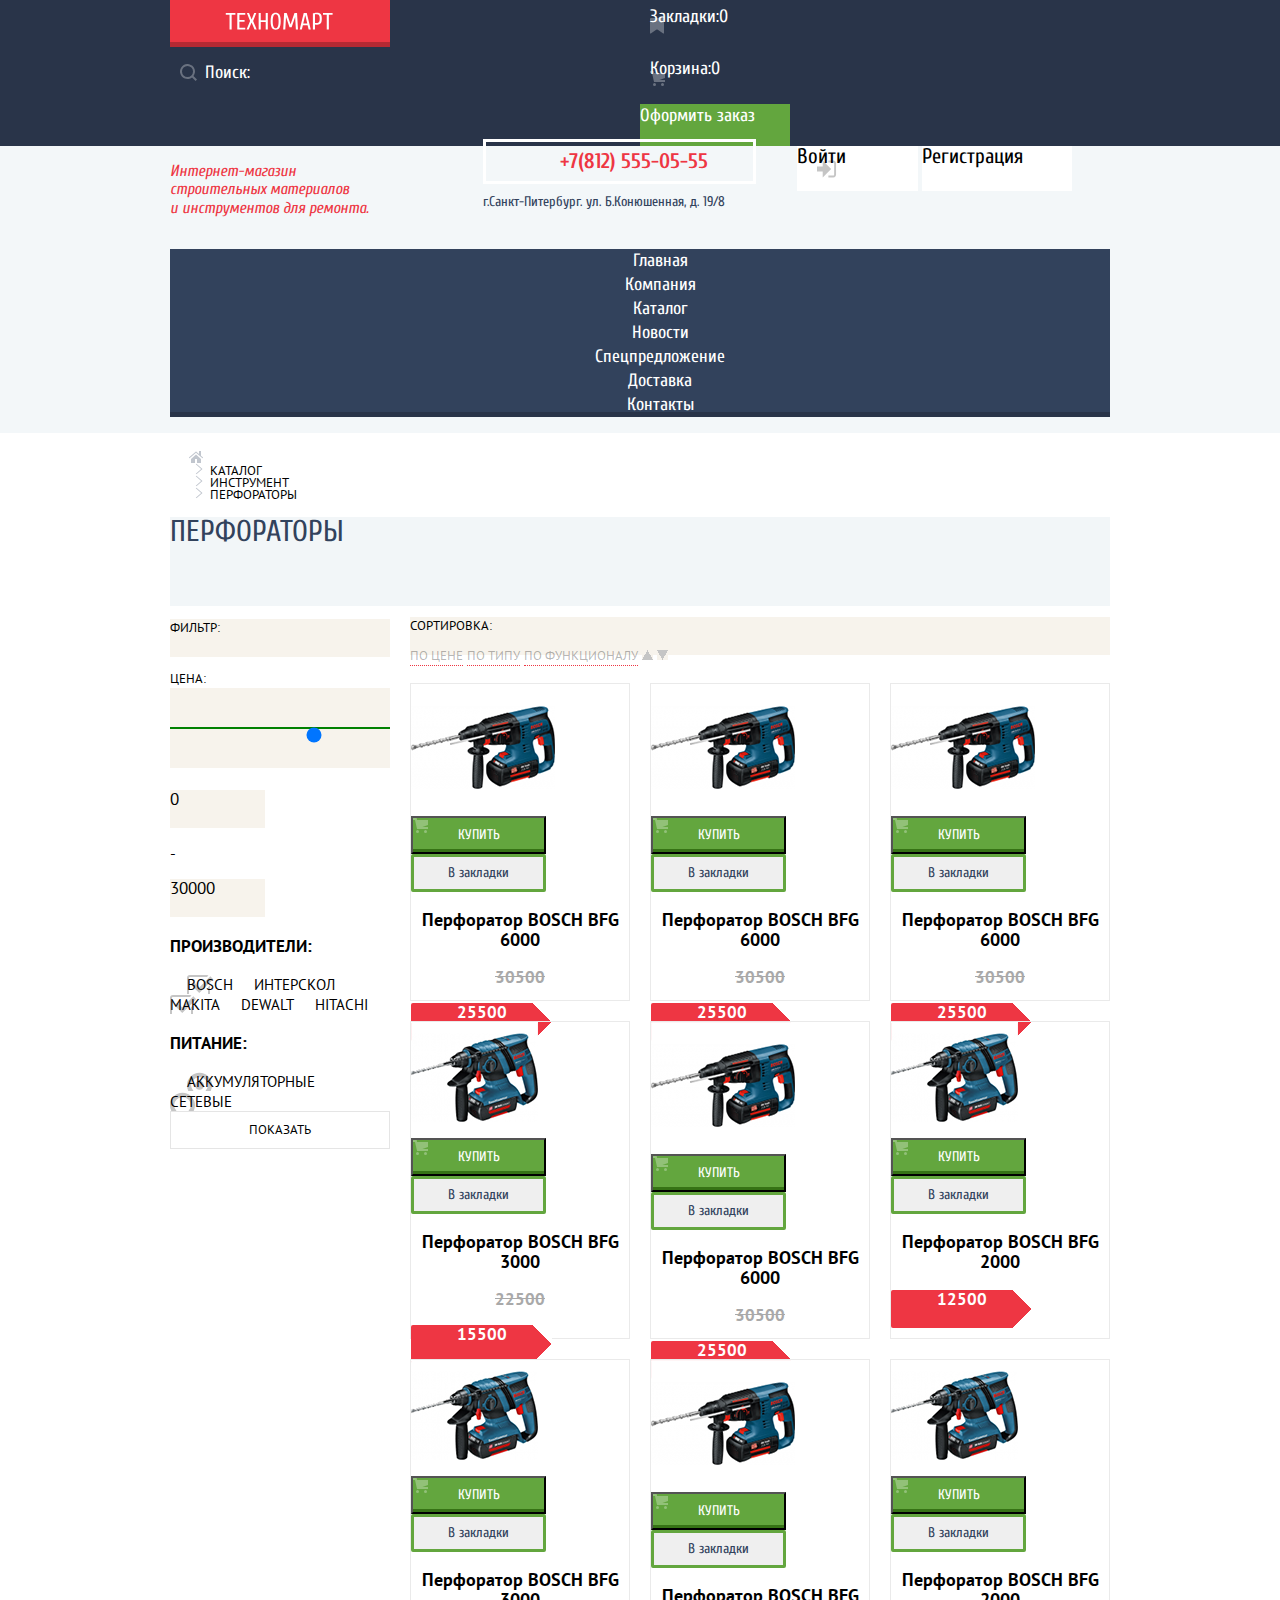
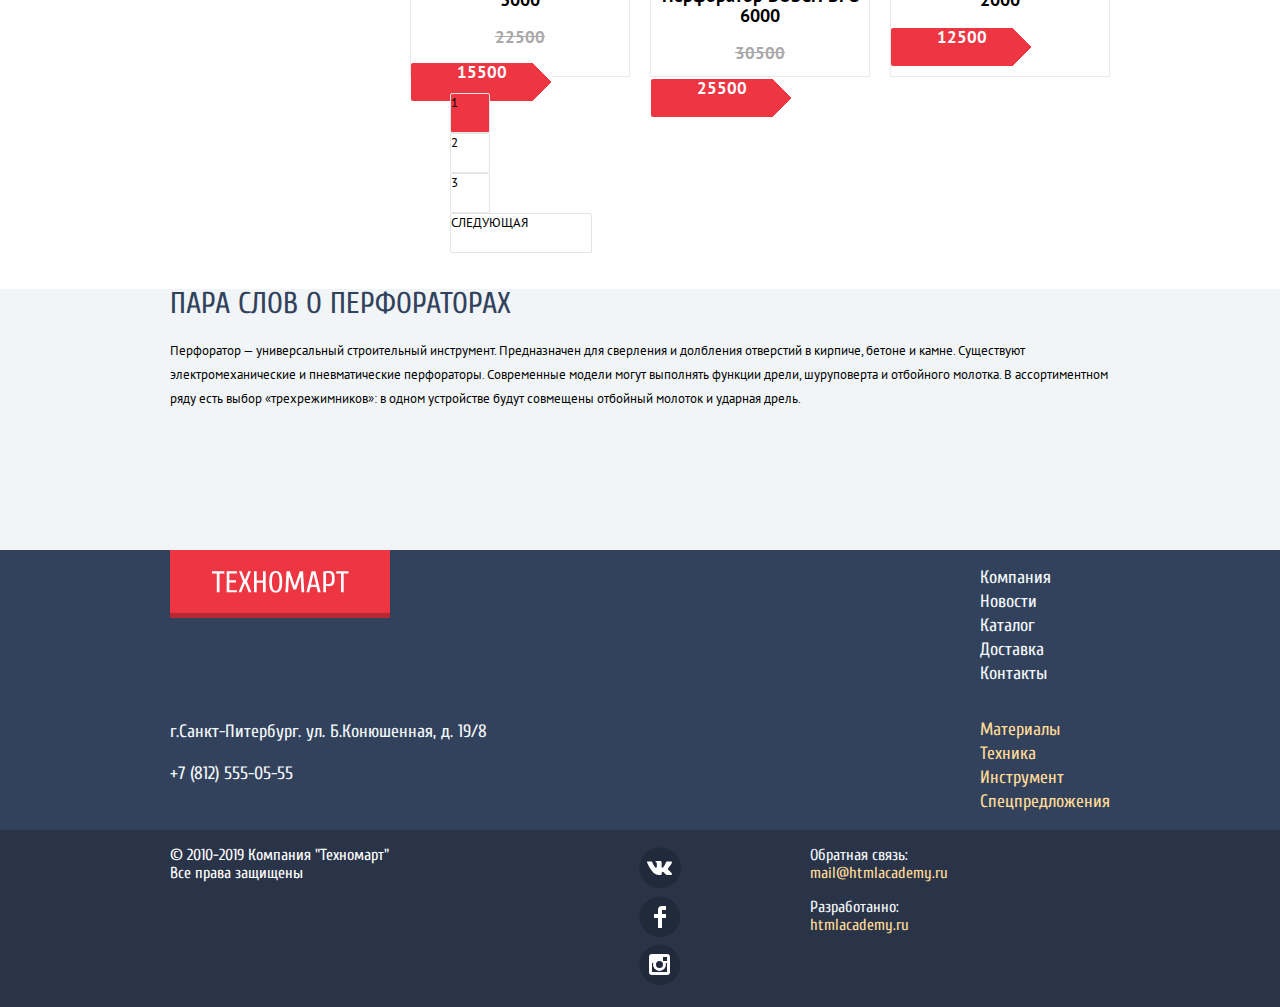
==== commit 537e4a48: "Grid, вторая страница" ====
--- a/Catalog.html
+++ b/Catalog.html
@@ -5,32 +5,38 @@
   <meta charset="utf-8">
   <title>HTML Academy: Техномарт</title>
   <link href="https://fonts.googleapis.com/css2?family=Cuprum:ital,wght@0,400;0,700;1,400&family=PT+Sans:wght@400;700&display=swap" rel="stylesheet">
-  <link rel="stylesheet" href="css/normalize.css">
-  <link rel="stylesheet" href="css/style.css">
+  <link rel="stylesheet" href="./css/normalize.css">
+  <link rel="stylesheet" href="./css/style.css">
 </head>
 
 <body class="page-body">
-  <header class="main-header center">
-    <div class="header-elems-wrapper">
-      <a class="main-logo-header" href="index.html"><img src="img/logo-technomart.svg" class="center-logo-header" width="108px" height="18px" alt="Логотип компани техномарт"></a>
-      <div class="conteiner-search">
-        <form>
-          <div class="search-icon-wrapper">
-            <input class="search-element" type="search" name="search-header" placeholder="Поиск:" id="search">
-          </div>
-        </form>
-      </div>
-      <div class="conteiner-bookmark">
-        <a class="basket-bookmark bookmark-product" type="button">Закладки:0</a>
-      </div>
-      <div class="conteiner-basket">
-        <a class="basket-bookmark basket-product" type="button"> Корзина:0</a>
-      </div>
-      <div class="conteiner-buy-product">
-        <a class="main-buy-product" type="button">Оформить заказ</a>
-      </div>
-    </div>
-    <div class="header-wrapper">
+  <header class="main-header">
+    <div class="header-elems-conteiner">
+      <div class="header-elems-wrapper center">
+        <div class="logo-grid-header">
+          <a class="main-logo-header" href="index.html"><img src="img/logo-technomart.svg" class="center-logo-header" width="108px" height="18px" alt="Логотип компани техномарт"></a>
+          <div class="container-search">
+            <form>
+              <div class="search-icon-wrapper">
+                <input class="search-element" type="search" name="search-header" placeholder="Поиск:" id="search">
+              </div>
+            </form>
+          </div>
+        </div>
+        <div class="login-grid-header">
+          <div class="container-bookmark">
+            <a class="basket-bookmark bookmark-product" type="button">Закладки:0</a>
+          </div>
+          <div class="container-basket">
+            <a class="basket-bookmark basket-product" type="button"> Корзина:0</a>
+          </div>
+          <div class="container-buy-product">
+            <a class="main-buy-product" type="button">Оформить заказ</a>
+          </div>
+        </div>
+      </div>
+    </div>
+    <div class="header-container">
       <div class="header-center-elems">
         <div class="description-wrapper">
           <p>
@@ -39,16 +45,16 @@
               и инструментов для ремонта.</i>
           </p>
         </div>
-        <div class="header-contacts">
-          <a class="number-company" href="tel:+78125550555">+7(812) 555-05-55</a>
+        <div class="header-center-contacts">
+          <a class="number-center-company" href="tel:+78125550555">+7(812) 555-05-55</a>
           <p>
             г.Санкт-Питербург. ул. Б.Конюшенная, д. 19/8
           </p>
         </div>
-        <p>
-          <a href="#" class="header-link login-link" type="button">Войти</a>
-          <a href="#" class="header-link registration-link" type="button">Регистрация</a>
-        </p>
+        <div class="center-link">
+          <a href="#" class="header-center-link login-center-link" type="button">Войти</a>
+          <a href="#" class="header-center-link registration-center-link" type="button">Регистрация</a>
+        </div>
       </div>
       <div class="site-container">
         <nav class="site-nav">
@@ -65,15 +71,21 @@
       </div>
     </div>
   </header>
-  <main class="center main-content">
+  <main class="main-content">
+    <div class="center">
+      <div class="breadcrumb-wrapper">
       <ul class="breadcrumb-list">
         <li class="breadcrumb-item"></li>
         <li class="breadcrumb-item"><a href="#" class="text-catalog breadcrumb-direction">Каталог</a></li>
         <li class="breadcrumb-item"><a href="#" class="text-catalog breadcrumb-direction">Инструмент</a></li>
         <li class="breadcrumb-item"><a href="#" class="text-catalog breadcrumb-direction">Перфораторы</a></li>
       </ul>
-    <section class="sidebar-filter">
-      <h1 class="section-title catalog-breadcrumb-title">ПЕРФОРАТОРЫ</h1>
+    </div>
+      <section class="catalog-breadcrumb-title">
+      <h1 class="section-title">ПЕРФОРАТОРЫ</h1>
+    </section>
+    <div class="catalog-container">
+  <div class="sidebar-wrapper">
       <section class="filter-product">
         <h2 class="visibilty-hidden">Фильтр по товарам</h2>
         <h3 class="main-filter text-catalog">Фильтр:</h3>
@@ -91,7 +103,6 @@
         </div>
         <div class="range-number-wrapper">
           <p class="numbr-range">30000</p>
-        </div>
         </div>
       </section>
       <section class="option-manufacturer">
@@ -121,7 +132,8 @@
       <div class="show-wrapper">
         <button class="show-product text-catalog" type="button" name="show">Показать</button>
       </div>
-    </section>
+    </div>
+    <div class="sorting-product-conteiner">
     <section class="sorting-product">
       <div class="sorting-product-wrapper">
       <h2 class="text-catalog">СОРТИРОВКА:</h2>
@@ -133,7 +145,8 @@
         <a href="#" class="arrow-bottom"></a>
       </div>
     </div>
-      <ul class="product-list">
+    <div class="product-wrapper">
+      <ul class="product-list-catalog">
         <li class="product-item">
           <img src="img/6000.png" width="144" height="128" alt="Перфоратор BOSCH BFG 6000">
           <div class="invisible-product">
@@ -283,65 +296,87 @@
         <li class="control-page-item"><a class="text-catalog page-number page-next" href="#">СЛЕДУЮЩАЯ</a></li>
       </ul>
     </section>
+  </div>
+</div>
+</div>
+    <section class="description">
+      <div class="technical-opacity-wrapper center">
+        <div class="section-description">
+      <h1 class="section-title">Пара слов о перфораторах</h1>
+      <div class="technical-opacity">
+      <p>
+        Перфоратор — универсальный строительный инструмент. Предназначен для сверления и долбления отверстий в кирпиче, бетоне и камне.
+        Существуют электромеханические и пневматические перфораторы. Современные модели могут выполнять функции дрели, шуруповерта и отбойного молотка.
+        В ассортиментном ряду есть выбор «трехрежимников»: в одном устройстве будут совмещены отбойный молоток и ударная дрель.
+      </p>
+      </div>
+    </div>
+</div>
     </section>
   </main>
-  <footer class="main-footer center">
-    <a class="main-logo-footer" href="index.html"><img src="img/logo-technomart.svg" class="center-logo-footer" width="138px" height="23px" alt="Логотип компании техномарт" </img></a>
-    <nav class="footer-nav">
-      <ul class="footer-nav-list">
-        <li class="footer-nav-item"><a class="footer-nav-link" href="#">Компания</a></li>
-        <li class="footer-nav-item"><a class="footer-nav-link" href="#">Новости</a></li>
-        <li class="footer-nav-item"><a class="footer-nav-link" href="#">Каталог</a></li>
-        <li class="footer-nav-item"><a class="footer-nav-link" href="#">Доставка</a></li>
-        <li class="footer-nav-item"><a class="footer-nav-link" href="#">Контакты</a></li>
-      </ul>
-    </nav>
-    <div class="fooder-contacts-wrapper">
-      <p>
-        г.Санкт-Питербург. ул. Б.Конюшенная, д. 19/8
-      </p>
-      <br>
-      <a class="fooder-tel" href="tel:+78125550555">+7 (812) 555-05-55</a>
-    </div>
-    <nav class="footer-services">
-      <ul class="footer-services-list">
-        <li class="footer-services-item"><a class="footer-services-link" href="#">Материалы</a></li>
-        <li class="footer-services-item"><a class="footer-services-link" href="#">Техника</a></li>
-        <li class="footer-services-item"><a class="footer-services-link" href="#">Инструмент</a></li>
-        <li class="footer-services-item"><a class="footer-services-link" href="#">Спецпредложения</a></li>
-      </ul>
-    </nav>
-    <div class="footer-elems-wrapper">
-      <p>
-        © 2010-2019 Компания "Техномарт"
-        <br> Все права защищены
-      </p>
-      <section class="footer-social-networks">
-        <div class="footer-social-network-wrapper">
-          <h2>Мы в соцсетях</h2>
-        </div>
-        <ul class="footer-social-networks-list" title="Мы в соцсетях">
-          <li class="footer-social-networks-item"><a class="footer-social-networks-link" href="#">vk</a></li>
-          <li class="footer-social-networks-item"><a class="footer-social-networks-link" href="#">f</a></li>
-          <li class="footer-social-networks-item"><a class="footer-social-networks-link" href="#">in</a></li>
-        </ul>
-      </section>
-      <div class="feedback-wrapper">
-        <p>
-          Обратная связь:
-          <br>
-          <a class="footer-feedback-link" href="mailto:mail@htmlacademy.ru">mail@htmlacademy.ru</a>
-        </p>
-      </div>
-      <div class="designed-wrapper">
-        <p>
-          Разработанно:
-          <br>
-          <a class="footer-feedback-link" href="mailto:htmlacademy.ru">htmlacademy.ru</a>
-        </p>
+  <footer class="main-footer">
+    <div class="center">
+      <div class="footer-nav-container">
+        <a class="main-logo-footer" href="index.html"><img src="img/logo-technomart.svg" class="center-logo-footer" width="138px" height="23px" alt="Логотип компании техномарт" </img></a>
+        <nav class="footer-nav">
+          <ul class="footer-nav-list">
+            <li class="footer-nav-item"><a class="footer-nav-link" href="#">Компания</a></li>
+            <li class="footer-nav-item"><a class="footer-nav-link" href="#">Новости</a></li>
+            <li class="footer-nav-item"><a class="footer-nav-link" href="#">Каталог</a></li>
+            <li class="footer-nav-item"><a class="footer-nav-link" href="#">Доставка</a></li>
+            <li class="footer-nav-item"><a class="footer-nav-link" href="#">Контакты</a></li>
+          </ul>
+        </nav>
+        <div class="fooder-contacts-wrapper">
+          <p>
+            г.Санкт-Питербург. ул. Б.Конюшенная, д. 19/8
+          </p>
+          <a class="fooder-tel" href="tel:+78125550555">+7 (812) 555-05-55</a>
+        </div>
+        <nav class="footer-services">
+          <ul class="footer-services-list">
+            <li class="footer-services-item"><a class="footer-services-link" href="#">Материалы</a></li>
+            <li class="footer-services-item"><a class="footer-services-link" href="#">Техника</a></li>
+            <li class="footer-services-item"><a class="footer-services-link" href="#">Инструмент</a></li>
+            <li class="footer-services-item"><a class="footer-services-link" href="#">Спецпредложения</a></li>
+          </ul>
+        </nav>
+      </div>
+    </div>
+    <div class="footer-bottom-section">
+      <div class="footer-elems-wrapper center">
+        <div class="footer-сopyright">
+          <p>
+            © 2010-2019 Компания "Техномарт"
+            <br> Все права защищены
+          </p>
+        </div>
+        <section class="footer-social-networks">
+          <div class="footer-social-network-wrapper">
+            <h2>Мы в соцсетях</h2>
+          </div>
+          <ul class="footer-social-networks-list" title="Мы в соцсетях">
+            <li class="footer-social-networks-item"><a class="footer-social-networks-link vk-icon" href="#"></a></li>
+            <li class="footer-social-networks-item"><a class="footer-social-networks-link facebook-icon" href="#"></a></li>
+            <li class="footer-social-networks-item"><a class="footer-social-networks-link instagram-icon" href="#"></a></li>
+          </ul>
+        </section>
+        <div class="link-academy">
+          <div class="feedback-wrapper">
+            <p>
+              Обратная связь:
+              <br>
+              <a class="footer-feedback-link" href="mailto:mail@htmlacademy.ru">mail@htmlacademy.ru</a>
+            </p>
+          </div>
+          <div class="designed-wrapper">
+            <p>
+              Разработанно:
+              <br>
+              <a class="footer-feedback-link" href="mailto:htmlacademy.ru">htmlacademy.ru</a>
+            </p>
+          </div>
+        </div>
       </div>
     </div>
   </footer>
-</body>
-
-</html>
--- a/css/style.css
+++ b/css/style.css
@@ -61,6 +61,7 @@
 /*фон для заголовков в шапках*/
 .section-accented {
   background-color: var(--popular-wrapper);
+  width: var(--content-width);
 }
 
 /*Текст*/
@@ -80,6 +81,7 @@
 
 /*Стили текста заголовков*/
 .section-title {
+  font-family: 'Cuprum', Arial, sans-serif;
   font-style: normal;
   font-weight: normal;
   font-size: 30px;
@@ -111,18 +113,35 @@
   background-color: var(--active-red);
 }
 
+.center {
+  margin: 0 auto;
+  padding: 0 10px;
+  max-width: var(--content-width);
+}
+
+.page {
+  height: 100%;
+}
+
 /*head*/
 .page-body {
   font-family: 'Cuprum', 'PT Sans', Arial, sans-serif;
+  min-height: 100%;
+  display: grid;
+  grid-template-rows: min-content 1fr min-content;
 }
 
 /* header */
 .main-header {
   background-color: var(--special-white);
-  box-sizing: border-box;
   color: var(--width-site);
-  margin: 0 auto;
-  text-align: center;
+}
+.header-elems-conteiner{
+  background-color: var(--special-darkened);
+}
+
+.header-elems-wrapper {
+  display: grid
 }
 
 .center-logo-header {
@@ -144,11 +163,12 @@
 
 .header-elems-wrapper {
   background-color: var(--special-darkened);
+  display: grid;
+  grid-template-columns: 1fr 1fr;
 }
 
 .header-wrapper {
   max-width: var(--content-width);
-  margin: 0 auto;
 }
 
 .search-element {
@@ -188,7 +208,7 @@
   color: var(--basic-black);
 }
 
-.conteiner-search {
+.container-search {
   width: 271px;
   height: 42px;
   background-color: var(--special-darkened);
@@ -257,7 +277,17 @@
   color: var(--opacity-white-opacity);
 }
 
-.header-contacts {
+.header-container {
+  width: var(--content-width);
+  margin: 0 auto;
+}
+
+.header-center-elems {
+  display: grid;
+  grid-template-columns: 1fr 1fr 1fr;
+}
+
+.header-center-contacts {
   background-color: var(--special-white);
   font-style: normal;
   font-weight: normal;
@@ -266,7 +296,7 @@
   color: var(--special-darken);
 }
 
-.number-company {
+.number-center-company {
   font-style: normal;
   font-weight: bold;
   font-size: 21px;
@@ -278,7 +308,7 @@
   text-decoration: none;
 }
 
-.header-link {
+.header-center-link {
   font-style: normal;
   font-weight: normal;
   font-size: 21px;
@@ -289,33 +319,33 @@
   background-color: var(--basic-white);
 }
 
-.login-link {
+.login-center-link {
   width: 121px;
   height: 45px;
   background: var(--basic-white) url("../img/icon-login.svg") no-repeat 20px center;
 }
 
-.login-link:hover {
+.login-center-link:hover {
   background: var(--basic-white) url("../img/icon-login-aiming.svg") no-repeat 20px center;
   color: var(--basic-red);
 }
 
-.login-link:active {
+.login-center-link:active {
   background: var(--basic-white) url("../img/icon-login.svg") no-repeat 20px center;
   color: var(--basic-grey);
 }
 
-.registration-link {
+.registration-center-link {
   width: 150px;
   height: 45px;
 }
 
-.registration-link:hover {
+.registration-center-link:hover {
   background-color: var(--basic-white);
   color: var(--basic-red);
 }
 
-.registration-link:active {
+.registration-center-link:active {
   background-color: var(--basic-white);
   color: var(--basic-grey);
 }
@@ -368,12 +398,11 @@
 /* main */
 .center {
   margin: 0 auto;
+  max-width: var(--content-width);
 }
 
 .main-content {
-  width: var(--width-site);
   background-color: var(--basic-white);
-  max-width: var(--content-width);
   font-family: inherit;
 }
 
@@ -384,6 +413,12 @@
 
 .service-list {
   list-style-type: none;
+  display: grid;
+  grid-template-columns: 300px 300px 300px;
+  grid-template-rows: 123px 123px 123px;
+  gap: 20px;
+  padding: 0;
+  margin: 0;
 }
 
 .service-paragraph {
@@ -453,33 +488,39 @@
   background-color: var(--active-grey);
 }
 
-.materials-color {
+.materials-container {
   background-color: var(--materials-color);
 }
 
-.instruments-color {
+.instruments-container {
   background-color: var(--instruments-color);
 }
 
-.technics-color {
+.technics-container {
   background-color: var(--technics-color);
 }
 
-.discounts-color {
+.discounts-container {
   background-color: var(--discounts-color);
-}
-
-.free-delivery-color {
+  grid-row: 2 / 3;
+  grid-column: -1 / -2;
+}
+
+.free-delivery-container {
   background-color: var(--free-delivery-color);
-}
-
-.carousel-wrapper {
+  grid-row: 3 / 4;
+  grid-column: -1 / -2;
+}
+
+.carousel-container {
   width: 620px;
   height: 266px;
   background-image: url("../img/layer99.jpg");
-}
-
-.tagline-conteiner {
+  grid-column: 1 / 2;
+  grid-row: 2 / 3;
+}
+
+.tagline-container {
   width: 620px;
   height: 104px;
   background: var(--opacity-grey);
@@ -507,6 +548,8 @@
 .popular-products {
   background-color: var(--basic-white);
   max-width: var(--content-width);
+  display: grid;
+  grid-auto-rows: min-content 1fr;
 }
 
 .product-elems-wrapper {
@@ -516,8 +559,11 @@
 .product-heading {}
 
 .product-list {
-  margin: auto;
-  text-align: center;
+  display: grid;
+  grid-template-columns: 1fr 1fr 1fr 1fr;
+  grid-column-gap: 20px;
+  padding: 0;
+  margin: 0;
 }
 
 .product-item {
@@ -525,6 +571,7 @@
   border: 1px solid var(--border-color);
   width: 220px;
   height: 318px;
+  box-sizing: border-box;
 }
 
 .product-item:hover {
@@ -617,17 +664,27 @@
 
 /* popular-manufacturers */
 .manufacturers-list {
-  margin: auto;
+  display: grid;
+  grid-template-columns: 1fr 1fr 1fr 1fr;
+  grid-template-rows: 1fr 1fr;
+  margin: 0;
+  padding: 0;
+  gap: 20px;
+}
+
+.popular-manufacturers {
+  display: grid;
+  grid-template-rows: min-content 1fr;
 }
 
 .description {
   background-color: var(--special-blue);
+  height: 261px;
 }
 
 .manufacturers-item {
   width: 220px;
   height: 145px;
-  text-align: center;
   list-style-type: none;
   background: var(--basic-white);
   border: 1px solid var(--border-color);
@@ -647,6 +704,27 @@
 .container-company-logo {
   max-width: 205px;
   max-height: 80px;
+}
+
+.description-container {
+  display: grid;
+  grid-template-columns: min-content 1fr;
+  grid-template-rows: min-content 1fr;
+  grid-column-gap: 20px;
+}
+
+.description-list-wrapper {
+  grid-column: 1 / 2;
+  grid-row: 2 / 3;
+}
+
+.delivery-container {
+  grid-column: 2 / 3;
+  grid-row: 2 / 3;
+}
+
+.description-list {
+  padding: 0;
 }
 
 .description-item {
@@ -677,6 +755,25 @@
 }
 
 /* company */
+.advantage-company {}
+
+.company-container {
+  display: grid;
+  grid-template-columns: 1fr max-content;
+  grid-column-gap: 20px;
+  margin: 70px 0;
+}
+
+.info-company {
+  grid-row: 1 / 2;
+  grid-column: 1 / 2;
+}
+
+.contacts-company {
+  grid-row: 1 / 2;
+  grid-column: 2 / 3;
+}
+
 .company-item {
   list-style-type: none;
   font-style: normal;
@@ -686,6 +783,7 @@
   font-size: 18px;
   line-height: 24px;
   color: var(--basic-black);
+  padding: 0;
 }
 
 .map-feedback-link {
@@ -702,9 +800,12 @@
 .main-footer {
   width: var(--width-site);
   background-color: var(--special-darken);
-  margin: 0 auto;
-  max-width: var(--content-width);
-  font-family: inherit;
+}
+
+.footer-nav-container {
+  display: grid;
+  grid-template-rows: 1fr min-content;
+  grid-template-columns: 1fr min-content;
 }
 
 .main-logo-footer {
@@ -725,8 +826,14 @@
   background-color: var(--special-red);
 }
 
+.footer-bottom-section {
+  background-color: var(--special-darkened);
+}
+
 .footer-elems-wrapper {
-  background-color: var(--special-darkened);
+  display: grid;
+  grid-template-columns: 1fr 1fr 1fr;
+  grid-column-gap: 20px;
 }
 
 .footer-nav-list {
@@ -791,7 +898,7 @@
   opacity: 0.5;
 }
 
-.footer-elems-wrapper {
+.footer-сopyright {
   font-style: normal;
   font-weight: normal;
   font-size: 16px;
@@ -811,11 +918,64 @@
   list-style-type: none;
 }
 
-.footer-social-networks-link {
-  color: var(--special-white);
-  text-decoration: none;
-}
-
+.vk-icon {
+  background: no-repeat url('../img/icon-vk.svg');
+  width: 44px;
+  height: 44px;
+}
+
+.facebook-icon {
+  background: no-repeat url('../img/icon-facebook.svg');
+  width: 44px;
+  height: 44px;
+}
+
+.instagram-icon {
+  background: no-repeat url('../img/icon-ins.svg');
+  width: 44px;
+  height: 44px;
+}
+
+.footer-social-networks-link {}
+
+.vk-icon{
+    display: inline-block;
+    width: 44px;
+    height: 44px;
+    background: url('../img/icon-vk.svg') no-repeat;
+  }
+
+.vk-icon:hover{
+  background: url('../img/icon-vk-aiming.svg') no-repeat;
+}
+.vk-icon:active{
+  background: url('../img/icon-vk-aiming.svg') no-repeat;
+}
+
+.facebook-icon{
+  display: inline-block;
+  width: 44px;
+  height: 44px;
+  background: url('../img/icon-facebook.svg') no-repeat;
+}
+.facebook-icon:hover{
+  background: url('../img/icon-facebook-aiming.svg') no-repeat;
+}
+.facebook-icon:active{
+  background: url('../img/icon-facebook-aiming.svg') no-repeat;
+}
+.instagram-icon{
+  display: inline-block;
+  width: 44px;
+  height: 44px;
+  background: url('../img/icon-ins.svg') no-repeat;
+}
+.instagram-icon:hover{
+  background: url('../img/icon-ins-aiming.svg') no-repeat;
+}
+.instagram-icon:active{
+  background: url('../img/icon-ins-aiming.svg') no-repeat;
+}
 .feedback-wrapper {
   color: var(--special-white);
   font-style: normal;
@@ -824,9 +984,6 @@
   line-height: 18px;
 }
 
-.footer-social-networks-link:hover {
-  background-color: red;
-}
 
 .designed-wrapper {
   color: var(--special-white);
@@ -856,6 +1013,27 @@
 
 /*Catalog*/
 /*main*/
+.catalog-container{
+  display: grid;
+  grid-template-columns:  max-content 1fr;
+  gap: 20px;
+}
+.breadcrumb-wrapper{
+  grid-row: 1 / 2;
+}
+.catalog-breadcrumb-title{
+  grid-row: 2 / 3;
+}
+.sidebar-wrapper{
+  width: 220px;
+  grid-column:1 / 2;
+}
+.product-wrapper{
+  grid-column:2 / 3;
+}
+.sorting-product-wrapper{
+margin-bottom: 28px;
+}
 .text-catalog {
   font-family: 'PT Sans', Arial, sans-serif;
   font-style: normal;
@@ -865,7 +1043,13 @@
   text-transform: uppercase;
   color: var(--basic-black);
 }
-
+.product-list-catalog{
+  display: grid;
+  grid-template-columns: min-content min-content min-content;
+  gap: 20px;
+  padding: 0;
+  margin: 0;
+}
 .breadcrumb-direction {
   text-decoration: none;
 }
@@ -1101,3 +1285,7 @@
 .page-number-active {
   background-color: var(--basic-red);
 }
+
+.technical-opacity-wrapper{
+
+}
